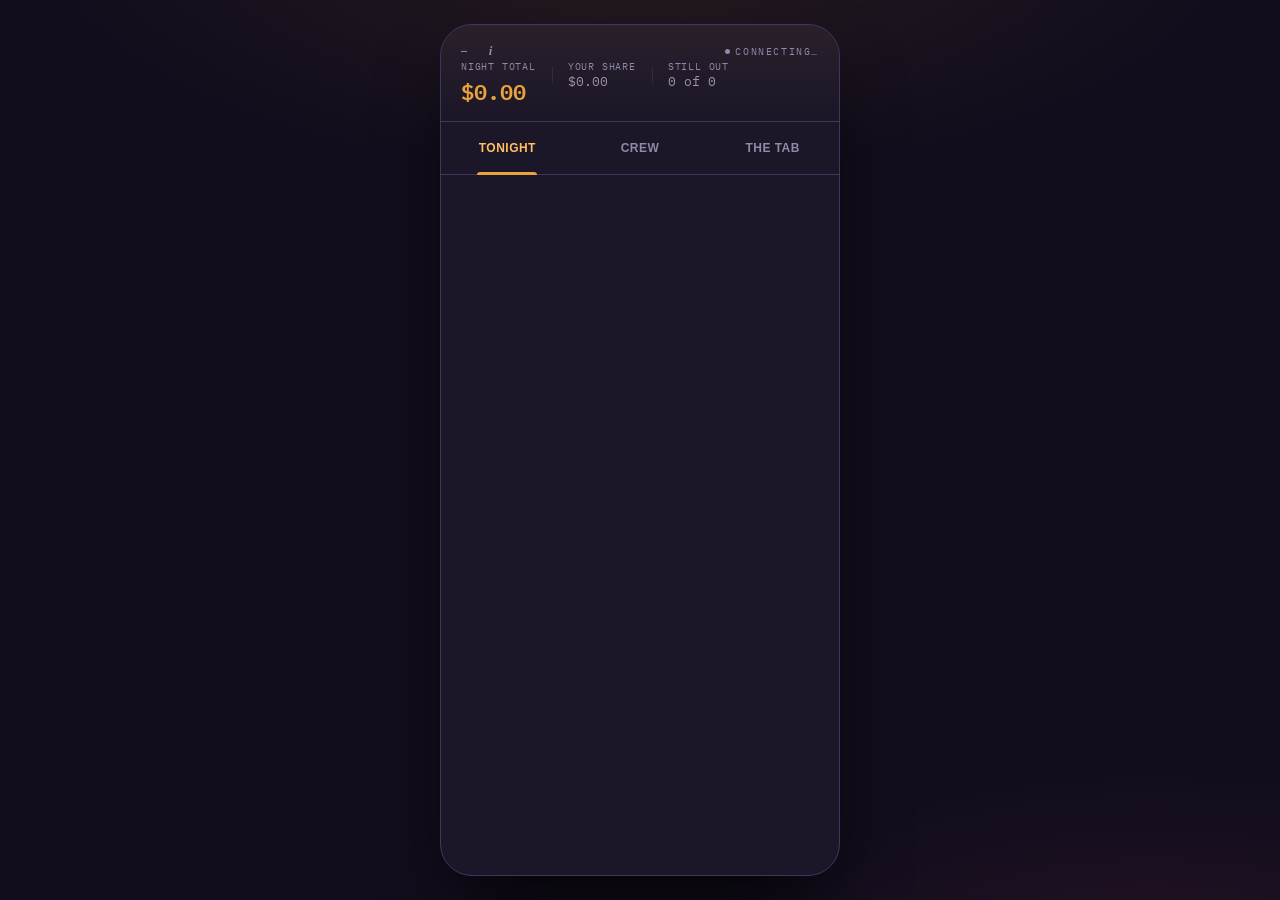
==== last-call-app.html @ 34883edf "Add Round: full IA restructuring, receipt file support, two-state header Everything since the last c" ====
<!DOCTYPE html>
<html lang="en">
<head>
<meta charset="utf-8">
<meta name="viewport" content="width=device-width, initial-scale=1">
<meta name="theme-color" content="#120D1C">
<meta name="apple-mobile-web-app-capable" content="yes">
<meta name="apple-mobile-web-app-status-bar-style" content="black-translucent">
<link rel="manifest" href="manifest.json">
<link rel="icon" type="image/svg+xml" href="icons/icon.svg">
<link rel="icon" type="image/png" sizes="32x32" href="icons/icon-32.png">
<link rel="icon" type="image/png" sizes="16x16" href="icons/icon-16.png">
<link rel="apple-touch-icon" sizes="180x180" href="icons/icon-180.png">
<title>Last Call</title>
<link rel="preconnect" href="https://fonts.googleapis.com">
<link rel="preconnect" href="https://fonts.gstatic.com" crossorigin>
<link href="https://fonts.googleapis.com/css2?family=Anton&family=Archivo:wght@400;500;600;700&family=IBM+Plex+Mono:wght@400;500;600&family=Playfair+Display:wght@700;900&display=swap" rel="stylesheet">
<style>
:root{
  --ink:#1B1628; --ink2:#241D38; --ink3:#2A2142; --line:#41355F;
  --amber:#E8A33D; --amber-hot:#FFC061; --magenta:#FF4D8D;
  --teal:#3DD9B0; --violet:#8B7BFF; --paper:#F5EFE6;
  /* Text hierarchy — 3 tiers. dim2 was #6E6484 (2.7–3.4:1, fails WCAG AA's
     4.5:1 for normal text at every size it's used). Raised to clear AA
     against every card background in use (ink/ink2/ink3), while staying
     visually distinct from --dim via size/case/tracking, not just lightness. */
  --dim:#9C92AE;   /* secondary — supporting text, instructions: 5.1–6.4:1 */
  --dim2:#9088A8;  /* muted metadata — times, small status: 4.5–5.6:1 (was 2.7–3.4:1) */
  /* Standardized radius scale — was 13 distinct values (2–32px) from
     iterative one-off edits. Existing components keep their exact radius
     where changing it would alter established shape (pills, the receipt's
     clip-path); this scale is for anything genuinely inconsistent. */
  --r-sm:8px; --r-md:12px; --r-lg:16px; --r-full:999px;
  --tap-min:44px; /* minimum height for primary tappable controls */
}
*{box-sizing:border-box;margin:0;padding:0;-webkit-tap-highlight-color:transparent;touch-action:manipulation}
html,body{height:100%}
body{background:#120D1C;font-family:'Archivo',system-ui,sans-serif;color:var(--paper);
  display:flex;align-items:center;justify-content:center;padding:24px 12px;
  background-image:radial-gradient(ellipse 80% 50% at 50% -10%, rgba(232,163,61,.10), transparent 60%),
                   radial-gradient(ellipse 60% 40% at 90% 110%, rgba(255,77,141,.08), transparent 60%)}
.phone{width:100%;max-width:400px;height:min(880px,calc(100vh - 48px));height:min(880px,calc(100dvh - 48px));background:var(--ink);
  border:1px solid var(--line);border-radius:32px;overflow:hidden;display:flex;flex-direction:column;
  position:relative;box-shadow:0 40px 80px -20px rgba(0,0,0,.8)}

/* On an actual phone, the floating rounded card was wasting real screen
   space — dark padding and a visible border around the edges that a real
   installed app (or even just Safari) doesn't need. The card mockup now
   only shows on wider viewports (desktop preview); real phone widths get
   the full screen. safe-area-inset-top is handled here specifically
   because the card treatment never touched the real screen edge before,
   so it never needed to account for a notch/Dynamic Island — going
   edge-to-edge means the header now can. */
@media (max-width:480px){
  body{padding:0}
  .phone{max-width:100%;height:100dvh;border-radius:0;border:none;box-shadow:none}
  header{padding-top:calc(20px + env(safe-area-inset-top))}
}

header{border-bottom:1px solid var(--line);
  background:linear-gradient(180deg, rgba(232,163,61,.07), transparent);flex-shrink:0}
.hdr-expanded{padding:17px 20px 12px;max-height:400px;opacity:1;overflow:hidden;
  transition:max-height .2s ease-out,opacity .15s ease-out}
header.compact .hdr-expanded{max-height:0;opacity:0;padding-top:0;padding-bottom:0}
.eyebrow{font-family:'IBM Plex Mono',monospace;font-size:10px;letter-spacing:.16em;
  text-transform:uppercase;color:var(--dim2);display:flex;justify-content:space-between;align-items:center}
.eyebrow-left{display:flex;align-items:center;gap:8px;min-width:0}
.eyebrow-left #hdrTitle{overflow:hidden;text-overflow:ellipsis;white-space:nowrap}
.info-btn{flex-shrink:0;width:44px;height:44px;margin:-13px -13px -13px -8px;padding:0;
  border-radius:50%;border:none;background:none;color:var(--dim2);
  font-family:'Georgia',serif;font-style:italic;font-size:13px;font-weight:700;
  cursor:pointer;display:flex;align-items:center;justify-content:center;
  text-transform:none;letter-spacing:0;transition:color .15s}
.info-btn:hover{color:var(--amber-hot)}
.info-btn:focus-visible{outline:2px solid var(--amber-hot);outline-offset:1px}
.info-btn:active{color:var(--amber)}
.live{color:var(--magenta);display:flex;align-items:center;gap:5px;flex-shrink:0}
.live.closed{color:var(--dim2)}
.live.offline{color:var(--dim2)}
.dot{width:5px;height:5px;border-radius:50%;background:currentColor;animation:pulse 2.4s ease-in-out infinite}
.live.closed .dot{animation:none}
@keyframes pulse{0%,100%{opacity:1}50%{opacity:.5}}
/* Persistent header brand — real logo mark + wordmark, no tagline (that
   stays exclusive to the landing overlay and the info guide, so it isn't
   diluted by appearing on every screen). Sized down from the landing
   version via .lc-mark-sm; the wordmark is still the page's one <h1>. */
.hdr-brand{display:flex;align-items:center;gap:13px;margin:9px 0 8px}
.lc-mark-sm{width:26px;height:26px;flex-shrink:0}
.hdr-brand-word{font-family:'Playfair Display',serif;font-weight:900;font-size:25px;
  letter-spacing:.01em;line-height:1;text-transform:uppercase;color:var(--paper)}
.totals{display:flex;align-items:baseline}
.tot-block{position:relative;padding:0 16px}
.tot-block:first-child{padding-left:0}
.tot-block+.tot-block::before{content:'';position:absolute;left:0;top:24%;bottom:24%;
  width:1px;background:var(--line);opacity:.6}
.tot-big{font-family:'IBM Plex Mono',monospace;font-size:22px;font-weight:600;color:var(--amber);
  font-variant-numeric:tabular-nums;white-space:nowrap}
.tot-lbl{font-family:'IBM Plex Mono',monospace;font-size:10px;letter-spacing:.08em;text-transform:uppercase;color:var(--dim2)}
.tot-sub{font-family:'IBM Plex Mono',monospace;font-size:13px;color:var(--dim);
  font-variant-numeric:tabular-nums;white-space:nowrap}
.hdr-context{font-family:'IBM Plex Mono',monospace;font-size:10.5px;letter-spacing:.06em;
  text-transform:uppercase;color:var(--dim2);margin:-6px 0 10px}
@media (max-width:350px){
  .tot-block+.tot-block::before{display:none}
  .tot-block{padding:0 10px}
  .tot-block:first-child{padding-left:0}
}

nav{display:flex;border-bottom:1px solid var(--line);flex-shrink:0;background:var(--ink)}
nav button{flex:1;position:relative;background:none;border:none;cursor:pointer;
  min-height:52px;padding:0 4px;display:flex;align-items:center;justify-content:center;
  font-size:12px;font-weight:600;letter-spacing:.04em;text-transform:uppercase;
  color:var(--dim2);transition:color .18s}
nav button::after{content:'';position:absolute;left:50%;bottom:-1px;transform:translateX(-50%);
  width:60px;height:3px;border-radius:3px 3px 0 0;background:transparent;transition:background .18s}
nav button[aria-selected="true"]{color:var(--amber-hot);font-weight:700}
nav button[aria-selected="true"]::after{background:var(--amber)}

main{flex:1;overflow-y:auto;overscroll-behavior:contain;position:relative}
main::-webkit-scrollbar{width:0}
/* Compact header row — the header's second state, toggled by adding/
   removing .compact on the outer <header> (see the scroll-state logic
   in app.js). Max-height + opacity transition, not display:none, so the
   180-220ms fade actually animates rather than cutting instantly; this
   is a one-time transition on state change, not a continuous per-scroll
   animation. Never coexists with .hdr-expanded — exactly one is visible. */
.hdr-compact-row{display:flex;align-items:center;gap:8px;padding:0 20px;
  max-height:0;opacity:0;overflow:hidden;
  transition:max-height .2s ease-out,opacity .15s ease-out .05s}
header.compact .hdr-compact-row{max-height:56px;opacity:1;padding-top:14px;padding-bottom:14px}
.hdr-compact-mark{flex-shrink:0;width:18px;height:18px;display:flex}
.hdr-compact-mark svg{width:100%;height:100%}
.hdr-compact-title{font-family:'IBM Plex Mono',monospace;font-size:11px;letter-spacing:.05em;
  text-transform:uppercase;color:var(--dim);flex-shrink:1;min-width:0;
  overflow:hidden;text-overflow:ellipsis;white-space:nowrap}
.hdr-compact-total{margin-left:auto;flex-shrink:0;font-family:'IBM Plex Mono',monospace;font-size:13px;
  font-weight:600;color:var(--amber);font-variant-numeric:tabular-nums;white-space:nowrap}
.hdr-compact-live{flex-shrink:0;display:flex;align-items:center;gap:4px;font-family:'IBM Plex Mono',monospace;
  font-size:9px;letter-spacing:.1em;text-transform:uppercase;color:var(--magenta)}
.hdr-compact-live.closed{color:var(--dim2)}
.hdr-compact-live .dot{width:5px;height:5px;border-radius:50%;background:currentColor;
  animation:pulse 2.4s ease-in-out infinite}
.hdr-compact-live.closed .dot{animation:none}
.pane{display:none;padding:18px 20px 120px}
.pane.on{display:block}

.stop{margin-bottom:26px}
.stop-head{display:flex;align-items:center;gap:10px;margin-bottom:12px}
.stop-idx{font-family:'IBM Plex Mono',monospace;font-size:10px;color:var(--ink);background:var(--amber);
  width:20px;height:20px;border-radius:50%;display:grid;place-items:center;font-weight:600;flex-shrink:0}
.stop-name{flex:1;font-family:'Anton',sans-serif;font-size:17px;letter-spacing:.02em;text-transform:uppercase;min-width:0;overflow:hidden;text-overflow:ellipsis;white-space:nowrap}
.stop-time{font-family:'IBM Plex Mono',monospace;font-size:10px;color:var(--dim2);margin-left:auto;white-space:nowrap;flex-shrink:0}

.exp{background:var(--ink2);border:1px solid var(--ink3);border-radius:var(--r-md);padding:12px 13px;
  margin-bottom:8px;display:flex;gap:10px;align-items:center;
  animation:slidein .3s ease both;transition:border-color .15s}
/* Only tappable (and only looks tappable) when there's actually somewhere
   to go — openEdit() itself refuses once the night is closed, so the
   affordance here mirrors that instead of promising an edit that won't
   happen. data-edit is the single source of truth for both. */
.exp[data-edit]{cursor:pointer}
.exp[data-edit]:hover{border-color:var(--line)}
.exp[data-edit]:focus-visible{outline:2px solid var(--amber-hot);outline-offset:2px}
@keyframes slidein{from{opacity:0;transform:translateY(-6px)}to{opacity:1;transform:none}}
.av{width:32px;height:32px;border-radius:50%;display:grid;place-items:center;flex-shrink:0;
  font-family:'IBM Plex Mono',monospace;font-size:10px;font-weight:600;color:var(--ink)}
.exp-mid{flex:1;min-width:0}
.exp-head{display:flex;align-items:center;gap:6px}
.exp-note{font-size:13px;font-weight:700;letter-spacing:.03em;text-transform:uppercase;line-height:1.3}
.exp-flagtag{font-family:'IBM Plex Mono',monospace;font-size:8.5px;font-weight:700;letter-spacing:.07em;
  text-transform:uppercase;color:var(--magenta);border:1px solid rgba(255,77,141,.4);
  border-radius:4px;padding:1px 5px;flex-shrink:0}
/* Tier 2 — who paid + plain-English participant count. "N-way"/"shares"
   jargon moved out of the primary line entirely (see exp-sub for the
   uneven-split qualifier, kept minimal). */
.exp-meta{font-size:12px;color:var(--dim);margin-top:3px;line-height:1.3}
.exp-desc{font-size:11.5px;color:var(--dim);font-style:italic;margin-top:2px;
  overflow-wrap:anywhere;line-height:1.35}
/* Tier 3 — secondary metadata: time, stop, tip. Smallest, dimmest. */
.exp-sub{font-family:'IBM Plex Mono',monospace;font-size:10px;color:var(--dim2);margin-top:2px;
  white-space:nowrap;overflow:hidden;text-overflow:ellipsis}
.exp-amt-col{flex-shrink:0;text-align:right}
.exp-amt{font-family:'IBM Plex Mono',monospace;font-size:19px;font-weight:700;color:var(--paper);
  white-space:nowrap}
.receipt-btn{margin-top:4px;background:none;border:none;padding:4px;min-width:28px;min-height:28px;
  display:flex;align-items:center;justify-content:center;margin-left:auto;
  font-size:14px;line-height:1;color:var(--dim2);cursor:pointer;opacity:.55}
.receipt-btn.on{color:var(--paper);opacity:1}
.receipt-btn:hover{opacity:1}
.exp-chev{color:var(--dim2);font-size:16px;flex-shrink:0}

.flag{background:none;border:none;cursor:pointer;color:var(--dim2);padding:3px 2px;
  display:flex;flex-direction:column;align-items:center;justify-content:center;gap:2px;
  flex-shrink:0;min-width:36px;min-height:36px}
.flag-ico{font-size:13px;line-height:1}
.flag-lbl{font-family:'IBM Plex Mono',monospace;font-size:7.5px;font-weight:600;letter-spacing:.04em;text-transform:uppercase}
.flag:hover,.flag.on{color:var(--magenta)}
.exp.disputed{border-color:rgba(255,77,141,.45);background:rgba(255,77,141,.06)}

.empty-tonight{text-align:center;padding:56px 22px 36px}
.empty-tonight .empty-title{font-family:'Anton',sans-serif;font-size:19px;letter-spacing:.03em;
  text-transform:uppercase;color:var(--paper)}
.empty-tonight .empty-sub{font-size:13px;color:var(--dim);line-height:1.6;margin:9px auto 20px;max-width:230px}
.empty-tonight .empty-cta{border:none;border-radius:var(--r-lg);padding:14px 22px;min-height:var(--tap-min);
  cursor:pointer;background:var(--amber);color:var(--ink);font-family:'Anton',sans-serif;
  font-size:14px;letter-spacing:.05em;text-transform:uppercase}

.tapline{display:flex;align-items:center;gap:8px;padding:7px 0 15px;
  font-family:'IBM Plex Mono',monospace;font-size:10px;color:var(--dim2)}
.tapline .bar{flex:1;height:1px;background:var(--line)}
.tapline.out{color:var(--magenta)} .tapline.in{color:var(--teal)}

.lastcall{width:100%;margin-top:8px;border:none;border-radius:14px;padding:13px;cursor:pointer;
  background:linear-gradient(135deg,var(--magenta),#D6336C);color:#fff;font-family:'Anton',sans-serif;
  font-size:15px;letter-spacing:.07em;text-transform:uppercase;
  box-shadow:0 8px 22px -8px rgba(255,77,141,.5);transition:transform .12s}
.lastcall:active{transform:scale(.98)}
.lastcall:disabled{background:var(--ink3);color:var(--dim2);box-shadow:none;cursor:not-allowed}
.lastcall small{display:block;font-family:'IBM Plex Mono',monospace;font-size:9.5px;
  letter-spacing:.1em;opacity:.85;margin-top:5px;font-weight:400}

.prow{padding:14px 0;border-bottom:1px solid var(--ink3)}
.prow:last-child{border:none}
.ptop{display:flex;align-items:center;gap:12px}
.pname{flex:1;min-width:0;overflow-wrap:anywhere;font-size:14px;font-weight:600}
.ptag{font-size:10px;font-weight:600;letter-spacing:.04em;text-transform:uppercase;
  border-radius:var(--r-sm);padding:2px 6px;margin-left:6px}
.tag-dry{color:var(--teal);border:1px solid rgba(61,217,176,.4)}
.tag-gone{color:var(--magenta);border:1px solid rgba(255,77,141,.4)}
.tag-host{color:var(--amber);border:1px solid rgba(232,163,61,.4)}
.pspend{font-family:'IBM Plex Mono',monospace;font-size:14px;font-weight:600;text-align:right}
.pnet{font-family:'IBM Plex Mono',monospace;font-size:10px;text-align:right;margin-top:2px}
.pos{color:var(--teal)}.neg{color:var(--magenta)}
/* Current presence state, in words — "Still out since..." / "Left at...".
   Sits right under the name so it reads before anything else on the row. */
.pstate{font-size:12px;color:var(--dim);margin:3px 0 0;line-height:1.4}
.pstate .qual{color:var(--dim2)}
/* Paid / Current share / Net — three genuinely different numbers from
   night_balance (paid_cents, owed_cents, net_cents). Net is the "bottom
   line" so it gets the strongest treatment; the other two are supporting. */
.pnums{margin-top:8px;display:grid;grid-template-columns:1fr auto;row-gap:3px;column-gap:12px}
.pnums .lbl{font-size:11.5px;color:var(--dim2)}
.pnums .val{font-family:'IBM Plex Mono',monospace;font-size:12px;color:var(--dim);text-align:right}
.pnums .val.strong{font-size:13.5px;font-weight:700;color:var(--paper)}
.pnums .val.pos{color:var(--teal)}
.pnums .val.neg{color:var(--magenta)}
.track{height:6px;background:var(--ink3);border-radius:3px;margin:11px 0 8px;position:relative;overflow:hidden}
.track .span{position:absolute;top:0;bottom:0;border-radius:3px;opacity:.85;border:1px solid rgba(0,0,0,.25)}
.pmeta{display:flex;justify-content:space-between;font-family:'IBM Plex Mono',monospace;font-size:9.5px;color:var(--dim2)}
.pbtns{display:flex;gap:6px;margin-top:9px}
.mini-btn{background:none;border:1px solid var(--line);color:var(--dim2);border-radius:var(--r-sm);
  font-size:11px;font-weight:600;letter-spacing:.02em;padding:7px 10px;min-height:var(--tap-min);
  display:inline-flex;align-items:center;justify-content:center;
  cursor:pointer;transition:.15s;text-transform:uppercase}
.mini-btn.on{border-color:var(--teal);color:var(--teal);background:rgba(61,217,176,.1)}
.mini-btn.warn.on{border-color:var(--magenta);color:var(--magenta);background:rgba(255,77,141,.1)}

.section-lbl{font-family:'IBM Plex Mono',monospace;font-size:10px;letter-spacing:.16em;
  text-transform:uppercase;color:var(--dim2);margin:6px 0 6px}
.note-box{background:var(--ink2);border:1px solid var(--ink3);border-radius:var(--r-md);padding:13px;
  font-size:11.5px;line-height:1.55;color:var(--dim);margin-bottom:16px}
.code-chip{font-family:'IBM Plex Mono',monospace;background:var(--ink3);border:1px solid var(--line);
  border-radius:6px;padding:3px 8px;color:var(--amber-hot);letter-spacing:.14em;font-size:12px}

/* Crew intro card — collapsed by default. <summary> is the whole tap
   target (native keyboard/screen-reader disclosure semantics for free);
   the default marker is replaced with a rotating chevron so the "closed
   vs open" state doesn't rely on a browser-default triangle alone. */
.crew-intro{background:var(--ink2);border:1px solid var(--ink3);border-radius:var(--r-md);
  margin-bottom:16px;overflow:hidden}
.crew-intro-summary{list-style:none;cursor:pointer;padding:13px;min-height:56px;
  display:flex;align-items:center;justify-content:space-between;gap:10px}
.crew-intro-summary::-webkit-details-marker{display:none}
.crew-intro-summary::after{content:'⌄';font-size:16px;color:var(--dim2);flex-shrink:0;
  transition:transform .15s}
.crew-intro[open] .crew-intro-summary::after{transform:rotate(180deg)}
.crew-intro-head{flex:1;min-width:0;font-family:'Anton',sans-serif;font-size:15px;letter-spacing:.03em;
  text-transform:uppercase;color:var(--paper)}
.crew-intro-hint{font-size:10.5px;color:var(--dim2);letter-spacing:.02em;
  flex-shrink:1;min-width:0;overflow:hidden;text-overflow:ellipsis;white-space:nowrap}
.crew-intro-body{padding:0 13px 13px;font-size:11.5px;line-height:1.55;color:var(--dim)}
@media (max-width:340px){
  .crew-intro-hint{display:none}
}
.crew-code-row{display:flex;align-items:center;gap:8px;flex-wrap:wrap;margin-top:13px}
.crew-code-label{font-size:11px;color:var(--dim2)}
.crew-btn{border:none;border-radius:var(--r-sm);min-height:var(--tap-min);padding:0 13px;
  display:inline-flex;align-items:center;justify-content:center;
  font-size:11px;font-weight:700;letter-spacing:.03em;text-transform:uppercase;cursor:pointer}
.crew-btn.primary{background:var(--amber);color:var(--ink)}
.crew-btn.ghost{background:none;border:1px solid var(--line);color:var(--paper)}
.crew-btn.copied{background:var(--teal);color:var(--ink)}
.crew-host-actions{margin-top:14px;padding-top:12px;border-top:1px solid var(--ink3);
  display:flex;flex-direction:column;align-items:flex-start;gap:10px}
.crew-link{background:none;border:none;padding:0;cursor:pointer;min-height:var(--tap-min);
  display:flex;align-items:center;
  font-size:12.5px;font-weight:600;color:var(--dim)}
.crew-link.danger{color:var(--magenta)}
.crew-hint{font-size:10.5px;color:var(--dim2);letter-spacing:.02em}

.receipt{background:var(--paper);color:#1A1520;font-family:'IBM Plex Mono',monospace;font-size:12px;
  line-height:1.7;padding:22px 20px 26px;position:relative;filter:drop-shadow(0 14px 26px rgba(0,0,0,.5));
  animation:print .7s cubic-bezier(.2,.8,.2,1) both;width:100%;max-width:100%;box-sizing:border-box;
  font-variant-numeric:tabular-nums;
  clip-path:polygon(0 8px,4% 0,8% 8px,12% 0,16% 8px,20% 0,24% 8px,28% 0,32% 8px,36% 0,40% 8px,44% 0,48% 8px,52% 0,56% 8px,60% 0,64% 8px,68% 0,72% 8px,76% 0,80% 8px,84% 0,88% 8px,92% 0,96% 8px,100% 0,100% calc(100% - 8px),96% 100%,92% calc(100% - 8px),88% 100%,84% calc(100% - 8px),80% 100%,76% calc(100% - 8px),72% 100%,68% calc(100% - 8px),64% 100%,60% calc(100% - 8px),56% 100%,52% calc(100% - 8px),48% 100%,44% calc(100% - 8px),40% 100%,36% calc(100% - 8px),32% 100%,28% calc(100% - 8px),24% 100%,20% calc(100% - 8px),16% 100%,12% calc(100% - 8px),8% 100%,4% calc(100% - 8px),0 100%)}
@keyframes print{from{opacity:0;transform:translateY(-24px) scaleY(.9);transform-origin:top}to{opacity:1;transform:none}}
.r-center{text-align:center}
.r-title{font-family:'Anton',sans-serif;font-size:22px;letter-spacing:.06em;margin:4px 0 2px}
/* Running vs. final status — wording carries the distinction, not just
   color (a running/final label reads the same to a screen reader or
   under forced-colors as it does visually). */
.r-status{font-family:'Anton',sans-serif;font-size:13px;letter-spacing:.09em;margin-top:3px}
.r-status.running{color:#8A5A12}
.r-status.final{color:#1A1520}
.r-status-sub{font-size:10.5px;opacity:.65;margin-top:1px}
.r-preview-note{font-size:10px;opacity:.62;text-align:center;font-style:italic;
  margin:8px 0 2px;line-height:1.5}
.r-rule{border-top:1px dashed #1A1520;opacity:.45;margin:14px 0}
.r-line{display:flex;justify-content:space-between;gap:10px;padding:2px 0}
.r-muted{opacity:.65}
.r-name{min-width:0;overflow:hidden;text-overflow:ellipsis;white-space:nowrap}
/* Who-pays-who — one payment per block: names+verb, amount, status, then
   at most one action button. Stacked rather than the old single-line
   arrow layout so long names truncate instead of squeezing the amount. */
.r-pay{padding:9px 0;border-bottom:1px dotted rgba(26,21,32,.3);animation:stamp .4s ease both}
@keyframes stamp{from{opacity:0;transform:translateX(-8px)}to{opacity:1;transform:none}}
.r-pay-top{display:flex;justify-content:space-between;align-items:baseline;gap:10px}
.r-pay-line{min-width:0;overflow:hidden;text-overflow:ellipsis;white-space:nowrap;font-size:11.5px}
.r-pay-amt{font-weight:700;font-size:13px;flex-shrink:0}
.r-pay-status{font-size:9.5px;letter-spacing:.06em;text-transform:uppercase;opacity:.65;margin-top:2px}
.r-big{font-family:'Anton',sans-serif;font-size:15px;letter-spacing:.03em}
.r-stat{display:flex;justify-content:space-between;gap:10px;font-size:10.5px;opacity:.75;padding:2px 0}
.r-stat span:last-child{min-width:0;overflow:hidden;text-overflow:ellipsis;white-space:nowrap;flex-shrink:1}
.r-dust{font-size:10.5px;opacity:.7;font-style:italic;padding:6px 0 2px}
.venmo{width:100%;margin-top:8px;background:#1A1520;color:var(--paper);border:none;
  border-radius:var(--r-sm);padding:9px;min-height:var(--tap-min);display:flex;align-items:center;justify-content:center;
  cursor:pointer;font-size:13px;font-weight:600;letter-spacing:.02em;text-align:center;text-decoration:none}
.settled{opacity:.65}

/* Action row beneath the receipt card, plus the Details panel it can
   reveal. Kept entirely outside .receipt so the signature receipt stays
   uncluttered — "reveal without cluttering the main receipt" means out,
   not just collapsed-in-place. */
.tab-actions{display:flex;gap:8px;margin-top:14px;flex-wrap:wrap}
.tab-action-btn{flex:1 1 0;min-width:90px;border-radius:var(--r-md);min-height:var(--tap-min);
  padding:0 10px;cursor:pointer;font-family:'Anton',sans-serif;font-size:11.5px;letter-spacing:.03em;
  text-transform:uppercase;background:var(--ink2);color:var(--paper);border:1px solid var(--line)}
.tab-action-btn.primary{background:var(--amber);color:var(--ink);border:none}
.tab-details{background:var(--ink2);border:1px solid var(--ink3);border-radius:var(--r-md);
  padding:4px 13px;margin-top:10px;display:none}
.tab-details.on{display:block}
.tab-details-row{display:flex;justify-content:space-between;align-items:center;gap:10px;
  font-size:12px;padding:8px 0;border-bottom:1px solid var(--ink3);color:var(--dim)}
.tab-details-row:last-child{border-bottom:none}
.tab-details-row .nm{font-weight:600;color:var(--paper);min-width:0;overflow:hidden;
  text-overflow:ellipsis;white-space:nowrap}
.tab-details-nums{display:flex;gap:12px;flex-shrink:0;font-family:'IBM Plex Mono',monospace;font-size:11px}

.fab{position:absolute;left:16px;right:16px;bottom:calc(13px + env(safe-area-inset-bottom));
  z-index:20;display:flex;gap:8px;align-items:stretch}
.fab button{border:none;cursor:pointer;border-radius:var(--r-lg);min-height:54px;padding:5px 8px;
  display:flex;align-items:center;justify-content:center;gap:6px;
  font-family:'Anton',sans-serif;letter-spacing:.04em;text-transform:uppercase;line-height:1.15;
  transition:transform .12s,opacity .12s}
.fab button:active{transform:scale(.97)}
.fab button:disabled{cursor:not-allowed}
/* Primary — largest, easiest reach, most visual weight */
.fab-main{flex:1.6;font-size:15px;background:var(--amber);color:var(--ink);
  box-shadow:0 8px 24px -6px rgba(232,163,61,.5)}
/* Secondary — labeled, not icon-only; quieter neutral fill */
.fab-alt{flex:1;font-size:12px;background:var(--ink2);color:var(--paper);border:1px solid var(--line)}
.fab-alt .ico{font-size:14px;line-height:1}
/* Destructive/final — distinct (magenta = the app's existing warning color)
   but outlined rather than solid-filled, so it reads as deliberate and
   final without out-competing the solid-fill primary action for attention. */
.fab-last{flex:1;font-size:12px;background:transparent;color:var(--magenta);
  border:1.5px solid var(--magenta)}
.fab-last:disabled{border-color:var(--ink3);color:var(--dim2)}

.scrim{position:absolute;inset:0;background:rgba(6,4,12,.75);backdrop-filter:blur(3px);z-index:30;display:none}
.scrim.on{display:block;animation:fade .2s both}
@keyframes fade{from{opacity:0}to{opacity:1}}
.sheet{position:absolute;left:0;right:0;bottom:0;background:var(--ink2);
  border-top:1px solid var(--line);border-radius:22px 22px 0 0;
  transform:translateY(102%);transition:transform .3s cubic-bezier(.2,.8,.2,1)}
.sheet.on{transform:none}

/* Small sheets — Add Stop, Last Call confirmation. Unchanged from before:
   size-to-content, capped at 90% of the phone. */
.sheet.sheet-compact{z-index:40;max-height:90%;padding:18px 20px 22px;overflow-y:auto}

/* Big sheets — Add Round, Edit Split, Round Details. Fixed near-full-
   screen height (not size-to-content, which is what left a gap above the
   old sheet), real 3-row grid so the footer occupies its own reserved
   space instead of being a scroll-away child or an absolutely-positioned
   overlay. Stacked child sheets get a higher z-index than the parent —
   the parent stays rendered underneath, not hidden, so its state (typed
   digits, selections) is never lost while a child is open. */
.sheet.sheet-full{height:92dvh;max-height:92dvh;padding:0;
  display:grid;grid-template-rows:auto minmax(0,1fr) auto}
.sheet.sheet-full.z2{z-index:50}
.sheet.sheet-full:not(.z2){z-index:40}

.sheet-topbar{display:flex;align-items:center;justify-content:space-between;gap:10px;
  padding:calc(12px + env(safe-area-inset-top)) 20px 12px;border-bottom:1px solid var(--ink3)}
.sheet-topbar h2{font-family:'Anton',sans-serif;font-size:18px;letter-spacing:.03em;
  text-transform:uppercase;margin:0;flex:1;min-width:0;overflow:hidden;text-overflow:ellipsis;white-space:nowrap}
.sheet-close{flex-shrink:0;width:44px;height:44px;margin:-10px -10px -10px 0;background:none;border:none;
  color:var(--dim2);font-size:26px;line-height:1;cursor:pointer;display:flex;align-items:center;justify-content:center}
.sheet-close:hover{color:var(--paper)}

.sheet-full .sheet-scroll{overflow-y:auto;min-height:0;padding:16px 20px}
.sheet-full .sheet-footer{flex-shrink:0;padding:12px 20px calc(14px + env(safe-area-inset-bottom));
  border-top:1px solid var(--ink3)}
.grab{width:36px;height:4px;background:var(--line);border-radius:2px;margin:0 auto 16px}
.sheet-handle{touch-action:none;margin:-4px -4px 4px;padding:4px 4px 10px;cursor:grab}
.sheet h2{font-family:'Anton',sans-serif;font-size:18px;letter-spacing:.03em;text-transform:uppercase;margin-bottom:3px}
.sheet .hint{font-size:11px;color:var(--dim2);margin-bottom:16px;line-height:1.5}

.amount-display{font-family:'IBM Plex Mono',monospace;font-size:36px;font-weight:600;
  text-align:center;color:var(--amber);padding:6px 0 4px;font-variant-numeric:tabular-nums}

/* Paid-by + expense-type — one compact row now, not two stacked full-
   width elements. Payer stays the same tappable pill (same underlying
   selection logic); "Other expense" becomes a quiet ghost action next
   to it instead of a full-width outlined card. */
.row-combo{display:flex;align-items:center;justify-content:space-between;gap:10px;margin-bottom:10px}
.payer-pill{display:inline-flex;align-items:center;gap:8px;background:var(--ink3);
  border:1px solid var(--line);border-radius:var(--r-full);min-height:40px;padding:4px 14px 4px 6px;
  color:var(--paper);cursor:pointer;font-size:13px;font-weight:600;flex-shrink:0}
.payer-pill .chev{opacity:.6}
.kind-switch-compact{flex-shrink:0;background:none;border:none;color:var(--dim);cursor:pointer;
  font-size:12.5px;font-weight:600;min-height:40px;padding:0 4px;max-width:45%;
  overflow:hidden;text-overflow:ellipsis;white-space:nowrap}

.tip-row{display:flex;gap:6px;margin-bottom:10px}
.chip{flex:1;background:var(--ink3);border:1px solid transparent;color:var(--dim);cursor:pointer;
  border-radius:var(--r-md);min-height:44px;padding:8px 6px;font-size:13px;font-weight:600;transition:.15s}
.chip.on{background:rgba(232,163,61,.16);border-color:var(--amber);color:var(--amber-hot)}
.tip-custom-input{width:100%;background:var(--ink3);border:1px solid var(--amber);border-radius:10px;
  padding:10px 12px;color:var(--paper);font-family:'Archivo',sans-serif;font-size:16px;
  min-height:44px;margin-bottom:10px}

.desc-field{width:100%;background:var(--ink3);border:1px solid var(--line);border-radius:10px;
  padding:12px;color:var(--paper);font-family:'Archivo',sans-serif;font-size:16px;
  min-height:var(--tap-min);margin-bottom:16px;transition:border-color .15s}
.desc-field::placeholder{color:var(--dim2)}
.desc-field:focus{outline:none;border-color:var(--amber);box-shadow:0 0 0 3px rgba(232,163,61,.28)}

/* Split summary + Details — the two rows that replace everything that
   used to permanently occupy the main screen (full participant grid,
   separate Note row, separate Receipt row). Both tappable, both open a
   child sheet; both show a real completed-state summary instead of
   staying empty/generic. */
.split-summary-row{width:100%;background:var(--ink3);border:1px solid var(--line);
  border-radius:var(--r-md);padding:11px 14px;margin-bottom:8px;cursor:pointer;text-align:left}
.split-summary-main{display:flex;align-items:center;justify-content:space-between;gap:10px}
.split-summary-main span:first-child{font-size:13px;font-weight:600;color:var(--paper);
  min-width:0;overflow:hidden;text-overflow:ellipsis;white-space:nowrap}
.split-summary-row .chev{flex-shrink:0;opacity:.6}
.split-summary-names{font-size:11.5px;color:var(--dim2);margin-top:3px;
  overflow:hidden;text-overflow:ellipsis;white-space:nowrap;display:-webkit-box;
  -webkit-line-clamp:1;-webkit-box-orient:vertical}

.details-row{width:100%;display:flex;align-items:center;gap:10px;background:none;
  border:1px solid var(--line);border-radius:var(--r-md);min-height:var(--tap-min);
  padding:0 12px;margin-bottom:8px;color:var(--dim);cursor:pointer;text-align:left}
.details-row .ico{flex-shrink:0}
.details-row-label{flex:1;font-size:13px;font-weight:600;min-width:0;overflow:hidden;text-overflow:ellipsis;white-space:nowrap}
.details-row .chev{flex-shrink:0;opacity:.6}
.details-row.filled{border-color:var(--teal);color:var(--teal)}

.receipt-attach-btn{width:100%;background:var(--ink3);border:1px solid var(--line);border-radius:10px;
  min-height:var(--tap-min);padding:0 14px;cursor:pointer;
  display:flex;align-items:center;justify-content:center;gap:8px;
  font-family:'Archivo',sans-serif;font-size:14px;font-weight:600;color:var(--dim)}
.receipt-attach-btn.on{border-color:var(--teal);color:var(--teal);background:rgba(61,217,176,.08)}
.receipt-attach-btn:disabled{cursor:wait;opacity:.7}
.receipt-view-img{max-width:100%;max-height:60vh;border-radius:var(--r-md);display:block}

/* Keypad — 48-52px keys per spec (was 54px in the prior pass) */
.pad{display:grid;grid-template-columns:repeat(3,1fr);gap:9px;margin-bottom:16px}
.pad button{background:var(--ink3);border:none;color:var(--paper);border-radius:13px;
  min-height:50px;font-family:'IBM Plex Mono',monospace;font-size:20px;cursor:pointer;
  font-variant-numeric:tabular-nums}
.pad button:active{background:var(--line)}

.split-header{display:flex;align-items:baseline;justify-content:space-between;gap:10px;margin-bottom:2px}
.split-summary{font-family:'IBM Plex Mono',monospace;font-size:12px;color:var(--dim);
  white-space:nowrap;flex-shrink:0}
.split-warning{font-size:12px;color:var(--amber-hot);line-height:1.5;margin:2px 0 10px;
  padding:8px 10px;background:rgba(232,163,61,.08);border-radius:var(--r-sm)}
.split-warning.error{color:var(--magenta);background:rgba(255,77,141,.08)}

/* Participant/payer cards — avatar above name (not inline), a border ring
   marks "selected" in addition to the color change, so state isn't
   color-only. */
.who{display:flex;flex-wrap:wrap;gap:8px;margin-bottom:10px}
.who button{border:1.5px solid var(--line);background:var(--ink3);color:var(--dim2);cursor:pointer;
  border-radius:var(--r-md);padding:9px 8px 7px;display:flex;flex-direction:column;align-items:center;gap:5px;
  font-size:11px;font-weight:600;transition:.15s;min-width:56px}
.who button.on{background:rgba(245,239,230,.09);color:var(--paper);border-color:var(--paper)}
.who button.away{opacity:.35;border-style:dashed}
.who .mini{width:26px;height:26px;border-radius:50%;display:grid;place-items:center;
  font-family:'IBM Plex Mono',monospace;font-size:9px;font-weight:600;color:var(--ink);opacity:.55}
.who button.on .mini{opacity:1}
.who-actions{display:flex;gap:10px;margin-bottom:8px;flex-wrap:wrap}
.link{background:none;border:none;color:var(--amber);cursor:pointer;
  font-size:13px;font-weight:600;letter-spacing:.01em;padding:4px 0}
.link.quiet{color:var(--dim2);font-weight:500;font-size:12px}
.split-selected-summary{font-family:'IBM Plex Mono',monospace;font-size:13px;color:var(--dim);
  margin-bottom:14px}
.auto-note{font-size:12px;color:var(--dim2);line-height:1.5;margin-bottom:14px}

.shares{background:var(--ink);border:1px solid var(--ink3);border-radius:var(--r-md);padding:13px;margin-bottom:14px}
.shrow{display:flex;align-items:center;gap:10px;padding:6px 0}
.shrow .nm{flex:1;font-size:12px;font-weight:600}
.stepper{display:flex;align-items:center;gap:8px}
.stepper button{width:26px;height:26px;border-radius:7px;border:1px solid var(--line);background:var(--ink3);
  color:var(--paper);cursor:pointer;font-size:14px;line-height:1}
.stepper span{font-family:'IBM Plex Mono',monospace;font-size:12px;width:30px;text-align:center;color:var(--amber)}
.shrow .amt{font-family:'IBM Plex Mono',monospace;font-size:11px;color:var(--dim2);width:52px;text-align:right}

.confirm{width:100%;border:none;border-radius:var(--r-lg);padding:16px;min-height:var(--tap-min);cursor:pointer;background:var(--amber);
  color:var(--ink);font-family:'Anton',sans-serif;font-size:16px;letter-spacing:.06em;text-transform:uppercase}
.confirm:disabled{background:var(--ink3);color:var(--dim2);cursor:not-allowed}
.danger{width:100%;background:none;border:1px solid rgba(255,77,141,.4);color:var(--magenta);
  border-radius:var(--r-md);padding:12px;min-height:var(--tap-min);cursor:pointer;margin-top:9px;
  font-size:13px;font-weight:600}
.cancel{width:100%;background:none;border:none;color:var(--dim2);cursor:pointer;padding:12px;min-height:var(--tap-min);
  font-size:13px;font-weight:600}

/* Last Call confirmation sheet */
.lc-summary{background:var(--ink);border:1px solid var(--ink3);border-radius:var(--r-md);
  padding:4px 14px;margin-bottom:16px}
.lc-row{display:flex;justify-content:space-between;gap:10px;padding:10px 0;font-size:12.5px;
  color:var(--dim);border-bottom:1px solid var(--ink3)}
.lc-row:last-child{border-bottom:none}
.lc-row b{color:var(--paper);font-family:'IBM Plex Mono',monospace;font-weight:600;font-size:13px}
.keep-btn{width:100%;background:none;border:1px solid var(--line);color:var(--paper);
  border-radius:var(--r-lg);padding:14px;min-height:var(--tap-min);cursor:pointer;
  font-family:'Anton',sans-serif;font-size:14px;letter-spacing:.05em;text-transform:uppercase}
.end-btn{width:100%;border:none;border-radius:var(--r-lg);padding:15px;min-height:var(--tap-min);
  cursor:pointer;margin-top:9px;background:linear-gradient(135deg,var(--magenta),#D6336C);color:#fff;
  font-family:'Anton',sans-serif;font-size:14px;letter-spacing:.05em;text-transform:uppercase;
  box-shadow:0 8px 22px -8px rgba(255,77,141,.45)}

.toast{position:absolute;left:20px;right:20px;bottom:calc(96px + env(safe-area-inset-bottom));z-index:70;background:var(--teal);color:var(--ink);
  border-radius:11px;padding:11px 14px;font-size:12px;font-weight:600;opacity:0;transform:translateY(10px);
  display:flex;align-items:center;justify-content:space-between;gap:12px;
  transition:.25s;pointer-events:none}
.toast.on{opacity:1;transform:none}
.toast.err{background:var(--magenta);color:#fff}
.toast.actionable{pointer-events:auto}
.toast-action{background:rgba(0,0,0,.16);border:none;color:inherit;border-radius:7px;
  padding:6px 10px;min-height:36px;font-size:11px;font-weight:700;letter-spacing:.03em;
  text-transform:uppercase;cursor:pointer;flex-shrink:0}

.overlay{position:absolute;inset:0;z-index:60;background:var(--ink);display:none;
  flex-direction:column;align-items:center;justify-content:center;gap:10px;padding:24px;text-align:center;
  overflow-y:auto} /* was clipped by .phone's overflow:hidden once content+keyboard exceeded the viewport */
.overlay.on{display:flex;animation:fade .25s both}
.overlay .big{font-family:'Anton',sans-serif;font-size:26px;letter-spacing:.06em;text-transform:uppercase;color:var(--amber)}
.overlay .sub{font-size:14px;line-height:1.55;color:var(--dim);max-width:280px}
.overlay code{background:var(--ink2);border:1px solid var(--line);border-radius:6px;padding:2px 6px;
  color:var(--amber-hot);font-size:10.5px}
.field-label{display:block;width:100%;max-width:260px;text-align:left;font-size:12px;font-weight:600;color:var(--dim);
  margin:8px 0 -6px 2px}
.overlay input{width:100%;max-width:260px;background:var(--ink2);border:1px solid var(--line);
  border-radius:var(--r-md);padding:13px;color:var(--paper);min-height:var(--tap-min);
  font-size:16px;transition:border-color .15s}
.overlay input.code-field{font-family:'IBM Plex Mono',monospace;text-align:center;letter-spacing:.12em;font-weight:600}
.overlay input::placeholder{color:var(--dim2)}
.overlay input:focus{outline:none;border-color:var(--amber);box-shadow:0 0 0 3px rgba(232,163,61,.28)}
.overlay input.input-error{border-color:var(--magenta)}
.field-error{width:100%;max-width:260px;text-align:left;font-size:12px;color:var(--magenta);margin:-4px 0 0 2px}
.overlay button{background:var(--amber);color:var(--ink);border:none;border-radius:var(--r-md);
  width:100%;max-width:260px;padding:14px 26px;min-height:var(--tap-min);
  cursor:pointer;font-family:'Anton',sans-serif;font-size:15px;letter-spacing:.06em;text-transform:uppercase;
  transition:opacity .15s}
.overlay button.secondary{background:none;border:1px solid var(--line);color:var(--paper)}
.overlay button.copied{background:var(--teal);color:var(--ink)}
.overlay button:disabled{opacity:.55;cursor:not-allowed}
.overlay .divider{width:100%;max-width:260px;display:flex;align-items:center;gap:10px;margin:2px 0;
  font-size:11px;color:var(--dim2);letter-spacing:.04em}
.overlay .divider .bar{flex:1;height:1px;background:var(--line)}
.code-display{font-family:'IBM Plex Mono',monospace;font-size:26px;font-weight:600;letter-spacing:.12em;
  background:var(--ink3);border:1px solid var(--line);border-radius:var(--r-md);padding:14px 22px;color:var(--amber-hot)}

/* Brand block — logo mark + wordmark + tagline. Lives only on the
   join/start landing overlay (the one true "hero" moment); every other
   screen keeps the plain Anton .big title so the mark doesn't get diluted
   by repetition. Explicit text-transform:none on .brand-tag because it
   sits inside .overlay .big, which sets uppercase for the plain-title case. */
.brand{display:flex;align-items:center;gap:14px;margin-bottom:2px}
.lc-mark{width:50px;height:50px;flex-shrink:0}
.brand-word{font-family:'Playfair Display',serif;font-weight:900;font-size:28px;
  letter-spacing:.01em;color:var(--paper);line-height:1;text-transform:uppercase}
.brand-tag{font-family:'Archivo',sans-serif;font-size:12px;font-weight:500;color:var(--dim);
  text-transform:none;letter-spacing:.01em;margin-top:5px}

.guide-list{width:100%;max-width:280px;text-align:left;display:flex;flex-direction:column;
  gap:12px;margin:6px 0 18px}
.guide-item{font-size:13px;line-height:1.5;color:var(--dim)}
.guide-item b{color:var(--paper)}

.qr-wrap{background:var(--paper);border-radius:var(--r-md);padding:12px;
  display:inline-flex;align-self:center}
.qr-wrap canvas{display:block;width:150px;height:150px}

@media (prefers-reduced-motion:reduce){*{animation:none !important;transition:none !important}}
</style>

</head>
<body>
<div class="phone">
  <header id="siteHeader">
    <div class="hdr-expanded" id="hdrExpanded">
      <div class="eyebrow">
        <span class="eyebrow-left">
          <span id="hdrTitle">—</span>
          <button class="info-btn" id="btnInfo" aria-label="How this app works" title="How this app works">i</button>
        </span>
        <span class="live offline" id="liveTag"><span class="dot"></span>Connecting…</span>
      </div>
      <div id="hdrBrand"></div>
      <div class="hdr-context" id="hdrContext" style="display:none"></div>
      <div class="totals">
        <div class="tot-block"><div class="tot-lbl">Night total</div><div class="tot-big" id="hdrTotal">$0.00</div></div>
        <div class="tot-block"><div class="tot-lbl">Your share</div><div class="tot-sub" id="hdrYou">$0.00</div></div>
        <div class="tot-block"><div class="tot-lbl">Still out</div><div class="tot-sub" id="hdrOut">0 of 0</div></div>
      </div>
    </div>
    <div class="hdr-compact-row" id="hdrCompactRow" aria-hidden="true">
      <span class="hdr-compact-mark" id="hdrCompactMark"></span>
      <span class="hdr-compact-title" id="hdrCompactTitle"></span>
      <span class="hdr-compact-total" id="hdrCompactTotal">$0.00</span>
      <span class="hdr-compact-live" id="hdrCompactLive"><span class="dot"></span>Live</span>
    </div>
  </header>

  <nav role="tablist">
    <button role="tab" id="tab-tonight" aria-selected="true" aria-controls="pane-tonight" data-tab="tonight">Tonight</button>
    <button role="tab" id="tab-crew" aria-selected="false" aria-controls="pane-crew" data-tab="crew">Crew</button>
    <button role="tab" id="tab-tab" aria-selected="false" aria-controls="pane-tab" data-tab="tab">The Tab</button>
  </nav>

  <main>
    <section class="pane on" id="pane-tonight" role="tabpanel" aria-labelledby="tab-tonight"></section>
    <section class="pane" id="pane-crew" role="tabpanel" aria-labelledby="tab-crew"></section>
    <section class="pane" id="pane-tab" role="tabpanel" aria-labelledby="tab-tab"></section>
  </main>

  <div class="fab" id="fab" style="display:none">
    <button class="fab-main" id="btnRound">+ Add Round</button>
    <button class="fab-alt" id="btnStop"><span class="ico" aria-hidden="true">📍</span>Add Stop</button>
    <button class="fab-last" id="btnLastCallFab">Last Call</button>
  </div>

  <div class="toast" id="toast" role="status" aria-live="polite" aria-atomic="true"></div>
  <div class="scrim" id="scrim"></div>

  <div class="sheet sheet-full" id="sheet">
    <div class="sheet-topbar">
      <h2 id="shTitle"></h2>
      <button class="sheet-close" id="sheetCloseBtn" aria-label="Close">×</button>
    </div>
    <div class="sheet-scroll">
      <p class="hint" id="shHint" style="display:none"></p>

      <div class="row-combo">
        <span class="field-label" style="max-width:none;margin:0">Paid by</span>
        <button class="payer-pill" id="payerPill" type="button" aria-expanded="false" style="margin-left:-4px;margin-right:auto">
          <span class="mini" id="payerPillAvatar"></span>
          <span id="payerPillName"></span>
          <svg class="chev" viewBox="0 0 24 24" width="14" height="14" fill="none" stroke="currentColor" stroke-width="2" aria-hidden="true"><path d="M6 9l6 6 6-6"/></svg>
        </button>
        <button class="kind-switch-compact" id="toggleKind" type="button"></button>
      </div>
      <div class="who" id="payerRow" style="display:none"></div>

      <div class="amount-display" id="amtDisp" aria-live="polite"></div>
      <div class="tip-row" id="tipRow">
        <button class="chip" data-tip="18">18%</button>
        <button class="chip" data-tip="20">20%</button>
        <button class="chip" id="tipCustomBtn" type="button">Custom</button>
      </div>
      <input type="number" inputmode="decimal" id="tipCustomInput" class="tip-custom-input"
        placeholder="Custom tip %" style="display:none">
      <div class="pad" id="pad"></div>

      <button class="split-summary-row" id="splitSummaryRow" type="button">
        <div class="split-summary-main">
          <span id="splitSummaryHeadline"></span>
          <svg class="chev" viewBox="0 0 24 24" width="14" height="14" fill="none" stroke="currentColor" stroke-width="2" aria-hidden="true"><path d="M9 6l6 6-6 6"/></svg>
        </div>
        <div class="split-summary-names" id="splitSummaryNames"></div>
      </button>
      <div class="split-warning" id="splitWarning" aria-live="polite" style="display:none"></div>

      <button class="details-row" id="detailsRow" type="button">
        <svg class="ico" viewBox="0 0 24 24" width="16" height="16" fill="none" stroke="currentColor" stroke-width="2" aria-hidden="true"><path d="M4 4h16v16H4z"/><path d="M8 9h8M8 13h8M8 17h4"/></svg>
        <span class="details-row-label" id="detailsRowLabel">Add note or receipt</span>
        <svg class="chev" viewBox="0 0 24 24" width="14" height="14" fill="none" stroke="currentColor" stroke-width="2" aria-hidden="true"><path d="M9 6l6 6-6 6"/></svg>
      </button>
    </div>

    <div class="sheet-footer">
      <button class="confirm" id="confirmBtn"></button>
      <button class="danger" id="voidBtn" style="display:none">Void this expense</button>
      <button class="cancel" id="cancelBtn">Cancel</button>
    </div>
  </div>

  <!-- Edit Split — child sheet. Reuses the exact same draft.alloc /
       eligible() / uneven-share logic as before; only the container
       moved. Mutations are still immediate (tapping a person toggles
       them right away, same as pre-restructure) — "Apply Split" just
       closes the sheet, it doesn't commit anything that wasn't already
       committed, since immediate mutation was already the existing,
       safe behavior. -->
  <div class="sheet sheet-full z2" id="editSplitSheet">
    <div class="sheet-topbar">
      <h2>Edit Split</h2>
      <button class="sheet-close" id="editSplitCloseBtn" aria-label="Close">×</button>
    </div>
    <div class="sheet-scroll">
      <div class="split-selected-summary" id="editSplitSummary"></div>
      <div class="who" id="editSplitRow"></div>
      <div class="auto-note" id="editSplitAutoNote"></div>
      <div class="who-actions">
        <button class="link" id="selCurrentCrew">Current Crew</button>
        <button class="link" id="selAll">Everyone</button>
        <button class="link quiet" id="selNone">Clear</button>
      </div>
      <button class="link" id="tglShares" style="display:block;margin-top:8px">Uneven shares</button>
      <div class="shares" id="sharesPanel" style="display:none;margin-top:10px"></div>
    </div>
    <div class="sheet-footer">
      <button class="confirm" id="applySplitBtn">Apply Split</button>
    </div>
  </div>

  <!-- Round Details — child sheet combining Note + Receipt. Same
       draft.description / draft.receiptUrl state as before; "Save
       Details" just closes, same reasoning as Apply Split above. -->
  <div class="sheet sheet-full z2" id="detailsSheet">
    <div class="sheet-topbar">
      <h2>Round Details</h2>
      <button class="sheet-close" id="detailsCloseBtn" aria-label="Close">×</button>
    </div>
    <div class="sheet-scroll">
      <label class="field-label" for="expDesc" style="max-width:none;margin:0 0 6px">Note</label>
      <input id="expDesc" class="desc-field" placeholder="e.g. Margaritas at Marlowe's" maxlength="80">

      <div class="section-lbl">Receipt</div>
      <input type="file" id="receiptFile" accept="image/*,application/pdf" style="display:none">
      <button class="receipt-attach-btn" id="receiptAttachBtn" type="button" style="margin-top:8px"></button>
      <button class="link" id="receiptRemoveBtn" style="display:none;margin-top:8px">Remove receipt</button>
      <p class="split-warning error" id="receiptError" role="alert" style="display:none;margin-top:8px"></p>
    </div>
    <div class="sheet-footer">
      <button class="confirm" id="saveDetailsBtn">Save Details</button>
    </div>
  </div>

  <div class="sheet sheet-compact" id="stopSheet">
    <div class="sheet-handle">
      <div class="grab"></div>
      <h2>We moved</h2>
      <p class="hint">Name it if you know it — you can rename later. Leave it blank and it'll just be "Stop N".</p>
    </div>
    <input id="stopName" aria-label="Stop name" placeholder="e.g. Marlowe's" maxlength="60"
      style="width:100%;background:var(--ink3);border:1px solid var(--line);border-radius:10px;
        padding:12px;color:var(--paper);font-family:'Archivo';font-size:16px;margin-bottom:14px">
    <button class="confirm" id="stopGo">Log the move</button>
    <button class="cancel" id="stopCancel">Cancel</button>
  </div>

  <div class="sheet sheet-compact" id="lastCallSheet">
    <div class="sheet-handle">
      <div class="grab"></div>
      <h2>Last Call?</h2>
      <p class="hint">This closes the night and prepares the final tab.</p>
    </div>
    <div class="lc-summary" id="lcSummary"></div>
    <button class="keep-btn" id="lcKeepBtn">Keep Night Open</button>
    <button class="end-btn" id="lcEndBtn">End Night</button>
  </div>

  <div class="overlay" id="overlay">
    <div class="big" id="ovTitle">Connecting</div>
    <div class="sub" id="ovSub">Signing you in…</div>
    <div id="ovBody"></div>
  </div>
</div>

<script type="module">
import { createClient } from 'https://esm.sh/@supabase/supabase-js@2';
import QRCode from 'https://esm.sh/qrcode@1.5.3';

/* ============================================================
   CONFIG
   ============================================================ */
const SUPABASE_URL  = 'https://rkxmpvkhrchgkqocguwt.supabase.co';
const PUBLISHABLE   = 'sb_publishable_vF8xIr2yzxZRk_ozdHT-bQ_kcOiAEel';
const DUST_CENTS    = 200;           // $2 materiality threshold

// No settings framework exists in this app yet — this is the single flag
// that gates the receipt's personality lines (Rounds bought / Most
// generous / Cheapest date). Flip to false to drop them without touching
// renderTab()'s structure. Does NOT gate the closing tagline ("THAT'S LAST
// CALL, FOLKS") — that's signature receipt chrome, not a "stat."
const PLAYFUL_SUMMARIES = true;

const sb = createClient(SUPABASE_URL, PUBLISHABLE);

/* ============================================================
   UTILS — pure helpers only. Nothing in this file reads or writes
   app state (me/night/members/...); everything here takes its
   inputs as arguments. That's what makes it safe to import from
   anywhere without circular-dependency risk.
   ============================================================ */
const $  = s => document.querySelector(s);
const money  = c => (c/100).toLocaleString('en-US', { style:'currency', currency:'USD' });
const money0 = c => '$' + Math.round(c/100).toLocaleString();
const clock  = ts => new Date(ts).toLocaleTimeString([], {hour:'numeric', minute:'2-digit'});
const initials = n => (n||'?').slice(0,2).toUpperCase();

// Display-only grouping — "LASTCALL" → "LAST CALL". Purely cosmetic:
// the actual night.join_code, the input's submitted value, and the
// server-side match are all untouched. Never feed this back into a form.
const groupCode = code => (code || '').replace(/(.{4})(?=.)/g, '$1 ');

// Web Share API first (native share sheet — Messages, WhatsApp, etc. on
// both iOS and Android), falling back to the existing sms: deep link
// where Share isn't available (most desktop browsers).
async function shareInvite(code, title){
  const url = `${location.origin}${location.pathname}?code=${code}`;
  const text = `Join "${title}" on Last Call — code ${code}`;
  if(navigator.share){
    try{ await navigator.share({ title: 'Last Call', text, url }); return 'shared'; }
    catch(e){ if(e.name === 'AbortError') return 'cancelled'; }
  }
  const isIOS = /iPad|iPhone|iPod/.test(navigator.userAgent);
  location.href = (isIOS ? 'sms:&body=' : 'sms:?body=') + encodeURIComponent(`${text}\n${url}`);
  return 'sms-fallback';
}

const PALETTE = ['#E8A33D','#FF4D8D','#3DD9B0','#8B7BFF','#FF8A5B','#6D9EEB','#F2C960'];
const colorFor = id => PALETTE[[...id].reduce((a,c)=>a+c.charCodeAt(0),0) % PALETTE.length];

// Escapes free-typed user text before it goes into an innerHTML template.
// display_name/note/stop-name elsewhere in the app are short, server- or
// UI-constrained strings; the round description is the first genuinely
// open-ended, arbitrary-length field a person can type, so it gets this
// treatment specifically.
const escapeHtml = s => (s ?? '').replace(/[&<>"']/g, c => ({
  '&':'&amp;', '<':'&lt;', '>':'&gt;', '"':'&quot;', "'":'&#39;'
}[c]));

/* ============================================================
   BRAND — logo mark, wordmark, tagline.
   - brandBlock(): logo + wordmark + tagline. Used on the join/start
     landing overlay (the one "hero" moment) and the info guide.
   - headerBrand(): logo + wordmark only, sized down, wrapped in the
     page's one <h1> — used in the persistent app header.
   ============================================================ */

// Logo mark — circular arrows (the "session recirculates" motif) around an
// L/C monogram. Inline SVG rather than an asset file, so it inherits the
// palette without an extra request. Same markup everywhere it appears;
// only the wrapper class changes so CSS can size it per context.
// Hex values hardcoded rather than var(--...) — presentation attributes on
// <stop>/<text> don't reliably resolve custom properties across browsers
// when the SVG is injected as an innerHTML string.
const lcMark = (cls) => `<svg viewBox="0 0 100 100" class="${cls}" aria-hidden="true">
  <defs>
    <linearGradient id="lcGrad" x1="0%" y1="0%" x2="100%" y2="100%">
      <stop offset="0%" stop-color="#E8A33D"/>
      <stop offset="100%" stop-color="#FFC061"/>
    </linearGradient>
    <marker id="lcArrow" markerWidth="7" markerHeight="7" refX="3.5" refY="3.5" orient="auto-start-reverse">
      <path d="M0,0 L7,3.5 L0,7 Z" fill="#FFC061"/>
    </marker>
  </defs>
  <path d="M50,9 A41,41 0 0 1 89,50" fill="none" stroke="url(#lcGrad)" stroke-width="5" stroke-linecap="round" marker-end="url(#lcArrow)"/>
  <path d="M50,91 A41,41 0 0 1 11,50" fill="none" stroke="url(#lcGrad)" stroke-width="5" stroke-linecap="round" marker-end="url(#lcArrow)"/>
  <line x1="80" y1="20" x2="20" y2="80" stroke="#F5EFE6" stroke-width="3"/>
  <text x="25" y="46" font-family="Georgia, 'Playfair Display', serif" font-weight="700" font-size="32" fill="#F5EFE6">L</text>
  <text x="46" y="79" font-family="Georgia, 'Playfair Display', serif" font-weight="700" font-size="32" fill="#F5EFE6">C</text>
</svg>`;

const brandBlock = () => `
  <div class="brand">
    ${lcMark('lc-mark')}
    <div>
      <div class="brand-word">Last Call</div>
      <div class="brand-tag">One night out&nbsp; · &nbsp;Zero confusion.</div>
    </div>
  </div>`;

// Bare mark only, for the compact scroll-reminder bar — sizing is handled
// entirely by that bar's own CSS container, not a dedicated class here.
const compactMark = () => lcMark('');

// Compact version for the persistent app header — logo + wordmark, no
// tagline (repeating the tagline on every screen would dilute it; it
// stays on the landing overlay and the info guide). Keeps the page's
// single <h1> for document structure instead of a plain <div>.
const headerBrand = () => `
  <div class="hdr-brand">
    ${lcMark('lc-mark-sm')}
    <h1 class="hdr-brand-word">Last Call</h1>
  </div>`;


/* ============================================================
   QR — invite-code QR rendering, isolated so the qrcode dependency
   has exactly one point of contact with the rest of the app.
   Dark-on-light regardless of app theme — QR scanability needs real
   contrast, not palette-matching. Not yet confirmed against a live
   phone camera (see KNOWLEDGE.md open gaps).
   ============================================================ */
function renderInviteQR(canvas, url){
  return QRCode.toCanvas(canvas, url, {
    width: 150, margin: 1, color: { dark: '#1A1520', light: '#F5EFE6' }
  });
}

/* ============================================================
   STATE
   ============================================================ */
let me = null;              // person row
let night = null;
let members = [];           // night_member joined to person
let stops = [];
let expenses = [];          // with allocations attached
let balances = [];
let plan = [];              // settle_night rows
let crewIntroOpen = false;  // Crew intro card starts collapsed; <details> loses
                             // its own open state whenever we rebuild the pane's
                             // innerHTML, so this is the real source of truth.


const M   = id => members.find(m => m.person_id === id);
const nameOf = id => M(id)?.person?.display_name ?? '???';
const isHost = () => night && me && night.host_id === me.id;
const isOpen = () => night && night.status !== 'closed';
const presentAt = (m, at) =>
  new Date(m.joined_at) <= at && (m.left_at === null || new Date(m.left_at) > at);
const totalOf = e => e.base_cents + e.tip_cents;
const sumW = e => e.allocation.reduce((s,a)=>s+Number(a.weight),0);

/* ============================================================
   BOOT
   ============================================================ */
async function signInFresh(){
  const { data, error } = await sb.auth.signInAnonymously();
  if(error){
    overlay('Not connected',
      error.message.match(/disabled|not enabled/i)
        ? 'Anonymous sign-ins are turned off.<br><br>Enable them in the dashboard:<br><code>Auth → Providers → Anonymous Sign-ins</code>'
        : 'Sign-in failed: ' + error.message);
    return null;
  }
  return data.session;
}

// Fetch this session's person row. If it's missing — a stale cached
// session from before the row existed, or from before anon auth was
// even switched on — sign out, mint a fresh anonymous session, and
// try once more rather than crash three lines later on a null.
async function fetchOrHealPerson(session, alreadyRetried){
  const { data: person, error } = await sb.from('person')
    .select('*').eq('id', session.user.id).maybeSingle();

  if(error) throw new Error('Could not load your profile: ' + error.message);
  if(person) return person;

  if(alreadyRetried){
    throw new Error('Signed in, but no matching profile exists, and a fresh session didn\'t fix it. ' +
      'The handle_new_user trigger may be missing.');
  }

  overlay('Repairing session','Found a stale sign-in — starting fresh…');
  await sb.auth.signOut();
  const fresh = await signInFresh();
  if(!fresh) throw new Error('Could not create a fresh session.');
  return fetchOrHealPerson(fresh, true);
}

async function boot(){
  overlay('Connecting','Signing you in…');
  let { data: { session } } = await sb.auth.getSession();

  if(!session){
    session = await signInFresh();
    if(!session) return;   // signInFresh already showed the error overlay
  }

  me = await fetchOrHealPerson(session, false);

  // Keep is_permanent in sync with the JWT. This is what makes the
  // "click the email link, land back here" path just work — no
  // special-casing needed for the return trip.
  const { data: nowPermanent } = await sb.rpc('sync_permanence');
  if(typeof nowPermanent === 'boolean') me.is_permanent = nowPermanent;

  const code = new URLSearchParams(location.search).get('code') || '';
  const { data: existing, error: exErr } = await sb.from('night_member')
    .select('night_id').eq('person_id', me.id)
    .order('joined_at', { ascending: false }).limit(1);
  if(exErr) throw new Error('Could not check night membership: ' + exErr.message);

  if(existing?.length){
    await load(existing[0].night_id);
  } else {
    await promptJoin(code);
  }
}

function promptJoin(code){
  overlay('', 'Join a night already in progress.');
  $('#ovTitle').innerHTML = brandBlock();
  $('#ovBody').innerHTML = `
    <div style="display:flex;flex-direction:column;align-items:center;gap:10px;margin-top:6px;width:100%">
      <label class="field-label" for="joinCode">Invite code</label>
      <input id="joinCode" class="code-field" value="${code}" placeholder="e.g. LASTCALL" maxlength="12" autocapitalize="characters" autocomplete="off" autocorrect="off" spellcheck="false">
      <label class="field-label" for="joinName">Your name</label>
      <input id="joinName" placeholder="e.g. Sam" maxlength="24" autocomplete="name">
      <div class="field-error" id="joinErr" style="display:none"></div>
      <button id="joinGo" style="margin-top:4px">Join Night</button>

      <div class="divider" style="margin-top:10px"><span class="bar"></span>or<span class="bar"></span></div>

      <div style="font-size:13px;color:var(--dim);margin-top:2px">Hosting tonight?</div>
      <button class="secondary" id="goStart">Start a Night</button>

      <div style="font-size:13px;color:var(--dim);margin-top:6px">Already hosted before?</div>
      <button class="secondary" id="goSignIn">Sign In</button>
    </div>`;

  // Live-format as you type: uppercase, no spaces. The server already
  // does upper(trim(...)) on submit — this is purely so what you see
  // matches what will actually be checked, nothing more.
  $('#joinCode').oninput = e => {
    const pos = e.target.selectionStart;
    const before = e.target.value.length;
    e.target.value = e.target.value.toUpperCase().replace(/\s+/g, '');
    const after = e.target.value.length;
    e.target.setSelectionRange(pos - (before - after), pos - (before - after));
    e.target.classList.remove('input-error');
  };

  $('#joinGo').onclick = async () => {
    const c = $('#joinCode').value.trim();
    const n = $('#joinName').value.trim() || 'Guest';
    const err = $('#joinErr');
    err.style.display = 'none';
    $('#joinCode').classList.remove('input-error');

    if(!c){ $('#joinCode').classList.add('input-error'); err.textContent = 'Enter the invite code.'; err.style.display='block'; return; }

    $('#joinGo').disabled = true;
    $('#joinGo').textContent = 'Joining…';
    const { data, error } = await sb.rpc('join_night', { p_code: c, p_display_name: n });
    if(error){
      err.textContent = error.message; err.style.display = 'block';
      $('#joinGo').disabled = false; $('#joinGo').textContent = 'Join Night';
      return;
    }
    const { data: person, error: pErr } = await sb.from('person').select('*').eq('id', me.id).single();
    if(pErr || !person){
      err.textContent = 'Joined, but could not reload your profile: ' + (pErr?.message ?? 'not found');
      err.style.display = 'block';
      $('#joinGo').disabled = false; $('#joinGo').textContent = 'Join Night';
      return;
    }
    me = person;
    await load(data);
  };
  $('#goStart').onclick = () => promptStart();
  $('#goSignIn').onclick = () => promptSignIn();
}

function promptSignIn(){
  overlay('Sign in', 'Get back into an account you\'ve already linked an email to.');
  $('#ovBody').innerHTML = `
    <div style="display:flex;flex-direction:column;align-items:center;gap:10px;margin-top:6px;width:100%">
      <label class="field-label" for="signInEmail">Email</label>
      <input id="signInEmail" type="email" placeholder="you@example.com" autocomplete="email">
      <div class="field-error" id="signInErr" style="display:none"></div>
      <button id="sendSignIn" style="margin-top:4px">Send Sign-In Link</button>
      <button class="secondary" id="backToJoin3">Back</button>
    </div>`;
  $('#sendSignIn').onclick = async () => {
    const email = $('#signInEmail').value.trim();
    const err = $('#signInErr');
    err.style.display = 'none';
    $('#signInEmail').classList.remove('input-error');
    if(!email){ $('#signInEmail').classList.add('input-error'); err.textContent = 'Enter your email.'; err.style.display='block'; return; }

    $('#sendSignIn').disabled = true;
    $('#sendSignIn').textContent = 'Sending…';
    const redirectTo = location.href.split('?')[0].split('#')[0];
    // shouldCreateUser:false — this is for someone getting back into an
    // account they already have, not creating a new one. If the email
    // isn't registered yet, error out and point them at Start instead.
    const { error } = await sb.auth.signInWithOtp({
      email, options: { emailRedirectTo: redirectTo, shouldCreateUser: false }
    });
    if(error){
      err.textContent = error.message.match(/signup|not allowed|not found/i)
        ? 'No account found for that email — use "Start a Night" to create one.'
        : error.message;
      err.style.display = 'block';
      $('#sendSignIn').disabled = false; $('#sendSignIn').textContent = 'Send Sign-In Link';
      return;
    }
    overlay('Check your email', `Sent a sign-in link to <code>${email}</code>.<br><br>Tap it — you'll land back here signed in, on any device.`);
  };
  $('#backToJoin3').onclick = () => promptJoin(new URLSearchParams(location.search).get('code') || '');
}

function promptStart(){
  overlay('Start a Night Out', 'Give it a name — or skip and we\'ll date-stamp it.');
  $('#ovBody').innerHTML = `
    <div style="display:flex;flex-direction:column;align-items:center;gap:10px;margin-top:6px;width:100%">
      <label class="field-label" for="hostName">Your name</label>
      <input id="hostName" placeholder="e.g. Rick" maxlength="24" autocomplete="name"
        value="${me.display_name && me.display_name !== 'Guest' ? me.display_name : ''}">
      <label class="field-label" for="nightTitle">Night name (optional)</label>
      <input id="nightTitle" placeholder="e.g. Dave's Birthday" maxlength="60">
      <label class="field-label" for="startStopName">Where does the night begin? (optional)</label>
      <input id="startStopName" placeholder="e.g. Marlowe's" maxlength="60">
      <button id="createGo" style="margin-top:4px">Create Night</button>
      <button class="secondary" id="backToJoin">Back</button>
    </div>`;
  $('#createGo').onclick = async () => {
    $('#createGo').disabled = true;
    $('#createGo').textContent = 'Creating…';
    const { data, error } = await sb.rpc('create_night', {
      p_title: $('#nightTitle').value.trim() || null,
      p_display_name: $('#hostName').value.trim() || null
    });
    if(error){
      $('#ovSub').textContent = error.message;
      $('#createGo').disabled = false; $('#createGo').textContent = 'Create Night';
      return;
    }
    const row = Array.isArray(data) ? data[0] : data;
    const { data: person } = await sb.from('person').select('*').eq('id', me.id).single();
    if(person) me = person;

    // create_night() already auto-creates Stop 1 (unnamed) server-side —
    // this just names it, same table/RLS path "We moved" already uses to
    // create later stops. Not fatal if it fails: the night's already
    // created either way, this is a nice-to-have, not a blocker.
    const stopName = $('#startStopName').value.trim();
    if(stopName){
      const { error: stopErr } = await sb.from('stop')
        .update({ name: stopName }).eq('night_id', row.night_id).eq('seq', 1);
      if(stopErr) console.error('Could not name the first stop:', stopErr);
    }

    showNightCreated(row.night_id, row.join_code);
  };
  $('#backToJoin').onclick = () => promptJoin(new URLSearchParams(location.search).get('code') || '');
}

function showNightCreated(nightId, code){
  overlay('Night Out Started', 'Share this code, or let them scan in.');
  const inviteUrl = `${location.origin}${location.pathname}?code=${code}`;
  $('#ovBody').innerHTML = `
    <div style="display:flex;flex-direction:column;align-items:center;gap:10px;margin-top:6px;width:100%">
      <div class="code-display">${groupCode(code)}</div>
      <div class="qr-wrap"><canvas id="qrCanvas"></canvas></div>
      <button id="shareInviteBtn" style="margin-top:4px">Share Invite</button>
      <button class="secondary" id="copyCode">Copy Code</button>
      <button id="goInside" style="margin-top:8px">Open the Night</button>
    </div>`;
  // Dark-on-light regardless of app theme — QR scanability needs real
  // contrast, not palette-matching. Not yet confirmed against a live phone
  // camera (see handoff open gaps); encodes the exact same invite URL that
  // Share/Copy use, nothing derived separately.
  renderInviteQR($('#qrCanvas'), inviteUrl).catch(e => console.error('QR render failed:', e));
  $('#shareInviteBtn').onclick = async () => {
    const result = await shareInvite(code, 'your night');
    if(result === 'shared') toast('Shared');
  };
  $('#copyCode').onclick = async () => {
    try{
      await navigator.clipboard.writeText(code);
      const btn = $('#copyCode');
      btn.classList.add('copied'); btn.textContent = 'Copied ✓';
      setTimeout(() => { btn.classList.remove('copied'); btn.textContent = 'Copy Code'; }, 1800);
      toast('Copied');
    } catch { toast('Copy failed — code is ' + code, true); }
  };
  $('#goInside').onclick = () => load(nightId);
}

async function load(nightId){
  overlay('Loading','Pulling the tab…');

  const [n, mem, st, exp, bal] = await Promise.all([
    sb.from('night').select('*').eq('id', nightId).single(),
    sb.from('night_member').select('*, person(*)').eq('night_id', nightId),
    sb.from('stop').select('*').eq('night_id', nightId).order('seq'),
    sb.from('expense').select('*, allocation(*)').eq('night_id', nightId).order('occurred_at'),
    sb.from('night_balance').select('*').eq('night_id', nightId),
  ]);

  night    = n.data;
  members  = (mem.data || []).sort((a,b)=> new Date(a.joined_at) - new Date(b.joined_at));
  stops    = st.data || [];
  expenses = exp.data || [];
  balances = bal.data || [];

  await refreshPlan();
  hideOverlay();
  subscribe(nightId);
  renderAll();
}

async function refreshPlan(){
  if(!night) return;

  if(night.status === 'closed'){
    // Once closed, the settlement is a fact of record — read the
    // snapshot written at close time, not a live recomputation. A live
    // recompute is exactly what broke: if anyone with financial
    // history leaves afterward, the ledger can no longer balance and
    // this silently returned nothing instead of the real numbers.
    const { data, error } = await sb.from('settlement').select('*').eq('night_id', night.id);
    if(error){ console.error(error); plan = []; return; }
    plan = (data || []).map(s => ({
      id: s.id, from_person: s.from_person, to_person: s.to_person,
      amount_cents: s.amount_cents, is_dust: false, status: s.status
    }));
    return;
  }

  const { data, error } = await sb.rpc('settle_night',
    { p_night_id: night.id, p_dust_cents: DUST_CENTS });
  if(error) console.error('settle_night failed:', error);
  plan = error ? [] : (data || []);
}

/* live sync — any write by anyone reloads the affected slices */
let currentChannel = null;
function subscribe(nightId){
  if(currentChannel) sb.removeChannel(currentChannel);
  currentChannel = sb.channel('night:' + nightId)
    .on('postgres_changes', { event:'*', schema:'public', table:'expense',      filter:`night_id=eq.${nightId}` }, refresh)
    .on('postgres_changes', { event:'*', schema:'public', table:'allocation'    }, refresh)
    .on('postgres_changes', { event:'*', schema:'public', table:'night_member', filter:`night_id=eq.${nightId}` }, refresh)
    .on('postgres_changes', { event:'*', schema:'public', table:'night',        filter:`id=eq.${nightId}` }, refresh)
    .on('postgres_changes', { event:'*', schema:'public', table:'stop',         filter:`night_id=eq.${nightId}` }, refresh)
    .subscribe(status => {
      const t = $('#liveTag');
      if(status === 'SUBSCRIBED'){
        t.className = 'live' + (isOpen() ? '' : ' closed');
        t.innerHTML = `<span class="dot"></span>${isOpen() ? 'Live' : 'Closed'}`;
      }
    });
}

let refreshT;
function refresh(){
  clearTimeout(refreshT);
  refreshT = setTimeout(async () => {
    const [n, mem, st, exp, bal] = await Promise.all([
      sb.from('night').select('*').eq('id', night.id).single(),
      sb.from('night_member').select('*, person(*)').eq('night_id', night.id),
      sb.from('stop').select('*').eq('night_id', night.id).order('seq'),
      sb.from('expense').select('*, allocation(*)').eq('night_id', night.id).order('occurred_at'),
      sb.from('night_balance').select('*').eq('night_id', night.id),
    ]);
    night    = n.data ?? night;
    members  = (mem.data || members).sort((a,b)=> new Date(a.joined_at) - new Date(b.joined_at));
    stops    = st.data || stops;
    expenses = exp.data || expenses;
    balances = bal.data || balances;
    await refreshPlan();
    renderAll();
  }, 220);
}

/* ============================================================
   RENDER
   ============================================================ */
const avatar = id => `<div class="av" style="background:${colorFor(id)}">${initials(nameOf(id))}</div>`;

let currentTab = 'tonight';

function renderHeader(){
  if(!night) return;
  const now = new Date();
  const live = expenses.filter(e => e.status !== 'disputed' && e.status !== 'void');
  const grand = live.reduce((s,e)=> s + totalOf(e), 0);
  const mine = balances.find(b => b.person_id === me.id);
  const activeCount = members.filter(m => presentAt(m, now)).length;
  $('#hdrTitle').textContent = night.title;
  // money() — the exact same cents-precise formatter used for every
  // expense/settlement amount elsewhere — not the separate money0()
  // rounder. The header must never disagree with the numbers below it.
  $('#hdrTotal').textContent = money(grand);
  $('#hdrYou').textContent   = money(mine?.owed_cents ?? 0);
  $('#hdrOut').textContent   = `${activeCount} of ${members.length}`;
  updateFabVisibility();

  // Compact row — same grand/isOpen(), no second source of truth. Text
  // content only; visibility is driven purely by scroll state (see the
  // header-state logic near boot(), below).
  $('#hdrCompactTotal').textContent = money(grand);
  const compactLive = $('#hdrCompactLive');
  compactLive.className = 'hdr-compact-live' + (isOpen() ? '' : ' closed');
  compactLive.innerHTML = `<span class="dot"></span>${isOpen() ? 'Live' : 'Closed'}`;
  updateCompactTitle();

  // Optional one-line orientation ("STOP 2 · 3 ROUNDS") — only shown once
  // a stop genuinely exists, using data already fetched for the Tonight
  // tab (no separate query). Never a placeholder: hidden entirely if
  // there's nothing to say yet.
  const hc = $('#hdrContext');
  if(stops.length){
    const latest = stops[stops.length - 1];
    const roundsHere = expenses.filter(e =>
      e.stop_id === latest.id && e.kind === 'round' && e.status !== 'disputed').length;
    hc.textContent = `Stop ${stops.length} · ${roundsHere} round${roundsHere===1?'':'s'}`;
    hc.style.display = 'block';
  } else {
    hc.style.display = 'none';
  }

  const lcFab = $('#btnLastCallFab');
  if(lcFab){
    lcFab.disabled = !isHost();
    lcFab.title = isHost() ? 'Close the night' : `Only ${nameOf(night.host_id)} can close the night`;
  }
}

function renderTonight(){
  const events = [];
  expenses.forEach(e => events.push({ t: new Date(e.occurred_at), type:'exp', e }));
  members.forEach(m => {
    const first = members[0] && new Date(members[0].joined_at);
    if(first && new Date(m.joined_at) - first > 60000) events.push({ t:new Date(m.joined_at), type:'in', m });
    if(m.left_at) events.push({ t:new Date(m.left_at), type:'out', m });
  });

  const buckets = stops.map((s,i) => {
    const from = new Date(s.arrived_at);
    const to   = stops[i+1] ? new Date(stops[i+1].arrived_at) : new Date(8640000000000000);
    return { s, i, rows: events.filter(v => v.t >= from && v.t < to).sort((a,b)=>a.t-b.t) };
  }).filter(b => b.rows.length);

  const html = buckets.map(({s,i,rows}) => {
    const sub = rows.filter(v => v.type==='exp' && v.e.status!=='disputed').reduce((a,v)=>a+totalOf(v.e),0);
    return `<div class="stop">
      <div class="stop-head">
        <div class="stop-idx">${i+1}</div>
        <div class="stop-name">${s.name ?? 'Stop ' + (i+1)}</div>
        <div class="stop-time">${clock(s.arrived_at)} · ${money0(sub)}</div>
      </div>
      ${rows.map(v => {
        if(v.type !== 'exp'){
          return `<div class="tapline ${v.type}"><span class="bar"></span>
            ${nameOf(v.m.person_id)} ${v.type==='in'?'tapped in':'tapped out'} · ${clock(v.t)}
            <span class="bar"></span></div>`;
        }
        const e = v.e, uneven = e.allocation.some(a => Number(a.weight) !== 1);
        const participants = e.allocation.length;
        // "N-way"/"shares" was internal bill-splitting jargon on the card
        // itself; plain participant count now, uneven split still called
        // out in words. The exact per-person weight math is untouched and
        // still lives in the edit sheet where it's actually adjusted.
        const participantPhrase = participants === 1 ? '1 participant'
          : uneven ? `${participants} participants · uneven split`
          : `${participants} participants`;
        const stopLabel = s.name ?? 'Stop ' + (i+1);
        return `<div class="exp ${e.status}" ${isOpen() ? `data-edit="${e.id}" role="button" tabindex="0"` : ''}>
          ${avatar(e.payer_id)}
          <div class="exp-mid">
            <div class="exp-head">
              <div class="exp-note">${e.note ?? 'Expense'}</div>
              ${e.status==='disputed' ? '<span class="exp-flagtag">Flagged</span>' : ''}
            </div>
            <div class="exp-meta">${nameOf(e.payer_id)} paid · ${participantPhrase}</div>
            ${e.description ? `<div class="exp-desc">${escapeHtml(e.description)}</div>` : ''}
            <div class="exp-sub">${clock(e.occurred_at)} · ${stopLabel}${e.tip_cents ? ` · ${money(e.tip_cents)} tip` : ''}</div>
          </div>
          <div class="exp-amt-col">
            <div class="exp-amt">${money(totalOf(e))}</div>
            <button class="receipt-btn ${e.receipt_url?'on':''}" data-receipt="${e.receipt_url?e.id:''}"
              aria-label="${e.receipt_url ? 'View attached receipt' : 'No receipt attached'}"
              title="${e.receipt_url ? 'View receipt' : 'No receipt attached'}">
              <svg width="14" height="14" viewBox="0 0 24 24" fill="none" stroke="currentColor" stroke-width="2" aria-hidden="true"><path d="M21.44 11.05l-9.19 9.19a6 6 0 01-8.49-8.49l9.19-9.19a4 4 0 015.66 5.66l-9.2 9.19a2 2 0 01-2.83-2.83l8.49-8.48"/></svg>
            </button>
          </div>
          <button class="flag ${e.status==='disputed'?'on':''}" data-flag="${e.id}"
            aria-label="${e.status==='disputed' ? 'Remove dispute flag — include this back in the tab' : 'Flag as disputed — hold this out of the tab'}"
            title="${e.status==='disputed' ? 'Unflag' : 'Flag as disputed'}">
            <span class="flag-ico" aria-hidden="true">⚑</span><span class="flag-lbl">${e.status==='disputed'?'Flagged':'Flag'}</span>
          </button>
          ${isOpen() ? '<span class="exp-chev" aria-hidden="true">›</span>' : ''}
        </div>`;
      }).join('')}
    </div>`;
  }).join('');

  $('#pane-tonight').innerHTML = html || `<div class="empty-tonight">
      <div class="empty-title">No rounds yet</div>
      <p class="empty-sub">Add the first round and choose who was included.</p>
      <button class="empty-cta" id="emptyAddRound">+ Add First Round</button>
    </div>`;

  if($('#emptyAddRound')) $('#emptyAddRound').onclick = () => openAdd('round');

  $('#pane-tonight').querySelectorAll('[data-flag]').forEach(b => b.onclick = async ev => {
    ev.stopPropagation();
    const e = expenses.find(x => x.id === b.dataset.flag);
    const next = e.status === 'disputed' ? 'confirmed' : 'disputed';
    const { error } = await sb.from('expense').update({ status: next }).eq('id', e.id);
    if(error) return toast(error.message, true);
    toast(next === 'disputed' ? 'Flagged — held out of the tab' : 'Unflagged');
  });
  // Only wired when a receipt actually exists (data-receipt is empty
  // otherwise) — with nothing attached, the tap just bubbles up to the
  // card's own edit handler, which is exactly where attaching happens.
  $('#pane-tonight').querySelectorAll('[data-receipt]:not([data-receipt=""])').forEach(b => b.onclick = ev => {
    ev.stopPropagation();
    const e = expenses.find(x => x.id === b.dataset.receipt);
    if(e?.receipt_url) viewReceipt(e.receipt_url);
  });
  $('#pane-tonight').querySelectorAll('[data-edit]').forEach(b => {
    b.onclick = () => openEdit(b.dataset.edit);
    b.onkeydown = ev => {
      if(ev.key === 'Enter' || ev.key === ' '){ ev.preventDefault(); openEdit(b.dataset.edit); }
    };
  });
}

// Full-size receipt view — reuses the existing overlay() mechanism (same
// one used for Connecting/Join/the info guide), no new modal machinery.
function viewReceipt(url){
  overlay('Receipt', '');
  const isImage = /\.(jpe?g|png|gif|webp|heic|heif)(\?|$)/i.test(url);
  $('#ovBody').innerHTML = isImage
    ? `<img src="${url}" alt="Receipt photo" class="receipt-view-img">
       <button id="receiptViewClose" style="margin-top:14px">Close</button>`
    : `<p class="hint" style="margin-bottom:14px">This receipt is a file, not a photo — open it to view it.</p>
       <a class="confirm" href="${url}" target="_blank" rel="noopener" style="display:block;text-decoration:none;text-align:center">Open Receipt</a>
       <button id="receiptViewClose" style="margin-top:10px">Close</button>`;
  $('#receiptViewClose').onclick = hideOverlay;
}

function renderCrew(){
  const now = new Date();
  const t0 = members.length ? new Date(members[0].joined_at) : now;
  const span = Math.max(now - t0, 1);

  const canLeave = !isHost() || !isOpen();

  $('#pane-crew').innerHTML =
    `<details class="crew-intro" id="crewIntro" ${crewIntroOpen ? 'open' : ''}>
      <summary class="crew-intro-summary">
        <span class="crew-intro-head">Only pay for what you were there for</span>
        <span class="crew-intro-hint">Join code, share &amp; exit</span>
      </summary>
      <div class="crew-intro-body">
        <p style="margin:0">People only split expenses logged while they're out.<br>Tap someone out when they leave.</p>
        ${isHost() ? `<div class="crew-code-row">
            <span class="crew-code-label">Join code:</span>
            <span class="code-chip">${night.join_code}</span>
            <button class="crew-btn primary" id="btnShareInvite">Share Invite</button>
            <button class="crew-btn ghost" id="btnCopyCode">Copy Code</button>
          </div>` : ''}
        <div class="crew-host-actions">
          <button class="crew-link" id="btnSwitchNight">Not this night? Switch</button>
          ${canLeave
            ? `<button class="crew-link danger" id="btnLeaveNight">Leave this night entirely</button>`
            : `<button class="crew-link danger" id="btnCloseNight">Close the night</button>`}
        </div>
      </div>
    </details>` +
    `<div class="section-lbl">Who was out</div>` +
    members.map(m => {
      const b = balances.find(x => x.person_id === m.person_id) ?? {paid_cents:0,owed_cents:0,net_cents:0};
      const jt = new Date(m.joined_at), lt = m.left_at ? new Date(m.left_at) : now;
      const start = ((jt - t0)/span)*100, end = ((lt - t0)/span)*100;
      const here = presentAt(m, now);
      const isMe = m.person_id === me.id;
      const canEdit = isMe || isHost();

      // Presence state in one sentence — the two things eligible() actually
      // checks (presentAt, and is_dry for round-kind only), nothing more.
      const stateLine = here
        ? `Still out since ${clock(m.joined_at)}${m.is_dry ? ' <span class="qual">· off rounds</span>' : ''}`
        : `Left at ${clock(m.left_at)}`;

      const netLabel = b.net_cents >= 0 ? 'Is owed' : 'Owes';
      const netClass = b.net_cents >= 0 ? 'pos' : 'neg';

      const timelineAria = here
        ? `Present from ${clock(m.joined_at)} to now`
        : `Present from ${clock(m.joined_at)} to ${clock(m.left_at)}`;

      // The rounds toggle only ever excludes someone from round-kind
      // expenses (see eligible() — the is_dry check is gated on
      // kind==='round'). It has no effect on food/other expenses, so the
      // explanation says that explicitly rather than leaving it implied.
      const dryExplain = 'Excludes them from drink-round expenses only — food and other expenses still include them while present.';

      return `<div class="prow">
        <div class="ptop">
          ${avatar(m.person_id)}
          <div class="pname">${m.person.display_name}${isMe?' (you)':''}
            ${m.role==='host'?'<span class="ptag tag-host">Host</span>':''}</div>
        </div>
        <div class="pstate">${stateLine}</div>
        <div class="pnums">
          <span class="lbl">Paid</span><span class="val">${money(b.paid_cents)}</span>
          <span class="lbl">Current share</span><span class="val">${money(b.owed_cents)}</span>
          <span class="lbl">${netLabel}</span><span class="val strong ${netClass}">${money(Math.abs(b.net_cents))}</span>
        </div>
        <div class="track" role="img" aria-label="${timelineAria}">
          <div class="span" style="left:${start}%;width:${Math.max(end-start,2)}%;background:${colorFor(m.person_id)}"></div>
        </div>
        <div class="pmeta"><span>Arrived ${clock(m.joined_at)}</span>
          <span>${m.left_at ? 'Left ' + clock(m.left_at) : 'Present now'}</span></div>
        ${canEdit && isOpen() ? `<div class="pbtns">
          <button class="mini-btn warn ${!here?'on':''}" data-tap="${m.person_id}">${here?'Tap Out':'Tap Back In'}</button>
          <button class="mini-btn ${m.is_dry?'on':''}" data-dry="${m.person_id}"
            title="${dryExplain}" aria-label="${m.is_dry ? 'Include back in rounds. ' : 'Skip rounds. '}${dryExplain}">${m.is_dry?'Include in Rounds':'Skip Rounds'}</button>
        </div>` : ''}
      </div>`;
    }).join('');

  $('#pane-crew').querySelectorAll('[data-tap]').forEach(b => b.onclick = async () => {
    const m = M(b.dataset.tap), now = new Date();
    const patch = presentAt(m, now) ? { left_at: now.toISOString() } : { left_at: null };
    const { error } = await sb.from('night_member').update(patch)
      .eq('night_id', night.id).eq('person_id', m.person_id);
    if(error) return toast(error.message, true);
    toast(patch.left_at ? `${nameOf(m.person_id)} tapped out` : `${nameOf(m.person_id)} is back in`);
  });
  $('#pane-crew').querySelectorAll('[data-dry]').forEach(b => b.onclick = async () => {
    const m = M(b.dataset.dry);
    const { error } = await sb.from('night_member').update({ is_dry: !m.is_dry })
      .eq('night_id', night.id).eq('person_id', m.person_id);
    if(error) return toast(error.message, true);
  });

  const si = $('#btnShareInvite');
  if(si) si.onclick = async () => {
    const result = await shareInvite(night.join_code, night.title);
    if(result === 'shared') toast('Shared');
  };
  // Same clipboard pattern already used on the "Night Out Started" screen —
  // not a new copy mechanism, just available here too, ongoing.
  const cc = $('#btnCopyCode');
  if(cc) cc.onclick = async () => {
    try{
      await navigator.clipboard.writeText(night.join_code);
      cc.classList.add('copied'); cc.textContent = 'Copied ✓';
      setTimeout(() => { cc.classList.remove('copied'); cc.textContent = 'Copy Code'; }, 1800);
      toast('Copied');
    } catch { toast('Copy failed — code is ' + night.join_code, true); }
  };

  const sw = $('#btnSwitchNight');
  if(sw) sw.onclick = confirmSwitchNight;

  const lv = $('#btnLeaveNight');
  if(lv) lv.onclick = confirmLeaveNight;

  // Same Last Call confirmation sheet as the fab — not a second close flow.
  const cn = $('#btnCloseNight');
  if(cn) cn.onclick = () => { if(isHost()) confirmLastCall(); };

  const ci = $('#crewIntro');
  ci.ontoggle = () => { crewIntroOpen = ci.open; };
}

function confirmSwitchNight(){
  overlay('Switch away from this night?', 'You\'re not leaving — you\'ll still be a member here. This just takes you to the chooser so you can join or start another.');
  $('#ovBody').innerHTML = `
    <div style="display:flex;gap:10px;width:100%;max-width:260px;margin-top:6px">
      <button id="switchCancel" style="flex:1;background:none;border:1px solid var(--line);color:var(--paper)">Stay here</button>
      <button id="switchConfirm" style="flex:1;background:var(--amber);color:var(--ink)">Switch</button>
    </div>`;
  $('#switchCancel').onclick = hideOverlay;
  $('#switchConfirm').onclick = () => {
    // Doesn't delete or leave anything — you're still a member of this
    // night. Just re-opens the chooser so you can join or start another.
    // Whichever one you enter next becomes the resume target on reload,
    // since boot() picks the most recently joined membership.
    promptJoin(new URLSearchParams(location.search).get('code') || '');
  };
}

function confirmLeaveNight(){
  overlay('Leave this night?', 'You\'ll stop seeing it entirely — anyone still in it keeps their tab as-is.');
  $('#ovBody').innerHTML = `
    <div style="display:flex;gap:10px;width:100%;max-width:260px;margin-top:6px">
      <button id="leaveCancel" style="flex:1;background:none;border:1px solid var(--line);color:var(--paper)">Stay</button>
      <button id="leaveConfirm" style="flex:1;background:var(--magenta)">Leave</button>
    </div>`;
  $('#leaveCancel').onclick = hideOverlay;
  $('#leaveConfirm').onclick = async () => {
    $('#leaveConfirm').textContent = 'Leaving…';
    const { error } = await sb.rpc('leave_night', { p_night_id: night.id });
    if(error){ $('#ovSub').textContent = error.message; $('#leaveConfirm').textContent = 'Leave'; return; }
    if(currentChannel){ sb.removeChannel(currentChannel); currentChannel = null; }
    night = null; members = []; stops = []; expenses = []; balances = []; plan = [];
    promptJoin('');
  };
}

function renderTab(){
  const live = expenses.filter(e => e.status !== 'disputed' && e.status !== 'void');
  const grand = live.reduce((s,e)=>s+totalOf(e),0);
  const tips  = live.reduce((s,e)=>s+e.tip_cents,0);
  const flagged = expenses.filter(e => e.status === 'disputed');
  const collect = plan.filter(p => !p.is_dust);
  const dust    = plan.filter(p =>  p.is_dust);
  const dustTot = dust.reduce((s,p)=>s+p.amount_cents,0);
  const naive = expenses.filter(e=>e.status!=='disputed')
    .reduce((n,e)=> n + e.allocation.filter(a=>a.person_id!==e.payer_id).length, 0);

  const final = !isOpen();
  const stopsLine = stops.map(s=>s.name).filter(Boolean).join(' → ');
  // Real per-payment status only exists once closed — while running, plan
  // rows come straight from the live settle_night() preview and have no
  // stable id to act on yet. Same reasoning for gating Pay-in-Venmo below:
  // encouraging real money against a total that's still moving is how
  // someone overpays a stale preview.
  const showSettle = final && collect.some(p => p.status !== 'marked_paid');

  $('#pane-tab').innerHTML =
    `<div class="receipt">
      <div class="r-center">
        <div class="r-title">LAST CALL</div>
        ${final
          ? `<div class="r-status final">FINAL TAB</div>
             <div class="r-status-sub">Night closed${night.closed_at ? ' at ' + clock(night.closed_at) : ''}</div>`
          : `<div class="r-status running">RUNNING TAB</div>
             <div class="r-status-sub">Night still open</div>`}
        <div class="r-muted" style="margin-top:6px">${night.title}</div>
        ${stopsLine ? `<div class="r-muted r-name" style="max-width:100%;margin:0 auto">${stopsLine}</div>` : ''}
      </div>
      ${!final ? `<div class="r-preview-note">These numbers update as people log rounds and leave the night.</div>` : ''}
      <div class="r-rule"></div>
      <div class="r-line"><span>Subtotal</span><span>${money(grand-tips)}</span></div>
      <div class="r-line"><span>Tips</span><span>${money(tips)}</span></div>
      <div class="r-line"><b>NIGHT TOTAL</b><b>${money(grand)}</b></div>
      <div class="r-rule"></div>
      <div class="r-center r-big" id="whoPaysWhoHeading">WHO PAYS WHO</div>
      <div class="r-center r-muted" style="margin-bottom:8px">${naive} debts → ${collect.length} payment${collect.length===1?'':'s'}</div>
      ${collect.length ? collect.map((p,i) => {
        const marked = p.status === 'marked_paid';
        const canAct = final && p.id;
        const iAmOwer = p.from_person === me.id;
        const handle = M(p.to_person)?.person?.venmo_handle;
        return `<div class="r-pay ${marked?'settled':''}" style="animation-delay:${i*.08}s">
          <div class="r-pay-top">
            <span class="r-pay-line"><b>${nameOf(p.from_person)}</b> pays <b>${nameOf(p.to_person)}</b></span>
            <span class="r-pay-amt">${money(p.amount_cents)}</span>
          </div>
          <div class="r-pay-status">${marked ? 'Marked paid' : 'Unpaid'}</div>
          ${(canAct && !marked) ? (iAmOwer
            ? `<a class="venmo" target="_blank" rel="noopener"
                 href="https://venmo.com/?txn=pay${handle?'&audience=private&recipients='+encodeURIComponent(handle):''}&amount=${(p.amount_cents/100).toFixed(2)}&note=${encodeURIComponent(night.title)}">Pay in Venmo</a>`
            : `<button class="venmo" data-pay="${p.id}">Mark received</button>`) : ''}
        </div>`;
      }).join('') : `<div class="r-center" style="padding:10px 0">
          <div class="r-big">ALL SQUARE</div><div class="r-muted">No payments needed.</div></div>`}
      ${dustTot ? `<div class="r-dust">Written off under $${(DUST_CENTS/100).toFixed(2)}: ${money(dustTot)}
        (${dust.map(p=>nameOf(p.from_person)).join(', ')})</div>` : ''}
      ${flagged.length ? `<div class="r-rule"></div>
        <div class="r-muted r-center"><span aria-hidden="true">⚑</span> ${flagged.length} flagged &amp; excluded</div>
        ${flagged.map(e=>`<div class="r-line r-muted"><span class="r-name">${e.note}</span><span>${money(totalOf(e))}</span></div>`).join('')}`:''}
      ${playfulStatsHtml()}
      <div class="r-rule"></div>
      <div class="r-center r-muted">*** THAT'S LAST CALL, FOLKS ***</div>
    </div>` +
    `<div class="tab-actions">
      <button class="tab-action-btn" id="btnShareSummary">Share Summary</button>
      ${showSettle ? `<button class="tab-action-btn primary" id="btnSettleUp">Settle Up</button>` : ''}
      <button class="tab-action-btn" id="btnToggleDetails">Details</button>
    </div>` +
    `<div class="tab-details" id="tabDetails">
      ${balances.map(b => `<div class="tab-details-row">
          <span class="nm">${nameOf(b.person_id)}</span>
          <span class="tab-details-nums"><span>Paid ${money(b.paid_cents)}</span><span>Share ${money(b.owed_cents)}</span></span>
        </div>`).join('') || `<div class="tab-details-row"><span class="nm">No one on the tab yet.</span></div>`}
    </div>` +
    (final && isHost()
      ? `<button class="lastcall" id="btnReopen" style="margin-top:14px;background:linear-gradient(135deg,var(--teal),#1d9e7a)">
           Reopen this night<small>ADD MORE · RE-SETTLE LATER</small></button>`
      : '');

  $('#pane-tab').querySelectorAll('[data-pay]').forEach(b => b.onclick = async () => {
    b.disabled = true;
    const { error } = await sb.from('settlement')
      .update({ status: 'marked_paid', marked_paid_at: new Date().toISOString() })
      .eq('id', b.dataset.pay);
    if(error){ b.disabled = false; return toast(error.message, true); }
    await refreshPlan();
    toast('Marked received — we never move the money');
    renderTab();
  });

  $('#btnShareSummary').onclick = () => shareTabSummary(grand, collect, final);

  const su = $('#btnSettleUp');
  if(su) su.onclick = () => {
    const mine = collect.find(p => p.from_person === me.id && p.status !== 'marked_paid');
    if(mine){
      const handle = M(mine.to_person)?.person?.venmo_handle;
      const url = `https://venmo.com/?txn=pay${handle?'&audience=private&recipients='+encodeURIComponent(handle):''}&amount=${(mine.amount_cents/100).toFixed(2)}&note=${encodeURIComponent(night.title)}`;
      window.open(url, '_blank', 'noopener');
    } else {
      $('#whoPaysWhoHeading')?.scrollIntoView({ behavior: prefersReducedMotion() ? 'auto' : 'smooth', block: 'start' });
    }
  };

  $('#btnToggleDetails').onclick = () => $('#tabDetails').classList.toggle('on');

  const rp = $('#btnReopen');
  if(rp) rp.onclick = async () => {
    const { error } = await sb.rpc('reopen_night', { p_night_id: night.id });
    if(error) return toast(error.message, true);
    toast('Reopened — back to logging rounds');
    goTab('tonight');
  };
}

// Gates the receipt's personality stats only — see PLAYFUL_SUMMARIES in
// config.js. The closing tagline below is signature chrome, not gated.
function playfulStatsHtml(){
  if(!PLAYFUL_SUMMARIES) return '';
  return `<div class="r-rule"></div>
    <div class="r-stat"><span>Rounds bought</span><span>${expenses.filter(e=>e.kind==='round').length}</span></div>
    <div class="r-stat"><span>Most generous</span><span>${extreme(1)}</span></div>
    <div class="r-stat"><span>Cheapest date</span><span>${extreme(-1)}</span></div>`;
}
function extreme(dir){
  const s = [...balances].sort((a,b)=> dir*(b.paid_cents - a.paid_cents))[0];
  // money(), not money0() — every other figure on this receipt is cents-
  // precise; this was the one place still rounding to whole dollars.
  return s ? `${nameOf(s.person_id)} (${money(s.paid_cents)})` : '—';
}
const prefersReducedMotion = () =>
  window.matchMedia && window.matchMedia('(prefers-reduced-motion: reduce)').matches;

// Deliberately minimal — names and net payment amounts only, the same
// figures already visible to the whole group in the receipt. No Venmo
// handles, no per-person paid/share breakdown, no join code.
async function shareTabSummary(grand, collect, final){
  const lines = [`${night.title} — ${final ? 'final tab' : 'running tab'}: ${money(grand)}`];
  if(collect.length){
    collect.forEach(p => lines.push(`${nameOf(p.from_person)} pays ${nameOf(p.to_person)}: ${money(p.amount_cents)}`));
  } else {
    lines.push('All square — no payments needed.');
  }
  const text = lines.join('\n');
  if(navigator.share){
    try{ await navigator.share({ title: 'Last Call', text }); return; }
    catch(e){ if(e.name === 'AbortError') return; }
  }
  try{ await navigator.clipboard.writeText(text); toast('Summary copied'); }
  catch{ toast('Could not share — try again', true); }
}

function renderAll(){ if(!night) return; renderHeader(); renderTonight(); renderCrew(); renderTab(); }

/* ---------- tabs ---------- */
function updateFabVisibility(){
  $('#fab').style.display = (currentTab === 'tab' || !isOpen() || (currentTab === 'tonight' && !expenses.length))
    ? 'none' : 'flex';
}

document.querySelectorAll('nav button').forEach(b => b.onclick = () => {
  document.querySelectorAll('nav button').forEach(x => x.setAttribute('aria-selected', x === b));
  document.querySelectorAll('.pane').forEach(p => p.classList.toggle('on', p.id === 'pane-' + b.dataset.tab));
  currentTab = b.dataset.tab;
  updateFabVisibility();
  $('main').scrollTop = 0;
  // scrollTop = 0 is a no-op (fires no 'scroll' event) if already at 0 —
  // switching tabs must always land on the expanded state regardless,
  // so this is set directly rather than relying on the scroll listener.
  setHeaderCompact(false);
  updateCompactTitle();
});
const goTab = n => document.querySelector(`nav button[data-tab="${n}"]`).click();

/* ---------- last call ---------- */
function confirmLastCall(){
  // Reuses the exact same figures the rest of the dashboard already
  // computes — grand total via totalOf() (same as the header), presence
  // via presentAt() (same as the header's Active count), and the live
  // settle_night plan (same rows the Tab pane renders) — nothing here is
  // a separate calculation invented for this sheet.
  const now = new Date();
  const live = expenses.filter(e => e.status !== 'disputed' && e.status !== 'void');
  const grand = live.reduce((s,e)=> s + totalOf(e), 0);
  const stillOut = members.filter(m => presentAt(m, now)).length;
  const unresolved = plan.filter(p => !p.is_dust).length;

  $('#lcSummary').innerHTML = `
    <div class="lc-row"><span>Current total</span><b>${money(grand)}</b></div>
    <div class="lc-row"><span>People still out</span><b>${stillOut} of ${members.length}</b></div>
    <div class="lc-row"><span>Unresolved balances</span><b>${unresolved}</b></div>`;

  $('#scrim').classList.add('on');
  $('#lastCallSheet').classList.add('on');
}
function closeLastCallSheet(){
  $('#lastCallSheet').classList.remove('on');
  $('#scrim').classList.remove('on');
}
$('#lcKeepBtn').onclick = closeLastCallSheet;
$('#lcEndBtn').onclick  = () => { closeLastCallSheet(); doLastCall(); };

async function doLastCall(){
  overlay('Closing out','NETTING THE LEDGER…');
  const { error } = await sb.rpc('close_night', { p_night_id: night.id, p_dust_cents: DUST_CENTS });
  if(error){ hideOverlay(); return toast(error.message, true); }
  await refresh();
  setTimeout(() => { hideOverlay(); goTab('tab'); toast('Tab closed.'); }, 900);
}

/* ============================================================
   ADD / EDIT SHEET
   ============================================================ */
let draft = null;
const baseOf = () => draft.editing ? draft.base : parseInt(draft.digits || '0', 10);
const tipOf  = () => {
  if(draft.editing) return draft.fixedTip;
  return draft.tip ? Math.round(baseOf() * draft.tip / 100) : 0;
};
const wSum = () => draft.alloc.reduce((s,a)=>s+a.w, 0);

function eligible(kind, at){
  return members.filter(m => presentAt(m, at) && !(kind === 'round' && m.is_dry)).map(m => m.person_id);
}

function applyKindLabels(){
  $('#shTitle').textContent = draft.kind === 'round' ? 'Add Round' : 'Add Expense';
  // No permanent helper paragraph — "Split a round to keep things fair"
  // was exactly the boilerplate this pass asked to remove from a
  // repeated action. Hidden entirely for add-mode; openEdit() below
  // still uses #shHint for one-time context about the specific expense
  // being edited, which is genuinely per-instance info, not boilerplate.
  $('#shHint').style.display = 'none';
  $('#toggleKind').textContent = draft.kind === 'round' ? 'Other expense' : 'Log a round instead';
}

function openAdd(kind){
  const at = new Date();
  draft = { editing:null, kind, payer: me.id, digits:'', tip: 0, description:'',
            receiptUrl: null, receiptFileName: null, receiptUploading: false, receiptError: null,
            payerOpen: false, tipCustomOpen: false,
            showShares:false, at, alloc: eligible(kind, at).map(p => ({p, w:1})) };
  applyKindLabels();
  $('#toggleKind').style.display = 'inline-block';
  $('#pad').style.display = 'grid';
  $('#voidBtn').style.display = 'none';
  show();
}
function openEdit(id){
  if(!isOpen()) return toast('Tab is closed', true);
  const e = expenses.find(x => x.id === id);
  draft = { editing:id, kind:e.kind, payer:e.payer_id, base:e.base_cents, fixedTip:e.tip_cents,
            description: e.description || '', receiptUrl: e.receipt_url || null, receiptFileName: null,
            receiptUploading: false, receiptError: null, payerOpen: false, tipCustomOpen: false,
            showShares: e.allocation.some(a => Number(a.weight) !== 1), at: new Date(e.occurred_at),
            alloc: e.allocation.map(a => ({ p:a.person_id, w:Number(a.weight) })) };
  $('#shTitle').textContent = 'Edit expense';
  // Editing is a one-off action on a specific, already-existing expense —
  // this context line is genuinely new information each time, not a
  // repeated boilerplate explanation, so it stays visible here.
  $('#shHint').textContent = `${e.note ?? 'Expense'}${e.description ? ' — ' + e.description : ''} · logged ${clock(e.occurred_at)}. Drop someone out or give them a bigger share.`;
  $('#shHint').style.display = 'block';
  $('#toggleKind').style.display = 'none';
  $('#pad').style.display = 'none';
  $('#voidBtn').style.display = 'block';
  show();
}
$('#toggleKind').onclick = () => {
  draft.kind = draft.kind === 'round' ? 'other' : 'round';
  draft.alloc = eligible(draft.kind, draft.at).map(p => ({ p, w:1 }));
  applyKindLabels();
  renderSheet();
};
function show(){ renderSheet(); $('#scrim').classList.add('on'); $('#sheet').classList.add('on'); }
function close(){
  $('#scrim').classList.remove('on'); $('#sheet').classList.remove('on');
  // Abandoning the whole flow closes any child sheet left open too.
  $('#editSplitSheet').classList.remove('on');
  $('#detailsSheet').classList.remove('on');
}

// Drag-to-dismiss, from the header zone (handle/title/hint) only —
// not the interactive body — so it doesn't hijack typing or tapping
// the keypad. Pulling past the threshold closes it; short of that,
// it springs back. touch-action:none on the handle + setPointerCapture
// stop the browser's own scroll/bounce gesture from competing with
// the drag on a real touchscreen — without both, this "works" with a
// mouse and does nothing reliable on an actual phone.
function makeSwipeToClose(sheetEl, closeFn){
  const DISMISS_PX = 90;
  const handle = sheetEl.querySelector('.sheet-handle');
  let startY = null, dragging = false;

  handle.addEventListener('pointerdown', e => {
    startY = e.clientY;
    dragging = true;
    handle.setPointerCapture(e.pointerId);
    sheetEl.style.transition = 'none';
  });
  handle.addEventListener('pointermove', e => {
    if(!dragging) return;
    e.preventDefault();
    const dy = e.clientY - startY;
    if(dy > 0) sheetEl.style.transform = `translateY(${dy}px)`;
  });
  const release = e => {
    if(!dragging) return;
    dragging = false;
    sheetEl.style.transition = '';
    const dy = e.clientY - startY;
    sheetEl.style.transform = '';
    if(dy > DISMISS_PX) closeFn();
  };
  handle.addEventListener('pointerup', release);
  handle.addEventListener('pointercancel', release);
}
makeSwipeToClose($('#stopSheet'), closeStopSheet);
// Big sheets (Add Round + its two children) use an explicit × close
// button instead of swipe-to-dismiss, matching the near-full-screen
// header pattern — no makeSwipeToClose() call for these three.

function renderSheet(){
  const at = draft.at;

  // Paid-by — collapsed pill showing the current payer; tapping it
  // reveals the same selection row used before (unchanged click logic),
  // and picking someone auto-collapses it back down.
  const payer = M(draft.payer);
  $('#payerPillAvatar').style.background = colorFor(draft.payer);
  $('#payerPillAvatar').textContent = initials(payer?.person?.display_name);
  $('#payerPillName').textContent = payer?.person?.display_name ?? '—';
  $('#payerPill').setAttribute('aria-expanded', String(draft.payerOpen));
  $('#payerPill').onclick = () => {
    draft.payerOpen = !draft.payerOpen;
    renderSheet();
    if(draft.payerOpen) requestAnimationFrame(() =>
      ($('#payerRow').querySelector('[data-payer].on') || $('#payerRow').querySelector('[data-payer]'))?.focus());
  };
  $('#payerRow').style.display = draft.payerOpen ? 'flex' : 'none';
  $('#payerRow').innerHTML = members.map(m => `
    <button class="${draft.payer===m.person_id?'on':''} ${presentAt(m,at)?'':'away'}" data-payer="${m.person_id}"
      aria-pressed="${draft.payer===m.person_id}">
      <span class="mini" style="background:${colorFor(m.person_id)}">${initials(m.person.display_name)}</span>${m.person.display_name}</button>`).join('');
  $('#payerRow').querySelectorAll('[data-payer]').forEach(b => b.onclick = () => {
    draft.payer = b.dataset.payer;
    draft.payerOpen = false;
    renderSheet();
  });

  // Amount — tip presets are always visible now (not opt-in). draft.tip
  // is 0 until a preset or custom % is actively chosen; nothing is
  // pre-selected. Same base*tip%/100 math as before either way.
  const tot = baseOf() + tipOf(), W = wSum() || 1;
  const sub = draft.tip
    ? `${money(baseOf())} + ${money(tipOf())} tip · ${money(tot)} total`
    : (draft.alloc.length ? `${money(Math.round(tot/W))}/person` : '');
  // No "tap the keypad" helper at $0 anymore — the keypad being right
  // there already makes the interaction obvious.
  $('#amtDisp').innerHTML = tot
    ? `${money(baseOf())}${sub ? `<span style="font-size:12px;color:var(--dim2);display:block;margin-top:2px">${sub}</span>` : ''}`
    : `$0.00`;

  $('#tipRow').style.display = draft.editing ? 'none' : 'flex';
  $('#tipRow').querySelectorAll('.chip[data-tip]').forEach(c => {
    const on = String(draft.tip) === c.dataset.tip;
    c.classList.toggle('on', on);
    c.setAttribute('aria-pressed', String(on));
    c.onclick = () => {
      draft.tip = (String(draft.tip) === c.dataset.tip) ? 0 : +c.dataset.tip;
      draft.tipCustomOpen = false;
      renderSheet();
    };
  });
  const customActive = draft.tip && ![18,20].includes(draft.tip);
  $('#tipCustomBtn').classList.toggle('on', customActive || draft.tipCustomOpen);
  $('#tipCustomBtn').setAttribute('aria-pressed', String(customActive || draft.tipCustomOpen));
  $('#tipCustomBtn').onclick = () => { draft.tipCustomOpen = !draft.tipCustomOpen; renderSheet(); };
  $('#tipCustomInput').style.display = (!draft.editing && draft.tipCustomOpen) ? 'block' : 'none';
  if(draft.tipCustomOpen && document.activeElement !== $('#tipCustomInput')){
    $('#tipCustomInput').value = customActive ? draft.tip : '';
  }
  $('#tipCustomInput').oninput = e => {
    draft.tip = Math.max(0, Math.min(100, +e.target.value || 0));
    const t2 = baseOf() + tipOf();
    const s2 = draft.tip ? `${money(baseOf())} + ${money(tipOf())} tip · ${money(t2)} total`
                          : (draft.alloc.length ? `${money(Math.round(t2/(wSum()||1)))}/person` : '');
    const subEl = $('#amtDisp').querySelector('span');
    if(subEl) subEl.textContent = s2;
    updateSplitSummary();
    updateConfirmAndWarnings();
  };

  updateSplitSummary();

  // Details row — one line summarizing both note and receipt state.
  // Neither field is ever shown expanded on the main screen anymore;
  // both live in the Round Details child sheet.
  const hasNote = !!draft.description, hasReceipt = !!draft.receiptUrl;
  $('#detailsRow').classList.toggle('filled', hasNote || hasReceipt);
  $('#detailsRowLabel').textContent =
    hasNote && hasReceipt ? 'Note + receipt added'
    : hasNote ? 'Note added'
    : hasReceipt ? 'Receipt attached'
    : 'Add note or receipt';
  $('#detailsRow').onclick = showDetails;

  $('#splitSummaryRow').onclick = showEditSplit;

  updateConfirmAndWarnings();
}

// Split summary — shown on the main screen and recomputed on every
// amount/tip/participant change. Reused verbatim by the Edit Split
// sheet's own header line.
function splitSummaryText(){
  const tot = baseOf() + tipOf(), W = wSum() || 1;
  const uneven = draft.alloc.some(a => a.w !== 1);
  const names = draft.alloc.map(a => nameOf(a.p));
  let namesLine = '';
  if(names.length > 4){
    namesLine = `${names.slice(0,3).join(', ')} +${names.length-3} more`;
  } else if(names.length === 2){
    namesLine = names.join(' and ');
  } else if(names.length > 2){
    namesLine = `${names.slice(0,-1).join(', ')} and ${names[names.length-1]}`;
  } else {
    namesLine = names.join('');
  }

  if(!draft.alloc.length) return { headline: 'No one selected yet', names: '' };
  if(uneven) return { headline: `Uneven split · ${draft.alloc.length} people`, names: namesLine };
  if(!tot) return { headline: `${draft.alloc.length} people selected`, names: namesLine };
  if(draft.alloc.length === 1) return { headline: `${names[0]} covers ${money(tot)}`, names: '' };
  return { headline: `Split ${draft.alloc.length} ways · ${money(Math.round(tot/W))} each`, names: namesLine };
}
function updateSplitSummary(){
  const { headline, names } = splitSummaryText();
  $('#splitSummaryHeadline').textContent = headline;
  $('#splitSummaryNames').textContent = names;
}

// Split out so the tip-custom-input's live update (which deliberately
// skips a full renderSheet() to avoid resetting its own cursor) can
// still keep the confirm button and warnings in sync.
function updateConfirmAndWarnings(){
  const tot = baseOf() + tipOf(), W = wSum() || 1;
  const ok = draft.alloc.length > 0 && (draft.editing || baseOf() > 0);
  $('#confirmBtn').disabled = !ok || draft.receiptUploading;
  $('#confirmBtn').textContent = !draft.alloc.length ? "Pick who it's for"
    : draft.editing ? 'Save Changes'
    : `${draft.kind === 'round' ? 'Log Round' : 'Log Expense'} · ${money(tot)}`;

  // Inline warnings, close to the split — real rules only (no invented
  // "shares don't reconcile" check: uneven shares are weight-based, so
  // they always sum correctly by construction, there's no mismatch
  // state to detect).
  const warn = $('#splitWarning');
  const payerIncluded = draft.alloc.some(a => a.p === draft.payer);
  let msg = '';
  if(!draft.alloc.length){
    msg = 'Choose at least one person.';
  } else if(!payerIncluded){
    msg = `${nameOf(draft.payer)} paid but isn't included in this split.`;
  } else if(draft.alloc.length === 1 && tot > 0){
    msg = `${nameOf(draft.alloc[0].p)} will cover the full ${money(tot)}.`;
  } else if(draft.receiptUploading){
    msg = 'Receipt is still uploading. You can log the round without it.';
  }
  warn.textContent = msg;
  warn.style.display = msg ? 'block' : 'none';
}

$('#pad').innerHTML = ['1','2','3','4','5','6','7','8','9','·','0','⌫']
  .map(k => {
    const label = k === '·' ? 'double zero' : k === '⌫' ? 'Delete last digit' : k;
    return `<button data-k="${k}" aria-label="${label}">${k}</button>`;
  }).join('');
$('#pad').querySelectorAll('button').forEach(b => b.onclick = () => {
  const k = b.dataset.k;
  if(k === '⌫') draft.digits = draft.digits.slice(0,-1);
  else if(k === '·') draft.digits += '00';
  else if(draft.digits.length < 7) draft.digits += k;
  renderSheet();
});

// ---------- Edit Split (child sheet) ----------
// Same draft.alloc mutations as before the restructure — only the
// container moved. "Current Crew" is the renamed, reintroduced
// presence-default reset (eligible()); "Everyone" and "Clear" are
// unchanged; "Clear" is styled quiet (.link.quiet) per spec, since an
// accidental full clear is the one genuinely dangerous action here.
function showEditSplit(){
  renderEditSplitSheet();
  $('#editSplitSheet').classList.add('on');
}
function closeEditSplit(){ $('#editSplitSheet').classList.remove('on'); renderSheet(); }
function renderEditSplitSheet(){
  const at = draft.at;
  const { headline } = splitSummaryText();
  $('#editSplitSummary').textContent = headline;

  const inSplit = id => draft.alloc.some(a => a.p === id);
  $('#editSplitRow').innerHTML = members.map(m => `
    <button class="${inSplit(m.person_id)?'on':''} ${presentAt(m,at)?'':'away'}" data-split="${m.person_id}"
      aria-pressed="${inSplit(m.person_id)}">
      <span class="mini" style="background:${colorFor(m.person_id)}">${initials(m.person.display_name)}</span>${m.person.display_name}</button>`).join('');
  $('#editSplitRow').querySelectorAll('[data-split]').forEach(b => b.onclick = () => {
    const id = b.dataset.split;
    draft.alloc = inSplit(id) ? draft.alloc.filter(a => a.p !== id) : [...draft.alloc, {p:id, w:1}];
    renderEditSplitSheet();
  });

  const away = members.filter(m => !presentAt(m, at));
  const dry  = members.filter(m => m.is_dry && presentAt(m, at));
  const bits = [];
  if(away.length) bits.push(`${away.map(m=>m.person.display_name).join(', ')} not here — excluded automatically.`);
  if(dry.length && draft.kind === 'round') bits.push(`${dry.map(m=>m.person.display_name).join(', ')} off rounds — skipped automatically.`);
  $('#editSplitAutoNote').textContent = bits.join(' ');

  $('#tglShares').textContent = draft.showShares ? 'Even split' : 'Uneven shares';
  const tot = baseOf() + tipOf(), W = wSum() || 1;
  const sp = $('#sharesPanel');
  sp.style.display = draft.showShares ? 'block' : 'none';
  if(draft.showShares){
    sp.innerHTML = draft.alloc.map(a => `
      <div class="shrow">
        <span class="mini" style="background:${colorFor(a.p)};width:20px;height:20px;border-radius:50%;
          display:grid;place-items:center;font-family:'IBM Plex Mono';font-size:8px;color:var(--ink);font-weight:600">${initials(nameOf(a.p))}</span>
        <span class="nm">${nameOf(a.p)}</span>
        <span class="stepper"><button data-w="${a.p}" data-d="-1">−</button><span>${a.w}×</span><button data-w="${a.p}" data-d="1">+</button></span>
        <span class="amt">${money(Math.round(tot*a.w/W))}</span></div>`).join('')
      || `<div style="font-size:11px;color:var(--dim2);padding:4px 0">Nobody on this expense yet.</div>`;
    sp.querySelectorAll('[data-w]').forEach(b => b.onclick = () => {
      const a = draft.alloc.find(x => x.p === b.dataset.w);
      a.w = Math.max(1, Math.min(6, a.w + (+b.dataset.d)));
      renderEditSplitSheet();
    });
  }
}
$('#editSplitCloseBtn').onclick = closeEditSplit;
$('#applySplitBtn').onclick = closeEditSplit; // mutations are already immediate/committed — Apply just returns
$('#selCurrentCrew').onclick = () => { draft.alloc = eligible(draft.kind, draft.at).map(p=>({p,w:1})); renderEditSplitSheet(); };
$('#selAll').onclick    = () => { draft.alloc = members.map(m=>({p:m.person_id,w:1})); renderEditSplitSheet(); };
$('#selNone').onclick   = () => { draft.alloc = []; renderEditSplitSheet(); };
$('#tglShares').onclick = () => { if(draft.showShares) draft.alloc.forEach(a=>a.w=1); draft.showShares=!draft.showShares; renderEditSplitSheet(); };

// ---------- Round Details (child sheet: Note + Receipt) ----------
// Same draft.description / draft.receiptUrl mutations as before — only
// the container moved. "Save Details" just closes, same reasoning as
// Apply Split above.
function showDetails(){
  renderDetailsSheet();
  $('#detailsSheet').classList.add('on');
  requestAnimationFrame(() => $('#expDesc').focus());
}
function closeDetails(){ $('#detailsSheet').classList.remove('on'); renderSheet(); }
function renderDetailsSheet(){
  $('#expDesc').value = draft.description || '';
  $('#expDesc').oninput = e => { draft.description = e.target.value; };

  const rBtn = $('#receiptAttachBtn');
  rBtn.classList.toggle('on', !!draft.receiptUrl);
  rBtn.disabled = draft.receiptUploading;
  rBtn.innerHTML = `<svg width="16" height="16" viewBox="0 0 24 24" fill="none" stroke="currentColor" stroke-width="2" aria-hidden="true"><path d="M21.44 11.05l-9.19 9.19a6 6 0 01-8.49-8.49l9.19-9.19a4 4 0 015.66 5.66l-9.2 9.19a2 2 0 01-2.83-2.83l8.49-8.48"/></svg>
    <span>${draft.receiptUploading ? 'Uploading…' : draft.receiptUrl ? 'Replace Receipt' : 'Attach Receipt'}</span>`;
  $('#receiptRemoveBtn').style.display = (draft.receiptUrl && !draft.receiptUploading) ? 'block' : 'none';
  $('#receiptError').textContent = draft.receiptError || '';
  $('#receiptError').style.display = draft.receiptError ? 'block' : 'none';
}
$('#detailsCloseBtn').onclick = closeDetails;
$('#saveDetailsBtn').onclick = closeDetails;
$('#expDesc').addEventListener('focus', () => {
  setTimeout(() => $('#expDesc').scrollIntoView({
    block: 'center', behavior: prefersReducedMotion() ? 'auto' : 'smooth'
  }), 300); // after the keyboard animates in, not before
});

$('#receiptAttachBtn').onclick = () => $('#receiptFile').click();
$('#receiptRemoveBtn').onclick = () => {
  draft.receiptUrl = null;
  draft.receiptFileName = null;
  draft.receiptError = null;
  renderDetailsSheet();
  renderSheet();
};
$('#receiptFile').onchange = async e => {
  const file = e.target.files[0];
  e.target.value = ''; // allow re-selecting the same file later (e.g. after removing)
  if(!file) return;
  if(file.size > 10 * 1024 * 1024){
    draft.receiptError = 'That file is too large (10MB max).';
    renderDetailsSheet();
    return toast(draft.receiptError, true);
  }

  draft.receiptUploading = true;
  draft.receiptFileName = file.name;
  draft.receiptError = null;
  renderDetailsSheet();

  // Path is namespaced by night, not by expense — for a brand-new
  // expense we don't have an expense id yet at upload time. A random
  // filename is enough; the bucket is public (see KNOWLEDGE.md), so the
  // path itself isn't relied on for access control.
  const ext = (file.name.split('.').pop() || 'jpg').toLowerCase().slice(0, 5);
  const path = `${night.id}/${crypto.randomUUID()}.${ext}`;
  const { error: upErr } = await sb.storage.from('receipts').upload(path, file);
  draft.receiptUploading = false;
  if(upErr){
    draft.receiptFileName = null;
    draft.receiptError = upErr.message;
    renderDetailsSheet();
    return toast(upErr.message, true);
  }
  const { data: pub } = sb.storage.from('receipts').getPublicUrl(path);
  draft.receiptUrl = pub.publicUrl;
  renderDetailsSheet();
  renderSheet();
  toast('Receipt attached');
};
$('#btnRound').onclick   = () => openAdd('round');
$('#btnLastCallFab').onclick = () => { if(isHost()) confirmLastCall(); };
$('#btnStop').onclick    = () => openNewStop();
$('#cancelBtn').onclick  = close;
$('#sheetCloseBtn').onclick = close;
$('#scrim').onclick      = () => {
  if($('#editSplitSheet').classList.contains('on')) return closeEditSplit();
  if($('#detailsSheet').classList.contains('on')) return closeDetails();
  close(); closeStopSheet(); closeLastCallSheet();
};

function openNewStop(){
  $('#stopName').value = '';
  $('#scrim').classList.add('on');
  $('#stopSheet').classList.add('on');
}
function closeStopSheet(){ $('#stopSheet').classList.remove('on'); $('#scrim').classList.remove('on'); }
$('#stopCancel').onclick = closeStopSheet;
$('#stopGo').onclick = async () => {
  $('#stopGo').disabled = true;
  const { error } = await sb.rpc('add_stop', { p_night_id: night.id, p_name: $('#stopName').value.trim() || null });
  closeStopSheet();
  $('#stopGo').disabled = false;
  toast(error ? error.message : 'Logged the move', !!error);
};

$('#voidBtn').onclick = async () => {
  const { error } = await sb.from('expense').delete().eq('id', draft.editing);
  close();
  toast(error ? error.message : 'Voided', !!error);
};

$('#confirmBtn').onclick = async () => {
  const prevLabel = $('#confirmBtn').textContent;
  $('#confirmBtn').disabled = true;
  $('#confirmBtn').textContent = draft.editing ? 'Saving…' : 'Logging…';

  if(draft.editing){
    const { error: e1 } = await sb.from('expense')
      .update({ payer_id: draft.payer, description: draft.description?.trim() || null,
                 receipt_url: draft.receiptUrl || null })
      .eq('id', draft.editing);
    if(e1){ $('#confirmBtn').disabled = false; $('#confirmBtn').textContent = prevLabel; return toast(e1.message, true); }
    await sb.from('allocation').delete().eq('expense_id', draft.editing);
    const { error: e2 } = await sb.from('allocation').insert(
      draft.alloc.map(a => ({ expense_id: draft.editing, person_id: a.p, weight: a.w })));
    close();
    return toast(e2 ? e2.message : 'Updated — balances recalculated', !!e2);
  }

  const stop = stops[stops.length - 1];
  const n = expenses.filter(e => e.kind === 'round').length + 1;
  const { data, error } = await sb.from('expense').insert({
    night_id: night.id, stop_id: stop?.id ?? null, payer_id: draft.payer,
    base_cents: baseOf(), tip_cents: tipOf(), kind: draft.kind,
    note: draft.kind === 'round' ? `Round ${n}` : 'Expense',
    description: draft.description?.trim() || null,
    receipt_url: draft.receiptUrl || null,
    created_by: me.id
  }).select().single();

  if(error){ $('#confirmBtn').disabled = false; $('#confirmBtn').textContent = prevLabel; return toast(error.message, true); }

  const { error: aerr } = await sb.from('allocation').insert(
    draft.alloc.map(a => ({ expense_id: data.id, person_id: a.p, weight: a.w })));
  close();
  if(aerr) return toast(aerr.message, true);
  // Undo reuses the exact delete-by-id already proven out by voidBtn —
  // no new deletion path, just the same one triggered from a toast
  // instead of the edit sheet, while the row is still fresh.
  toast(`Logged · ${money(baseOf()+tipOf())} across ${draft.alloc.length}`, false, {
    label: 'Undo',
    onAction: async () => {
      const { error: uerr } = await sb.from('expense').delete().eq('id', data.id);
      toast(uerr ? uerr.message : 'Round removed', !!uerr);
    }
  });
};

/* ---------- chrome ---------- */
let tT;
function toast(msg, isErr = false, action = null){
  const t = $('#toast');
  t.textContent = '';
  if(action){
    const span = document.createElement('span');
    span.textContent = msg;
    const btn = document.createElement('button');
    btn.className = 'toast-action';
    btn.textContent = action.label;
    btn.onclick = () => { t.className = 'toast'; clearTimeout(tT); action.onAction(); };
    t.append(span, btn);
  } else {
    t.textContent = msg;
  }
  t.className = 'toast on' + (isErr ? ' err' : '') + (action ? ' actionable' : '');
  t.setAttribute('aria-live', isErr ? 'assertive' : 'polite');
  clearTimeout(tT);
  tT = setTimeout(() => t.className = 'toast', action ? 4200 : 3200);
}
function overlay(title, sub){
  $('#ovTitle').textContent = title;
  $('#ovSub').innerHTML = sub;
  $('#ovBody').innerHTML = '';
  $('#overlay').classList.add('on');
}
function hideOverlay(){ $('#overlay').classList.remove('on'); }

// Quick guide — reuses the same overlay used for Connecting/Join/etc.
// Just shows/hides on top of whatever's already rendered underneath;
// doesn't touch night/members/expenses state, so it's safe to open
// mid-session and dismiss back into exactly where you were.
function showGuide(){
  overlay('', 'A quick guide to how this works.');
  $('#ovTitle').innerHTML = brandBlock();
  $('#ovBody').innerHTML = `
    <div class="guide-list">
      <div class="guide-item"><b>Presence drives the split.</b> Tap someone out when they leave — new rounds skip them automatically.</div>
      <div class="guide-item"><b>Add Round</b> when someone buys. The split defaults to whoever's here.</div>
      <div class="guide-item"><b>Add Stop</b> when the group moves to a new place.</div>
      <div class="guide-item"><b>Last Call</b> closes the night and works out who pays who.</div>
      <div class="guide-item">Everything updates live for the whole group.</div>
    </div>
    <button id="guideClose" style="margin-top:6px">Got it</button>`;
  $('#guideClose').onclick = hideOverlay;
}
$('#btnInfo').onclick = showGuide;

$('#hdrBrand').innerHTML = headerBrand();
$('#hdrCompactMark').innerHTML = compactMark();

function setHeaderCompact(isCompact){
  $('#siteHeader').classList.toggle('compact', isCompact);
  $('#hdrExpanded').setAttribute('aria-hidden', String(isCompact));
  $('#hdrCompactRow').setAttribute('aria-hidden', String(!isCompact));
}

// Tab-aware compact title — same live data as the expanded header,
// never a placeholder. No logo mark on The Tab: the receipt already
// carries the LAST CALL branding, so repeating it here is exactly the
// duplication this pass exists to remove.
function updateCompactTitle(){
  const mark = $('#hdrCompactMark'), title = $('#hdrCompactTitle');
  if(currentTab === 'tab'){
    mark.style.display = 'none';
    title.textContent = 'The Tab';
  } else if(currentTab === 'crew'){
    mark.style.display = 'flex';
    const stillOut = $('#hdrOut').textContent.split(' ')[0] || '0';
    title.textContent = `${stillOut} Still Out`;
  } else {
    mark.style.display = 'flex';
    title.textContent = $('#hdrContext').style.display !== 'none'
      ? $('#hdrContext').textContent : (night?.title ?? 'Tonight');
  }
}

// Two-state scroll behavior — expanded while at/near the top, compact
// once scrolled in. One listener, one shared state, hysteresis so the
// threshold doesn't flicker. Only main scrolls (single shared container
// across all three tabs), so this one listener covers every tab.
{
  const mainEl = $('main');
  let compact = false;
  mainEl.addEventListener('scroll', () => {
    const y = mainEl.scrollTop;
    if(!compact && y > 80){ compact = true; setHeaderCompact(true); }
    // Restore only near the actual top, not on any small upward scroll —
    // per spec, this is deliberately not "scroll up a little and it pops
    // back open."
    else if(compact && y <= 10){ compact = false; setHeaderCompact(false); }
  }, { passive: true });
}

boot().catch(e => overlay('Something broke', e.message));

</script>
</body>
</html>
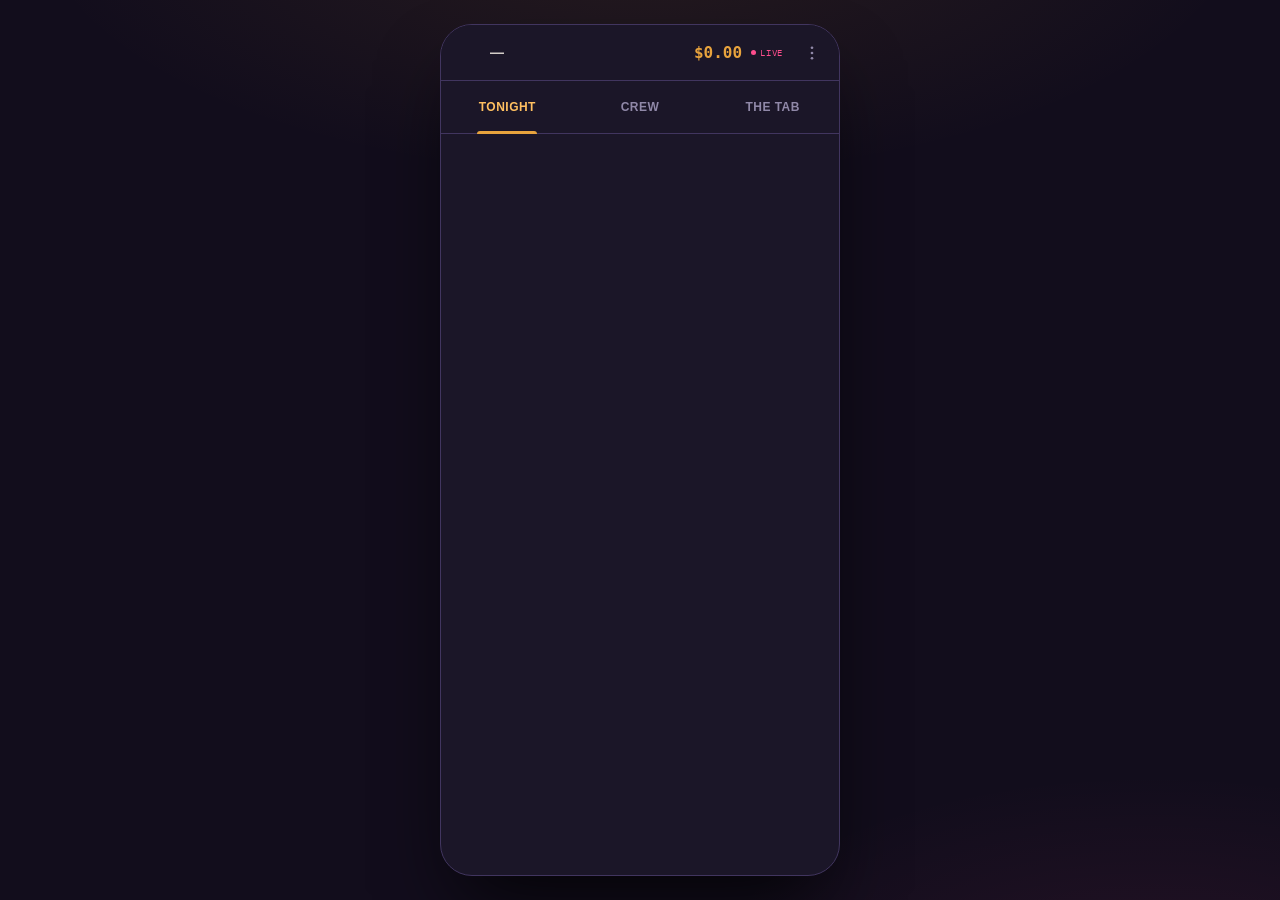
==== commit 9e83cf39: "Replace two-state expand/collapse with one permanent compact bar Product decision (Prompt 0 of 6): r" ====
--- a/last-call-app.html
+++ b/last-call-app.html
@@ -57,53 +57,51 @@
   header{padding-top:calc(20px + env(safe-area-inset-top))}
 }
 
-header{border-bottom:1px solid var(--line);
-  background:linear-gradient(180deg, rgba(232,163,61,.07), transparent);flex-shrink:0}
-.hdr-expanded{padding:17px 20px 12px;max-height:400px;opacity:1;overflow:hidden;
-  transition:max-height .2s ease-out,opacity .15s ease-out}
-header.compact .hdr-expanded{max-height:0;opacity:0;padding-top:0;padding-bottom:0}
-.eyebrow{font-family:'IBM Plex Mono',monospace;font-size:10px;letter-spacing:.16em;
-  text-transform:uppercase;color:var(--dim2);display:flex;justify-content:space-between;align-items:center}
-.eyebrow-left{display:flex;align-items:center;gap:8px;min-width:0}
-.eyebrow-left #hdrTitle{overflow:hidden;text-overflow:ellipsis;white-space:nowrap}
-.info-btn{flex-shrink:0;width:44px;height:44px;margin:-13px -13px -13px -8px;padding:0;
-  border-radius:50%;border:none;background:none;color:var(--dim2);
-  font-family:'Georgia',serif;font-style:italic;font-size:13px;font-weight:700;
-  cursor:pointer;display:flex;align-items:center;justify-content:center;
-  text-transform:none;letter-spacing:0;transition:color .15s}
-.info-btn:hover{color:var(--amber-hot)}
-.info-btn:focus-visible{outline:2px solid var(--amber-hot);outline-offset:1px}
-.info-btn:active{color:var(--amber)}
-.live{color:var(--magenta);display:flex;align-items:center;gap:5px;flex-shrink:0}
-.live.closed{color:var(--dim2)}
-.live.offline{color:var(--dim2)}
-.dot{width:5px;height:5px;border-radius:50%;background:currentColor;animation:pulse 2.4s ease-in-out infinite}
-.live.closed .dot{animation:none}
+/* Permanent compact header — one state, always. No expand/collapse, no
+   scroll listener, no height change. Product decision: removes the
+   previous two-state system and the full wordmark from the active-night
+   screens entirely; the wordmark still lives on the landing/join
+   screens, just not here. */
+header{display:flex;align-items:center;gap:9px;flex-shrink:0;
+  min-height:56px;padding:calc(9px + env(safe-area-inset-top)) 14px 9px;
+  border-bottom:1px solid var(--line);background:var(--ink)}
+.ht-mark{flex-shrink:0;width:26px;height:26px;display:flex}
+.ht-mark svg{width:100%;height:100%}
+.ht-name-block{flex:1;min-width:0;display:flex;flex-direction:column;justify-content:center;gap:1px}
+.ht-name{font-family:'Archivo',sans-serif;font-weight:600;font-size:14px;color:var(--paper);
+  overflow:hidden;text-overflow:ellipsis;white-space:nowrap}
+.ht-status{font-family:'IBM Plex Mono',monospace;font-size:10px;color:var(--dim);
+  letter-spacing:.02em;overflow:hidden;text-overflow:ellipsis;white-space:nowrap}
+.ht-total{flex-shrink:0;font-family:'IBM Plex Mono',monospace;font-size:16px;font-weight:700;
+  color:var(--amber);font-variant-numeric:tabular-nums;white-space:nowrap}
+.ht-live{flex-shrink:0;display:flex;align-items:center;gap:4px;font-family:'IBM Plex Mono',monospace;
+  font-size:9px;letter-spacing:.08em;text-transform:uppercase;color:var(--magenta)}
+.ht-live.closed{color:var(--dim2)}
+.ht-live .dot{width:5px;height:5px;border-radius:50%;background:currentColor}
+@media (prefers-reduced-motion:no-preference){
+  .ht-live:not(.closed) .dot{animation:pulse 2.4s ease-in-out infinite}
+}
 @keyframes pulse{0%,100%{opacity:1}50%{opacity:.5}}
-/* Persistent header brand — real logo mark + wordmark, no tagline (that
-   stays exclusive to the landing overlay and the info guide, so it isn't
-   diluted by appearing on every screen). Sized down from the landing
-   version via .lc-mark-sm; the wordmark is still the page's one <h1>. */
-.hdr-brand{display:flex;align-items:center;gap:13px;margin:9px 0 8px}
-.lc-mark-sm{width:26px;height:26px;flex-shrink:0}
-.hdr-brand-word{font-family:'Playfair Display',serif;font-weight:900;font-size:25px;
-  letter-spacing:.01em;line-height:1;text-transform:uppercase;color:var(--paper)}
-.totals{display:flex;align-items:baseline}
-.tot-block{position:relative;padding:0 16px}
-.tot-block:first-child{padding-left:0}
-.tot-block+.tot-block::before{content:'';position:absolute;left:0;top:24%;bottom:24%;
-  width:1px;background:var(--line);opacity:.6}
-.tot-big{font-family:'IBM Plex Mono',monospace;font-size:22px;font-weight:600;color:var(--amber);
-  font-variant-numeric:tabular-nums;white-space:nowrap}
-.tot-lbl{font-family:'IBM Plex Mono',monospace;font-size:10px;letter-spacing:.08em;text-transform:uppercase;color:var(--dim2)}
-.tot-sub{font-family:'IBM Plex Mono',monospace;font-size:13px;color:var(--dim);
-  font-variant-numeric:tabular-nums;white-space:nowrap}
-.hdr-context{font-family:'IBM Plex Mono',monospace;font-size:10.5px;letter-spacing:.06em;
-  text-transform:uppercase;color:var(--dim2);margin:-6px 0 10px}
-@media (max-width:350px){
-  .tot-block+.tot-block::before{display:none}
-  .tot-block{padding:0 10px}
-  .tot-block:first-child{padding-left:0}
+.ht-menu-btn{flex-shrink:0;width:44px;height:44px;margin:-9px -9px -9px -2px;padding:0;
+  background:none;border:none;color:var(--dim2);cursor:pointer;
+  display:flex;align-items:center;justify-content:center;border-radius:50%;transition:color .15s}
+.ht-menu-btn:hover,.ht-menu-btn[aria-expanded="true"]{color:var(--paper)}
+.ht-menu-btn:focus-visible{outline:2px solid var(--amber-hot);outline-offset:1px}
+
+/* Overflow menu — shared integration point. Populated here only with
+   already-working actions (see js/app.js); future prompts add to this
+   same menu rather than creating a second one. */
+.ht-menu{position:absolute;top:calc(56px + env(safe-area-inset-top) + 4px);right:14px;z-index:60;
+  min-width:210px;background:var(--ink2);border:1px solid var(--line);border-radius:var(--r-md);
+  padding:6px;box-shadow:0 16px 40px -10px rgba(0,0,0,.65)}
+.ht-menu-item{display:block;width:100%;text-align:left;background:none;border:none;cursor:pointer;
+  min-height:44px;padding:11px 14px;border-radius:var(--r-sm);
+  font-family:'Archivo',sans-serif;font-size:14px;font-weight:500;color:var(--paper)}
+.ht-menu-item:hover{background:var(--ink3)}
+.ht-menu-item.danger{color:var(--magenta)}
+@media (max-width:340px){
+  .ht-status{display:none}
+  header{gap:6px;padding-left:10px;padding-right:10px}
 }
 
 nav{display:flex;border-bottom:1px solid var(--line);flex-shrink:0;background:var(--ink)}
@@ -118,29 +116,6 @@
 
 main{flex:1;overflow-y:auto;overscroll-behavior:contain;position:relative}
 main::-webkit-scrollbar{width:0}
-/* Compact header row — the header's second state, toggled by adding/
-   removing .compact on the outer <header> (see the scroll-state logic
-   in app.js). Max-height + opacity transition, not display:none, so the
-   180-220ms fade actually animates rather than cutting instantly; this
-   is a one-time transition on state change, not a continuous per-scroll
-   animation. Never coexists with .hdr-expanded — exactly one is visible. */
-.hdr-compact-row{display:flex;align-items:center;gap:8px;padding:0 20px;
-  max-height:0;opacity:0;overflow:hidden;
-  transition:max-height .2s ease-out,opacity .15s ease-out .05s}
-header.compact .hdr-compact-row{max-height:56px;opacity:1;padding-top:14px;padding-bottom:14px}
-.hdr-compact-mark{flex-shrink:0;width:18px;height:18px;display:flex}
-.hdr-compact-mark svg{width:100%;height:100%}
-.hdr-compact-title{font-family:'IBM Plex Mono',monospace;font-size:11px;letter-spacing:.05em;
-  text-transform:uppercase;color:var(--dim);flex-shrink:1;min-width:0;
-  overflow:hidden;text-overflow:ellipsis;white-space:nowrap}
-.hdr-compact-total{margin-left:auto;flex-shrink:0;font-family:'IBM Plex Mono',monospace;font-size:13px;
-  font-weight:600;color:var(--amber);font-variant-numeric:tabular-nums;white-space:nowrap}
-.hdr-compact-live{flex-shrink:0;display:flex;align-items:center;gap:4px;font-family:'IBM Plex Mono',monospace;
-  font-size:9px;letter-spacing:.1em;text-transform:uppercase;color:var(--magenta)}
-.hdr-compact-live.closed{color:var(--dim2)}
-.hdr-compact-live .dot{width:5px;height:5px;border-radius:50%;background:currentColor;
-  animation:pulse 2.4s ease-in-out infinite}
-.hdr-compact-live.closed .dot{animation:none}
 .pane{display:none;padding:18px 20px 120px}
 .pane.on{display:block}
 
@@ -615,29 +590,25 @@
 <body>
 <div class="phone">
   <header id="siteHeader">
-    <div class="hdr-expanded" id="hdrExpanded">
-      <div class="eyebrow">
-        <span class="eyebrow-left">
-          <span id="hdrTitle">—</span>
-          <button class="info-btn" id="btnInfo" aria-label="How this app works" title="How this app works">i</button>
-        </span>
-        <span class="live offline" id="liveTag"><span class="dot"></span>Connecting…</span>
-      </div>
-      <div id="hdrBrand"></div>
-      <div class="hdr-context" id="hdrContext" style="display:none"></div>
-      <div class="totals">
-        <div class="tot-block"><div class="tot-lbl">Night total</div><div class="tot-big" id="hdrTotal">$0.00</div></div>
-        <div class="tot-block"><div class="tot-lbl">Your share</div><div class="tot-sub" id="hdrYou">$0.00</div></div>
-        <div class="tot-block"><div class="tot-lbl">Still out</div><div class="tot-sub" id="hdrOut">0 of 0</div></div>
-      </div>
+    <span class="ht-mark" aria-hidden="true" id="htMark"></span>
+    <div class="ht-name-block">
+      <span class="ht-name" id="htName">—</span>
+      <span class="ht-status" id="htStatus"></span>
     </div>
-    <div class="hdr-compact-row" id="hdrCompactRow" aria-hidden="true">
-      <span class="hdr-compact-mark" id="hdrCompactMark"></span>
-      <span class="hdr-compact-title" id="hdrCompactTitle"></span>
-      <span class="hdr-compact-total" id="hdrCompactTotal">$0.00</span>
-      <span class="hdr-compact-live" id="hdrCompactLive"><span class="dot"></span>Live</span>
-    </div>
+    <span class="ht-total" id="htTotal">$0.00</span>
+    <span class="ht-live" id="htLive"><span class="dot"></span>Live</span>
+    <button class="ht-menu-btn" id="htMenuBtn" aria-haspopup="true" aria-expanded="false" aria-label="Night options">
+      <svg viewBox="0 0 24 24" width="18" height="18" fill="currentColor" aria-hidden="true">
+        <circle cx="12" cy="5" r="1.8"/><circle cx="12" cy="12" r="1.8"/><circle cx="12" cy="19" r="1.8"/>
+      </svg>
+    </button>
   </header>
+  <div class="ht-menu" id="htMenu" role="menu" aria-label="Night options" style="display:none">
+    <button class="ht-menu-item" id="htGuide" role="menuitem">How this works</button>
+    <button class="ht-menu-item" id="htSwitchNight" role="menuitem">Switch night</button>
+    <button class="ht-menu-item danger" id="htLeaveNight" role="menuitem" style="display:none">Leave this night entirely</button>
+    <button class="ht-menu-item danger" id="htCloseNight" role="menuitem" style="display:none">Close the night</button>
+  </div>
 
   <nav role="tablist">
     <button role="tab" id="tab-tonight" aria-selected="true" aria-controls="pane-tonight" data-tab="tonight">Tonight</button>
@@ -1259,10 +1230,10 @@
     .on('postgres_changes', { event:'*', schema:'public', table:'night',        filter:`id=eq.${nightId}` }, refresh)
     .on('postgres_changes', { event:'*', schema:'public', table:'stop',         filter:`night_id=eq.${nightId}` }, refresh)
     .subscribe(status => {
-      const t = $('#liveTag');
-      if(status === 'SUBSCRIBED'){
-        t.className = 'live' + (isOpen() ? '' : ' closed');
-        t.innerHTML = `<span class="dot"></span>${isOpen() ? 'Live' : 'Closed'}`;
+      if(status === 'SUBSCRIBED' && night){
+        const t = $('#htLive');
+        t.className = 'ht-live' + (isOpen() ? '' : ' closed');
+        t.innerHTML = `<span class="dot"></span>${isOpen() ? 'Live' : 'Ended'}`;
       }
     });
 }
@@ -1300,40 +1271,23 @@
   const now = new Date();
   const live = expenses.filter(e => e.status !== 'disputed' && e.status !== 'void');
   const grand = live.reduce((s,e)=> s + totalOf(e), 0);
-  const mine = balances.find(b => b.person_id === me.id);
+  $('#htName').textContent = night.title;
+  // money() — the exact same cents-precise formatter used for every
+  // expense/settlement amount elsewhere — not a second rounding path.
+  $('#htTotal').textContent = money(grand);
+
   const activeCount = members.filter(m => presentAt(m, now)).length;
-  $('#hdrTitle').textContent = night.title;
-  // money() — the exact same cents-precise formatter used for every
-  // expense/settlement amount elsewhere — not the separate money0()
-  // rounder. The header must never disagree with the numbers below it.
-  $('#hdrTotal').textContent = money(grand);
-  $('#hdrYou').textContent   = money(mine?.owed_cents ?? 0);
-  $('#hdrOut').textContent   = `${activeCount} of ${members.length}`;
+  $('#htStatus').textContent = !isOpen() ? 'Night ended'
+    : activeCount === 0 ? 'Everyone left'
+    : `${activeCount} out`;
+
+  const liveEl = $('#htLive');
+  liveEl.className = 'ht-live' + (isOpen() ? '' : ' closed');
+  liveEl.innerHTML = `<span class="dot"></span>${isOpen() ? 'Live' : 'Ended'}`;
+  liveEl.setAttribute('aria-label', isOpen() ? 'Night is live' : 'Night has ended');
+
   updateFabVisibility();
-
-  // Compact row — same grand/isOpen(), no second source of truth. Text
-  // content only; visibility is driven purely by scroll state (see the
-  // header-state logic near boot(), below).
-  $('#hdrCompactTotal').textContent = money(grand);
-  const compactLive = $('#hdrCompactLive');
-  compactLive.className = 'hdr-compact-live' + (isOpen() ? '' : ' closed');
-  compactLive.innerHTML = `<span class="dot"></span>${isOpen() ? 'Live' : 'Closed'}`;
-  updateCompactTitle();
-
-  // Optional one-line orientation ("STOP 2 · 3 ROUNDS") — only shown once
-  // a stop genuinely exists, using data already fetched for the Tonight
-  // tab (no separate query). Never a placeholder: hidden entirely if
-  // there's nothing to say yet.
-  const hc = $('#hdrContext');
-  if(stops.length){
-    const latest = stops[stops.length - 1];
-    const roundsHere = expenses.filter(e =>
-      e.stop_id === latest.id && e.kind === 'round' && e.status !== 'disputed').length;
-    hc.textContent = `Stop ${stops.length} · ${roundsHere} round${roundsHere===1?'':'s'}`;
-    hc.style.display = 'block';
-  } else {
-    hc.style.display = 'none';
-  }
+  updateNightMenu();
 
   const lcFab = $('#btnLastCallFab');
   if(lcFab){
@@ -1462,13 +1416,11 @@
   const t0 = members.length ? new Date(members[0].joined_at) : now;
   const span = Math.max(now - t0, 1);
 
-  const canLeave = !isHost() || !isOpen();
-
   $('#pane-crew').innerHTML =
     `<details class="crew-intro" id="crewIntro" ${crewIntroOpen ? 'open' : ''}>
       <summary class="crew-intro-summary">
         <span class="crew-intro-head">Only pay for what you were there for</span>
-        <span class="crew-intro-hint">Join code, share &amp; exit</span>
+        <span class="crew-intro-hint">Join code &amp; share</span>
       </summary>
       <div class="crew-intro-body">
         <p style="margin:0">People only split expenses logged while they're out.<br>Tap someone out when they leave.</p>
@@ -1478,12 +1430,6 @@
             <button class="crew-btn primary" id="btnShareInvite">Share Invite</button>
             <button class="crew-btn ghost" id="btnCopyCode">Copy Code</button>
           </div>` : ''}
-        <div class="crew-host-actions">
-          <button class="crew-link" id="btnSwitchNight">Not this night? Switch</button>
-          ${canLeave
-            ? `<button class="crew-link danger" id="btnLeaveNight">Leave this night entirely</button>`
-            : `<button class="crew-link danger" id="btnCloseNight">Close the night</button>`}
-        </div>
       </div>
     </details>` +
     `<div class="section-lbl">Who was out</div>` +
@@ -1570,16 +1516,6 @@
       toast('Copied');
     } catch { toast('Copy failed — code is ' + night.join_code, true); }
   };
-
-  const sw = $('#btnSwitchNight');
-  if(sw) sw.onclick = confirmSwitchNight;
-
-  const lv = $('#btnLeaveNight');
-  if(lv) lv.onclick = confirmLeaveNight;
-
-  // Same Last Call confirmation sheet as the fab — not a second close flow.
-  const cn = $('#btnCloseNight');
-  if(cn) cn.onclick = () => { if(isHost()) confirmLastCall(); };
 
   const ci = $('#crewIntro');
   ci.ontoggle = () => { crewIntroOpen = ci.open; };
@@ -1790,11 +1726,7 @@
   currentTab = b.dataset.tab;
   updateFabVisibility();
   $('main').scrollTop = 0;
-  // scrollTop = 0 is a no-op (fires no 'scroll' event) if already at 0 —
-  // switching tabs must always land on the expanded state regardless,
-  // so this is set directly rather than relying on the scroll listener.
-  setHeaderCompact(false);
-  updateCompactTitle();
+  closeNightMenu();
 });
 const goTab = n => document.querySelector(`nav button[data-tab="${n}"]`).click();
 
@@ -2370,53 +2302,38 @@
     <button id="guideClose" style="margin-top:6px">Got it</button>`;
   $('#guideClose').onclick = hideOverlay;
 }
-$('#btnInfo').onclick = showGuide;
-
-$('#hdrBrand').innerHTML = headerBrand();
-$('#hdrCompactMark').innerHTML = compactMark();
-
-function setHeaderCompact(isCompact){
-  $('#siteHeader').classList.toggle('compact', isCompact);
-  $('#hdrExpanded').setAttribute('aria-hidden', String(isCompact));
-  $('#hdrCompactRow').setAttribute('aria-hidden', String(!isCompact));
-}
-
-// Tab-aware compact title — same live data as the expanded header,
-// never a placeholder. No logo mark on The Tab: the receipt already
-// carries the LAST CALL branding, so repeating it here is exactly the
-// duplication this pass exists to remove.
-function updateCompactTitle(){
-  const mark = $('#hdrCompactMark'), title = $('#hdrCompactTitle');
-  if(currentTab === 'tab'){
-    mark.style.display = 'none';
-    title.textContent = 'The Tab';
-  } else if(currentTab === 'crew'){
-    mark.style.display = 'flex';
-    const stillOut = $('#hdrOut').textContent.split(' ')[0] || '0';
-    title.textContent = `${stillOut} Still Out`;
-  } else {
-    mark.style.display = 'flex';
-    title.textContent = $('#hdrContext').style.display !== 'none'
-      ? $('#hdrContext').textContent : (night?.title ?? 'Tonight');
+
+$('#htMark').innerHTML = compactMark();
+
+// Overflow menu — the shared integration point for this and future
+// prompts. Populated only with actions that already had real, working
+// handlers elsewhere (Crew's former intro-card buttons, the old info
+// guide button) — no empty/disabled placeholders for Join Code or
+// Share, which are explicitly deferred to a later prompt.
+function updateNightMenu(){
+  const canLeave = !isHost() || !isOpen();
+  $('#htLeaveNight').style.display = canLeave ? 'block' : 'none';
+  $('#htCloseNight').style.display = canLeave ? 'none' : 'block';
+}
+function closeNightMenu(){
+  $('#htMenu').style.display = 'none';
+  $('#htMenuBtn').setAttribute('aria-expanded', 'false');
+}
+$('#htMenuBtn').onclick = () => {
+  const open = $('#htMenu').style.display === 'block';
+  $('#htMenu').style.display = open ? 'none' : 'block';
+  $('#htMenuBtn').setAttribute('aria-expanded', String(!open));
+};
+document.addEventListener('click', e => {
+  if($('#htMenu').style.display === 'block' &&
+     !$('#htMenu').contains(e.target) && !$('#htMenuBtn').contains(e.target)){
+    closeNightMenu();
   }
-}
-
-// Two-state scroll behavior — expanded while at/near the top, compact
-// once scrolled in. One listener, one shared state, hysteresis so the
-// threshold doesn't flicker. Only main scrolls (single shared container
-// across all three tabs), so this one listener covers every tab.
-{
-  const mainEl = $('main');
-  let compact = false;
-  mainEl.addEventListener('scroll', () => {
-    const y = mainEl.scrollTop;
-    if(!compact && y > 80){ compact = true; setHeaderCompact(true); }
-    // Restore only near the actual top, not on any small upward scroll —
-    // per spec, this is deliberately not "scroll up a little and it pops
-    // back open."
-    else if(compact && y <= 10){ compact = false; setHeaderCompact(false); }
-  }, { passive: true });
-}
+});
+$('#htGuide').onclick = () => { closeNightMenu(); showGuide(); };
+$('#htSwitchNight').onclick = () => { closeNightMenu(); confirmSwitchNight(); };
+$('#htLeaveNight').onclick  = () => { closeNightMenu(); confirmLeaveNight(); };
+$('#htCloseNight').onclick  = () => { closeNightMenu(); if(isHost()) confirmLastCall(); };
 
 boot().catch(e => overlay('Something broke', e.message));
 
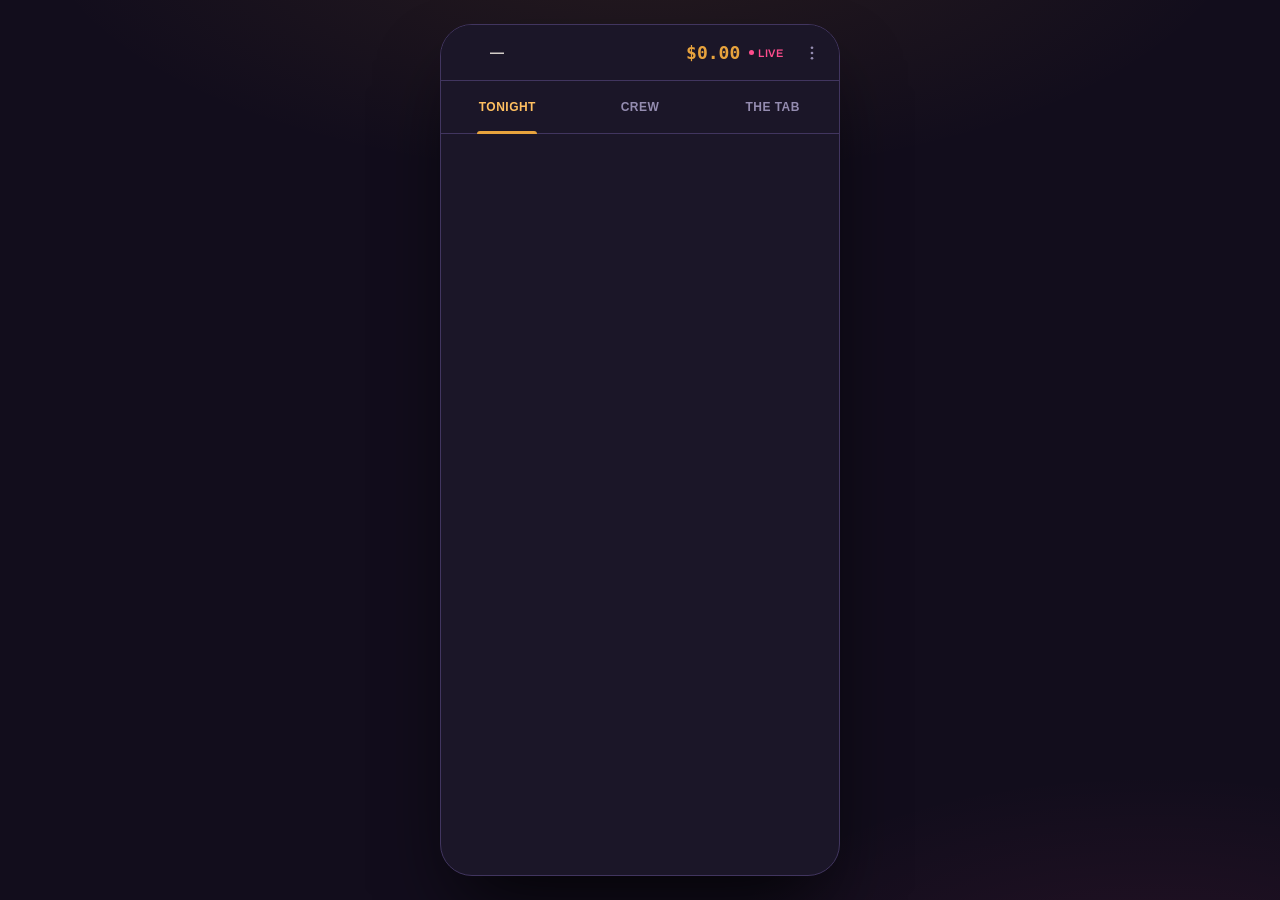
==== commit 2872517f: "Refine typography, contrast, and spacing system across the app Add a token system to styles.css: fou" ====
--- a/last-call-app.html
+++ b/last-call-app.html
@@ -21,21 +21,90 @@
   --amber:#E8A33D; --amber-hot:#FFC061; --magenta:#FF4D8D;
   --teal:#3DD9B0; --violet:#8B7BFF; --paper:#F5EFE6;
   /* Text hierarchy — 3 tiers. dim2 was #6E6484 (2.7–3.4:1, fails WCAG AA's
-     4.5:1 for normal text at every size it's used). Raised to clear AA
-     against every card background in use (ink/ink2/ink3), while staying
-     visually distinct from --dim via size/case/tracking, not just lightness. */
-  --dim:#9C92AE;   /* secondary — supporting text, instructions: 5.1–6.4:1 */
-  --dim2:#9088A8;  /* muted metadata — times, small status: 4.5–5.6:1 (was 2.7–3.4:1) */
+     4.5:1), then raised to #9088A8. Measured again this pass with the same
+     relative-luminance script (not eyeballed) and #9088A8 sits at 4.498:1
+     on --ink3 — a hair under AA. Nudged to #948CB0, which clears AA on all
+     three card backgrounds with real margin (4.76–5.57:1) and is a
+     barely-perceptible shift from the previous value. */
+  --dim:#9C92AE;   /* secondary — supporting text, instructions: 5.1–6.0:1 */
+  --dim2:#948CB0;  /* muted metadata — times, small status: 4.76–5.57:1 (was 4.498–5.26:1) */
   /* Standardized radius scale — was 13 distinct values (2–32px) from
      iterative one-off edits. Existing components keep their exact radius
      where changing it would alter established shape (pills, the receipt's
      clip-path); this scale is for anything genuinely inconsistent. */
   --r-sm:8px; --r-md:12px; --r-lg:16px; --r-full:999px;
   --tap-min:44px; /* minimum height for primary tappable controls */
-}
+
+  /* ============================================================
+     TYPOGRAPHY SYSTEM — visual refinement pass. Four roles, matching
+     the four typefaces already loaded (nothing new added):
+       --font-brand      Playfair Display — logo wordmark only. Never
+                         recreates the LC mark itself (that's the SVG).
+       --font-display    Anton — condensed/all-caps/high-impact. Screen
+                         titles, short section headings, short primary-
+                         button labels. Never paragraphs or metadata.
+       --font-interface  Archivo — the readable workhorse: names, status
+                         text, body copy, labels, menu items. Already
+                         the body default; named so components reach
+                         for it deliberately instead of via silent
+                         inheritance.
+       --font-numeric    IBM Plex Mono — reserved for genuinely numeric
+                         content (amounts, totals, timestamps, receipt
+                         columns). This pass removed it from several
+                         places that were using it for full phrases —
+                         flag tags, the split-summary line, two of the
+                         End Night row values — which is exactly the
+                         "competing type styles" this pass targets.
+     The historical receipt block (.receipt and its r-* children) is a
+     deliberate exception, not an oversight — see the comment above it.
+     ============================================================ */
+  --font-brand:'Playfair Display',serif;
+  --font-display:'Anton',sans-serif;
+  --font-interface:'Archivo',system-ui,sans-serif;
+  --font-numeric:'IBM Plex Mono',monospace;
+
+  /* Type scale — rem, off the browser's 16px default root (this app never
+     sets html{font-size}, checked before adding this). Named for role
+     per the spec's suggested token set; every value sits inside its
+     suggested mobile range. --text-tag is the one addition beyond that
+     list: a floor for decorative/redundant badges (Host, Flagged) where
+     the fact is repeated via icon/position/color elsewhere, so it never
+     carries the only copy of a piece of information — unlike --text-xs,
+     which is the floor for anything actually read for content. */
+  --text-tag:0.6875rem;      /* 11px */
+  --text-xs:0.8125rem;       /* 13px — small metadata floor */
+  --text-sm:0.875rem;        /* 14px — secondary status */
+  --text-md:1rem;            /* 16px — body */
+  --text-lg:1.0625rem;       /* 17px — participant name / primary action floor */
+  --text-xl:1.25rem;         /* 20px — section heading / settlement instruction */
+  --text-display:1.75rem;    /* 28px — screen title */
+  --text-total:2.25rem;      /* 36px — major total (keypad amount) */
+  --text-settlement:1.75rem; /* 28px — settlement amount (the strongest thing on The Tab) */
+
+  /* Semantic text colors — aliases over the existing palette (the hues
+     themselves are the brief's; this just names the role so a component
+     is chosen by meaning, not by remembering which hex implies what). */
+  --text-primary:var(--paper);
+  --text-secondary:var(--dim);
+  --text-muted:var(--dim2);
+  --text-disabled:var(--dim2);
+  --text-positive:var(--teal);
+  --text-negative:var(--magenta);
+  --text-warning:var(--amber-hot);
+  --text-accent:var(--amber);
+}
+
+/* Global focus-visible safety net — several interactive elements
+   (.who button, .mini-btn, .chip, .tab-action-btn, .fab button, .confirm,
+   .cancel, .link, nav button…) had no explicit focus ring, relying on
+   whatever the browser supplies by default. That's not literally invisible,
+   but it's not consistent or on-brand either. This is additive — anything
+   with its own more specific :focus-visible rule (the menu button, sheet
+   close button, inputs, etc.) keeps that instead. */
+:focus-visible{outline:2px solid var(--amber-hot);outline-offset:2px}
 *{box-sizing:border-box;margin:0;padding:0;-webkit-tap-highlight-color:transparent;touch-action:manipulation}
 html,body{height:100%}
-body{background:#120D1C;font-family:'Archivo',system-ui,sans-serif;color:var(--paper);
+body{background:#120D1C;font-family:var(--font-interface);color:var(--text-primary);
   display:flex;align-items:center;justify-content:center;padding:24px 12px;
   background-image:radial-gradient(ellipse 80% 50% at 50% -10%, rgba(232,163,61,.10), transparent 60%),
                    radial-gradient(ellipse 60% 40% at 90% 110%, rgba(255,77,141,.08), transparent 60%)}
@@ -68,14 +137,20 @@
 .ht-mark{flex-shrink:0;width:26px;height:26px;display:flex}
 .ht-mark svg{width:100%;height:100%}
 .ht-name-block{flex:1;min-width:0;display:flex;flex-direction:column;justify-content:center;gap:1px}
-.ht-name{font-family:'Archivo',sans-serif;font-weight:600;font-size:14px;color:var(--paper);
+.ht-name{font-family:var(--font-interface);font-weight:600;font-size:var(--text-sm);color:var(--text-primary);
   overflow:hidden;text-overflow:ellipsis;white-space:nowrap}
-.ht-status{font-family:'IBM Plex Mono',monospace;font-size:10px;color:var(--dim);
-  letter-spacing:.02em;overflow:hidden;text-overflow:ellipsis;white-space:nowrap}
-.ht-total{flex-shrink:0;font-family:'IBM Plex Mono',monospace;font-size:16px;font-weight:700;
-  color:var(--amber);font-variant-numeric:tabular-nums;white-space:nowrap}
-.ht-live{flex-shrink:0;display:flex;align-items:center;gap:4px;font-family:'IBM Plex Mono',monospace;
-  font-size:9px;letter-spacing:.08em;text-transform:uppercase;color:var(--magenta)}
+/* "N out"/"Everyone left"/"Night ended" is a status phrase, not a number —
+   moved off mono (was the same competing-style issue as the flag tag and
+   split-summary line) and up from 10px, which was below the tag floor. */
+.ht-status{font-family:var(--font-interface);font-size:var(--text-tag);color:var(--text-secondary);
+  letter-spacing:.01em;overflow:hidden;text-overflow:ellipsis;white-space:nowrap}
+/* Strongest text in the header, per spec — bumped from 16px (same
+   magnitude as the name/status around it) so size, not just color and
+   weight, does real work here. */
+.ht-total{flex-shrink:0;font-family:var(--font-numeric);font-size:1.125rem;font-weight:700;
+  color:var(--text-accent);font-variant-numeric:tabular-nums;white-space:nowrap}
+.ht-live{flex-shrink:0;display:flex;align-items:center;gap:4px;font-family:var(--font-interface);
+  font-size:var(--text-tag);font-weight:600;letter-spacing:.04em;text-transform:uppercase;color:var(--magenta)}
 .ht-live.closed{color:var(--dim2)}
 .ht-live .dot{width:5px;height:5px;border-radius:50%;background:currentColor}
 @media (prefers-reduced-motion:no-preference){
@@ -96,7 +171,8 @@
   padding:6px;box-shadow:0 16px 40px -10px rgba(0,0,0,.65)}
 .ht-menu-item{display:block;width:100%;text-align:left;background:none;border:none;cursor:pointer;
   min-height:44px;padding:11px 14px;border-radius:var(--r-sm);
-  font-family:'Archivo',sans-serif;font-size:14px;font-weight:500;color:var(--paper)}
+  font-family:var(--font-interface);font-size:var(--text-sm);font-weight:500;color:var(--text-primary)}
+.ht-menu-divider{height:1px;background:var(--ink3);margin:5px 4px}
 .ht-menu-item:hover{background:var(--ink3)}
 .ht-menu-item.danger{color:var(--magenta)}
 @media (max-width:340px){
@@ -121,10 +197,10 @@
 
 .stop{margin-bottom:26px}
 .stop-head{display:flex;align-items:center;gap:10px;margin-bottom:12px}
-.stop-idx{font-family:'IBM Plex Mono',monospace;font-size:10px;color:var(--ink);background:var(--amber);
+.stop-idx{font-family:var(--font-numeric);font-size:var(--text-tag);color:var(--ink);background:var(--amber);
   width:20px;height:20px;border-radius:50%;display:grid;place-items:center;font-weight:600;flex-shrink:0}
-.stop-name{flex:1;font-family:'Anton',sans-serif;font-size:17px;letter-spacing:.02em;text-transform:uppercase;min-width:0;overflow:hidden;text-overflow:ellipsis;white-space:nowrap}
-.stop-time{font-family:'IBM Plex Mono',monospace;font-size:10px;color:var(--dim2);margin-left:auto;white-space:nowrap;flex-shrink:0}
+.stop-name{flex:1;font-family:var(--font-display);font-size:17px;letter-spacing:.02em;text-transform:uppercase;min-width:0;overflow:hidden;text-overflow:ellipsis;white-space:nowrap}
+.stop-time{font-family:var(--font-numeric);font-size:var(--text-tag);color:var(--text-muted);margin-left:auto;white-space:nowrap;flex-shrink:0}
 
 .exp{background:var(--ink2);border:1px solid var(--ink3);border-radius:var(--r-md);padding:12px 13px;
   margin-bottom:8px;display:flex;gap:10px;align-items:center;
@@ -137,25 +213,30 @@
 .exp[data-edit]:hover{border-color:var(--line)}
 .exp[data-edit]:focus-visible{outline:2px solid var(--amber-hot);outline-offset:2px}
 @keyframes slidein{from{opacity:0;transform:translateY(-6px)}to{opacity:1;transform:none}}
+/* Avatar-monogram exception — see .who .mini for the reasoning. */
 .av{width:32px;height:32px;border-radius:50%;display:grid;place-items:center;flex-shrink:0;
-  font-family:'IBM Plex Mono',monospace;font-size:10px;font-weight:600;color:var(--ink)}
+  font-family:var(--font-numeric);font-size:10px;font-weight:600;color:var(--ink)}
 .exp-mid{flex:1;min-width:0}
-.exp-head{display:flex;align-items:center;gap:6px}
-.exp-note{font-size:13px;font-weight:700;letter-spacing:.03em;text-transform:uppercase;line-height:1.3}
-.exp-flagtag{font-family:'IBM Plex Mono',monospace;font-size:8.5px;font-weight:700;letter-spacing:.07em;
+.exp-head{display:flex;align-items:center;gap:6px;font-family:var(--font-interface)}
+.exp-note{font-family:var(--font-interface);font-size:var(--text-sm);font-weight:700;letter-spacing:.02em;
+  text-transform:uppercase;line-height:1.3}
+/* "Flagged" is a word — was in the numeric font for no reason other than
+   habit. It's a redundant badge (the flag button + border color already
+   say the same thing), so it uses the tag floor, not the metadata floor. */
+.exp-flagtag{font-family:var(--font-interface);font-size:var(--text-tag);font-weight:700;letter-spacing:.03em;
   text-transform:uppercase;color:var(--magenta);border:1px solid rgba(255,77,141,.4);
   border-radius:4px;padding:1px 5px;flex-shrink:0}
 /* Tier 2 — who paid + plain-English participant count. "N-way"/"shares"
    jargon moved out of the primary line entirely (see exp-sub for the
    uneven-split qualifier, kept minimal). */
-.exp-meta{font-size:12px;color:var(--dim);margin-top:3px;line-height:1.3}
-.exp-desc{font-size:11.5px;color:var(--dim);font-style:italic;margin-top:2px;
+.exp-meta{font-family:var(--font-interface);font-size:var(--text-xs);color:var(--text-secondary);margin-top:3px;line-height:1.3}
+.exp-desc{font-family:var(--font-interface);font-size:var(--text-xs);color:var(--text-secondary);font-style:italic;margin-top:2px;
   overflow-wrap:anywhere;line-height:1.35}
 /* Tier 3 — secondary metadata: time, stop, tip. Smallest, dimmest. */
-.exp-sub{font-family:'IBM Plex Mono',monospace;font-size:10px;color:var(--dim2);margin-top:2px;
+.exp-sub{font-family:var(--font-numeric);font-size:var(--text-tag);color:var(--text-muted);margin-top:2px;
   white-space:nowrap;overflow:hidden;text-overflow:ellipsis}
 .exp-amt-col{flex-shrink:0;text-align:right}
-.exp-amt{font-family:'IBM Plex Mono',monospace;font-size:19px;font-weight:700;color:var(--paper);
+.exp-amt{font-family:var(--font-numeric);font-size:19px;font-weight:700;color:var(--text-primary);
   white-space:nowrap}
 .receipt-btn{margin-top:4px;background:none;border:none;padding:4px;min-width:28px;min-height:28px;
   display:flex;align-items:center;justify-content:center;margin-left:auto;
@@ -168,110 +249,101 @@
   display:flex;flex-direction:column;align-items:center;justify-content:center;gap:2px;
   flex-shrink:0;min-width:36px;min-height:36px}
 .flag-ico{font-size:13px;line-height:1}
-.flag-lbl{font-family:'IBM Plex Mono',monospace;font-size:7.5px;font-weight:600;letter-spacing:.04em;text-transform:uppercase}
+.flag-lbl{font-family:var(--font-interface);font-size:var(--text-tag);font-weight:600;letter-spacing:.02em;text-transform:uppercase}
 .flag:hover,.flag.on{color:var(--magenta)}
 .exp.disputed{border-color:rgba(255,77,141,.45);background:rgba(255,77,141,.06)}
 
 .empty-tonight{text-align:center;padding:56px 22px 36px}
-.empty-tonight .empty-title{font-family:'Anton',sans-serif;font-size:19px;letter-spacing:.03em;
-  text-transform:uppercase;color:var(--paper)}
-.empty-tonight .empty-sub{font-size:13px;color:var(--dim);line-height:1.6;margin:9px auto 20px;max-width:230px}
+.empty-tonight .empty-title{font-family:var(--font-display);font-size:19px;letter-spacing:.03em;
+  text-transform:uppercase;color:var(--text-primary)}
+.empty-tonight .empty-sub{font-family:var(--font-interface);font-size:var(--text-xs);color:var(--text-secondary);line-height:1.6;margin:9px auto 20px;max-width:230px}
 .empty-tonight .empty-cta{border:none;border-radius:var(--r-lg);padding:14px 22px;min-height:var(--tap-min);
-  cursor:pointer;background:var(--amber);color:var(--ink);font-family:'Anton',sans-serif;
-  font-size:14px;letter-spacing:.05em;text-transform:uppercase}
+  cursor:pointer;background:var(--amber);color:var(--ink);font-family:var(--font-display);
+  font-size:var(--text-sm);letter-spacing:.04em;text-transform:uppercase}
 
 .tapline{display:flex;align-items:center;gap:8px;padding:7px 0 15px;
-  font-family:'IBM Plex Mono',monospace;font-size:10px;color:var(--dim2)}
+  font-family:var(--font-numeric);font-size:var(--text-tag);color:var(--text-muted)}
 .tapline .bar{flex:1;height:1px;background:var(--line)}
 .tapline.out{color:var(--magenta)} .tapline.in{color:var(--teal)}
 
 .lastcall{width:100%;margin-top:8px;border:none;border-radius:14px;padding:13px;cursor:pointer;
-  background:linear-gradient(135deg,var(--magenta),#D6336C);color:#fff;font-family:'Anton',sans-serif;
-  font-size:15px;letter-spacing:.07em;text-transform:uppercase;
+  background:linear-gradient(135deg,var(--magenta),#D6336C);color:#fff;font-family:var(--font-display);
+  font-size:15px;letter-spacing:.05em;text-transform:uppercase;
   box-shadow:0 8px 22px -8px rgba(255,77,141,.5);transition:transform .12s}
 .lastcall:active{transform:scale(.98)}
-.lastcall:disabled{background:var(--ink3);color:var(--dim2);box-shadow:none;cursor:not-allowed}
-.lastcall small{display:block;font-family:'IBM Plex Mono',monospace;font-size:9.5px;
-  letter-spacing:.1em;opacity:.85;margin-top:5px;font-weight:400}
-
-.prow{padding:14px 0;border-bottom:1px solid var(--ink3)}
-.prow:last-child{border:none}
-.ptop{display:flex;align-items:center;gap:12px}
-.pname{flex:1;min-width:0;overflow-wrap:anywhere;font-size:14px;font-weight:600}
-.ptag{font-size:10px;font-weight:600;letter-spacing:.04em;text-transform:uppercase;
+.lastcall:disabled{background:var(--ink3);color:var(--text-disabled);box-shadow:none;cursor:not-allowed}
+.lastcall small{display:block;font-family:var(--font-interface);font-size:var(--text-tag);font-weight:600;
+  letter-spacing:.06em;opacity:.85;margin-top:5px}
+
+.ptag{font-family:var(--font-interface);font-size:var(--text-tag);font-weight:600;letter-spacing:.03em;text-transform:uppercase;
   border-radius:var(--r-sm);padding:2px 6px;margin-left:6px}
 .tag-dry{color:var(--teal);border:1px solid rgba(61,217,176,.4)}
 .tag-gone{color:var(--magenta);border:1px solid rgba(255,77,141,.4)}
 .tag-host{color:var(--amber);border:1px solid rgba(232,163,61,.4)}
-.pspend{font-family:'IBM Plex Mono',monospace;font-size:14px;font-weight:600;text-align:right}
-.pnet{font-family:'IBM Plex Mono',monospace;font-size:10px;text-align:right;margin-top:2px}
-.pos{color:var(--teal)}.neg{color:var(--magenta)}
-/* Current presence state, in words — "Still out since..." / "Left at...".
-   Sits right under the name so it reads before anything else on the row. */
-.pstate{font-size:12px;color:var(--dim);margin:3px 0 0;line-height:1.4}
-.pstate .qual{color:var(--dim2)}
-/* Paid / Current share / Net — three genuinely different numbers from
-   night_balance (paid_cents, owed_cents, net_cents). Net is the "bottom
-   line" so it gets the strongest treatment; the other two are supporting. */
-.pnums{margin-top:8px;display:grid;grid-template-columns:1fr auto;row-gap:3px;column-gap:12px}
-.pnums .lbl{font-size:11.5px;color:var(--dim2)}
-.pnums .val{font-family:'IBM Plex Mono',monospace;font-size:12px;color:var(--dim);text-align:right}
-.pnums .val.strong{font-size:13.5px;font-weight:700;color:var(--paper)}
-.pnums .val.pos{color:var(--teal)}
-.pnums .val.neg{color:var(--magenta)}
-.track{height:6px;background:var(--ink3);border-radius:3px;margin:11px 0 8px;position:relative;overflow:hidden}
+
+/* Crew card — compact collapsed state answering "who / present? /
+   financial position?" at a glance; everything else (timeline, exact
+   arrival/departure, current share, Tap Out, Skip Rounds) lives in
+   .cc-expand, revealed by tapping anywhere on the card that isn't one
+   of those controls. Only one card open at a time (expandedMember). */
+.crew-card{padding:13px 0;border-bottom:1px solid var(--ink3);cursor:pointer}
+.crew-card:last-child{border:none}
+.crew-card:focus-visible{outline:2px solid var(--amber-hot);outline-offset:-2px;border-radius:var(--r-sm)}
+.cc-top{display:flex;align-items:center;gap:11px}
+.cc-identity{flex:1;min-width:0}
+/* Hierarchy per this pass's spec: 1 name, 2 settlement result, 3 paid
+   amount, 4 attendance status. Name was 14px — the single clearest
+   under-spec gap this audit found (spec floor for a participant name is
+   17px) — everything else in the card is sized relative to it now. */
+.cc-name{overflow-wrap:anywhere;font-family:var(--font-interface);font-size:var(--text-lg);font-weight:600;color:var(--text-primary)}
+.cc-you{font-weight:500;color:var(--text-muted)}
+.cc-status{font-family:var(--font-interface);font-size:var(--text-xs);color:var(--text-secondary);margin-top:2px}
+.cc-financial{flex-shrink:0;text-align:right}
+/* "Owes $11.54"/"Gets back $11.54"/"Settled" is a phrase with a number in
+   it, not a pure numeral — moved off mono onto the interface font (the
+   same fix as the flag tag and split summary), keeping tabular-nums via
+   font-variant-numeric so the digits still align without needing the
+   typewriter face. Bumped up from 13.5px so it visibly outranks Paid
+   below it, as tier #2 should. */
+.cc-settlement{font-family:var(--font-interface);font-size:1rem;font-weight:700;
+  white-space:nowrap;font-variant-numeric:tabular-nums}
+.cc-settlement.pos{color:var(--text-positive)}
+.cc-settlement.neg{color:var(--text-negative)}
+.cc-settlement.settled{color:var(--text-muted)}
+.cc-paid{font-family:var(--font-interface);font-size:var(--text-xs);color:var(--text-muted);margin-top:1px;
+  font-variant-numeric:tabular-nums}
+.cc-chev{flex-shrink:0;color:var(--dim2);transition:transform .15s ease-out}
+.crew-card[aria-expanded="true"] .cc-chev{transform:rotate(90deg)}
+.cc-expand{margin-top:12px;padding-top:12px;border-top:1px solid var(--ink3)}
+.cc-share-row{display:flex;justify-content:space-between;align-items:baseline;margin:9px 0 0}
+.cc-share-row .lbl{font-family:var(--font-interface);font-size:var(--text-xs);color:var(--text-muted)}
+.cc-share-row .val{font-family:var(--font-numeric);font-size:var(--text-xs);font-weight:600;color:var(--text-primary);font-variant-numeric:tabular-nums}
+.track{height:6px;background:var(--ink3);border-radius:3px;margin:2px 0 8px;position:relative;overflow:hidden}
 .track .span{position:absolute;top:0;bottom:0;border-radius:3px;opacity:.85;border:1px solid rgba(0,0,0,.25)}
-.pmeta{display:flex;justify-content:space-between;font-family:'IBM Plex Mono',monospace;font-size:9.5px;color:var(--dim2)}
+.pmeta{display:flex;justify-content:space-between;font-family:var(--font-numeric);font-size:var(--text-tag);color:var(--text-muted)}
 .pbtns{display:flex;gap:6px;margin-top:9px}
-.mini-btn{background:none;border:1px solid var(--line);color:var(--dim2);border-radius:var(--r-sm);
-  font-size:11px;font-weight:600;letter-spacing:.02em;padding:7px 10px;min-height:var(--tap-min);
+.mini-btn{background:none;border:1px solid var(--line);color:var(--text-muted);border-radius:var(--r-sm);
+  font-family:var(--font-interface);font-size:var(--text-tag);font-weight:600;letter-spacing:.01em;padding:7px 10px;min-height:var(--tap-min);
   display:inline-flex;align-items:center;justify-content:center;
   cursor:pointer;transition:.15s;text-transform:uppercase}
 .mini-btn.on{border-color:var(--teal);color:var(--teal);background:rgba(61,217,176,.1)}
 .mini-btn.warn.on{border-color:var(--magenta);color:var(--magenta);background:rgba(255,77,141,.1)}
 
-.section-lbl{font-family:'IBM Plex Mono',monospace;font-size:10px;letter-spacing:.16em;
-  text-transform:uppercase;color:var(--dim2);margin:6px 0 6px}
+.section-lbl{font-family:var(--font-interface);font-weight:700;font-size:var(--text-tag);letter-spacing:.1em;
+  text-transform:uppercase;color:var(--text-muted);margin:6px 0 6px}
 .note-box{background:var(--ink2);border:1px solid var(--ink3);border-radius:var(--r-md);padding:13px;
-  font-size:11.5px;line-height:1.55;color:var(--dim);margin-bottom:16px}
-.code-chip{font-family:'IBM Plex Mono',monospace;background:var(--ink3);border:1px solid var(--line);
-  border-radius:6px;padding:3px 8px;color:var(--amber-hot);letter-spacing:.14em;font-size:12px}
-
-/* Crew intro card — collapsed by default. <summary> is the whole tap
-   target (native keyboard/screen-reader disclosure semantics for free);
-   the default marker is replaced with a rotating chevron so the "closed
-   vs open" state doesn't rely on a browser-default triangle alone. */
-.crew-intro{background:var(--ink2);border:1px solid var(--ink3);border-radius:var(--r-md);
-  margin-bottom:16px;overflow:hidden}
-.crew-intro-summary{list-style:none;cursor:pointer;padding:13px;min-height:56px;
-  display:flex;align-items:center;justify-content:space-between;gap:10px}
-.crew-intro-summary::-webkit-details-marker{display:none}
-.crew-intro-summary::after{content:'⌄';font-size:16px;color:var(--dim2);flex-shrink:0;
-  transition:transform .15s}
-.crew-intro[open] .crew-intro-summary::after{transform:rotate(180deg)}
-.crew-intro-head{flex:1;min-width:0;font-family:'Anton',sans-serif;font-size:15px;letter-spacing:.03em;
-  text-transform:uppercase;color:var(--paper)}
-.crew-intro-hint{font-size:10.5px;color:var(--dim2);letter-spacing:.02em;
-  flex-shrink:1;min-width:0;overflow:hidden;text-overflow:ellipsis;white-space:nowrap}
-.crew-intro-body{padding:0 13px 13px;font-size:11.5px;line-height:1.55;color:var(--dim)}
-@media (max-width:340px){
-  .crew-intro-hint{display:none}
-}
-.crew-code-row{display:flex;align-items:center;gap:8px;flex-wrap:wrap;margin-top:13px}
-.crew-code-label{font-size:11px;color:var(--dim2)}
-.crew-btn{border:none;border-radius:var(--r-sm);min-height:var(--tap-min);padding:0 13px;
-  display:inline-flex;align-items:center;justify-content:center;
-  font-size:11px;font-weight:700;letter-spacing:.03em;text-transform:uppercase;cursor:pointer}
-.crew-btn.primary{background:var(--amber);color:var(--ink)}
-.crew-btn.ghost{background:none;border:1px solid var(--line);color:var(--paper)}
-.crew-btn.copied{background:var(--teal);color:var(--ink)}
-.crew-host-actions{margin-top:14px;padding-top:12px;border-top:1px solid var(--ink3);
-  display:flex;flex-direction:column;align-items:flex-start;gap:10px}
-.crew-link{background:none;border:none;padding:0;cursor:pointer;min-height:var(--tap-min);
-  display:flex;align-items:center;
-  font-size:12.5px;font-weight:600;color:var(--dim)}
-.crew-link.danger{color:var(--magenta)}
-.crew-hint{font-size:10.5px;color:var(--dim2);letter-spacing:.02em}
+  font-family:var(--font-interface);font-size:var(--text-xs);line-height:1.55;color:var(--text-secondary);margin-bottom:16px}
+
+/* Crew utility row — replaces the old accordion entirely. Reuses the
+   existing "Who was out" section label as the left side rather than
+   adding a second, redundant label; Invite+ is the one action here. */
+.crew-utility-row{display:flex;align-items:center;justify-content:space-between;
+  gap:10px;margin-bottom:14px}
+.invite-btn{display:inline-flex;align-items:center;gap:6px;background:none;
+  border:1.5px solid var(--teal);color:var(--teal);border-radius:var(--r-full);
+  min-height:44px;padding:0 16px;font-family:var(--font-interface);font-size:var(--text-xs);
+  font-weight:700;letter-spacing:.02em;cursor:pointer}
+.invite-btn:hover{background:rgba(61,217,176,.1)}
 
 .receipt{background:var(--paper);color:#1A1520;font-family:'IBM Plex Mono',monospace;font-size:12px;
   line-height:1.7;padding:22px 20px 26px;position:relative;filter:drop-shadow(0 14px 26px rgba(0,0,0,.5));
@@ -294,42 +366,70 @@
 .r-line{display:flex;justify-content:space-between;gap:10px;padding:2px 0}
 .r-muted{opacity:.65}
 .r-name{min-width:0;overflow:hidden;text-overflow:ellipsis;white-space:nowrap}
-/* Who-pays-who — one payment per block: names+verb, amount, status, then
-   at most one action button. Stacked rather than the old single-line
-   arrow layout so long names truncate instead of squeezing the amount. */
-.r-pay{padding:9px 0;border-bottom:1px dotted rgba(26,21,32,.3);animation:stamp .4s ease both}
-@keyframes stamp{from{opacity:0;transform:translateX(-8px)}to{opacity:1;transform:none}}
-.r-pay-top{display:flex;justify-content:space-between;align-items:baseline;gap:10px}
-.r-pay-line{min-width:0;overflow:hidden;text-overflow:ellipsis;white-space:nowrap;font-size:11.5px}
-.r-pay-amt{font-weight:700;font-size:13px;flex-shrink:0}
-.r-pay-status{font-size:9.5px;letter-spacing:.06em;text-transform:uppercase;opacity:.65;margin-top:2px}
-.r-big{font-family:'Anton',sans-serif;font-size:15px;letter-spacing:.03em}
 .r-stat{display:flex;justify-content:space-between;gap:10px;font-size:10.5px;opacity:.75;padding:2px 0}
 .r-stat span:last-child{min-width:0;overflow:hidden;text-overflow:ellipsis;white-space:nowrap;flex-shrink:1}
 .r-dust{font-size:10.5px;opacity:.7;font-style:italic;padding:6px 0 2px}
 .venmo{width:100%;margin-top:8px;background:#1A1520;color:var(--paper);border:none;
   border-radius:var(--r-sm);padding:9px;min-height:var(--tap-min);display:flex;align-items:center;justify-content:center;
   cursor:pointer;font-size:13px;font-weight:600;letter-spacing:.02em;text-align:center;text-decoration:none}
-.settled{opacity:.65}
-
-/* Action row beneath the receipt card, plus the Details panel it can
-   reveal. Kept entirely outside .receipt so the signature receipt stays
-   uncluttered — "reveal without cluttering the main receipt" means out,
-   not just collapsed-in-place. */
-.tab-actions{display:flex;gap:8px;margin-top:14px;flex-wrap:wrap}
+
+/* Settlement instruction — the first thing on The Tab, per this prompt.
+   Deliberately NOT styled like the receipt below (dark app UI, not cream
+   paper) — this is the actionable thing, the receipt is the transparent
+   record. One card whether there's one transfer or several; the eyebrow
+   above them uses the canonical night-level summary wording. */
+.settle-section{margin-bottom:14px}
+.settle-eyebrow{font-family:var(--font-interface);font-weight:700;font-size:var(--text-tag);letter-spacing:.08em;
+  text-transform:uppercase;color:var(--text-muted);margin-bottom:8px}
+.settle-card{background:var(--ink2);border:1px solid var(--ink3);border-radius:var(--r-md);
+  padding:14px;margin-bottom:8px;animation:stamp .3s ease both}
+@keyframes stamp{from{opacity:0;transform:translateY(4px)}to{opacity:1;transform:none}}
+.settle-card:last-child{margin-bottom:0}
+.settle-card.settled{text-align:center;padding:20px 14px}
+/* "Joe pays Eric" is the actionable headline per this pass's spec — was
+   15px, barely bigger than body text around it, well under the spec's
+   22–30px settlement range. Interface font, not display: it's a full
+   clause someone reads, not a short label (see Typography roles). */
+.settle-instruction{font-family:var(--font-interface);font-size:var(--text-xl);font-weight:700;color:var(--text-primary);line-height:1.2}
+/* The single strongest element on the screen, per spec — bumped to the
+   top of the settlement range so it still clearly outranks the
+   instruction above it even after that got much bigger too. */
+.settle-amount{font-family:var(--font-numeric);font-size:var(--text-settlement);font-weight:700;color:var(--text-accent);
+  font-variant-numeric:tabular-nums;margin-top:3px;line-height:1.15}
+/* Matched in weight to the pending state — "everyone settled" is a good
+   outcome, not a quieter one, and shouldn't read as visually smaller news. */
+.settle-card.settled .settle-instruction{font-size:var(--text-xl);color:var(--text-positive)}
+.settle-status{font-family:var(--font-interface);font-size:var(--text-tag);font-weight:600;letter-spacing:.04em;text-transform:uppercase;color:var(--text-muted);margin-top:5px}
+.settle-card.paid .settle-status{color:var(--text-positive)}
+
+/* Compact summary — supporting context, quieter than the settlement
+   card above it (smaller type, no amber emphasis on the total here). */
+.tab-summary{background:var(--ink2);border:1px solid var(--ink3);border-radius:var(--r-md);
+  padding:13px;margin-bottom:10px}
+.tab-summary-total{display:flex;justify-content:space-between;font-family:var(--font-interface);font-size:var(--text-xs);color:var(--text-secondary)}
+.tab-summary-total b{color:var(--text-primary);font-family:var(--font-numeric);font-variant-numeric:tabular-nums}
+.tab-summary-meta{font-family:var(--font-interface);font-size:var(--text-tag);color:var(--text-muted);margin:2px 0 10px}
+.tab-summary-row{display:flex;justify-content:space-between;align-items:center;gap:10px;
+  font-family:var(--font-interface);font-size:var(--text-xs);padding:7px 0;border-top:1px solid var(--ink3);color:var(--text-secondary)}
+.tab-summary-row:first-of-type{border-top:none}
+.tab-summary-row .nm{font-weight:600;color:var(--text-primary);min-width:0;overflow:hidden;
+  text-overflow:ellipsis;white-space:nowrap}
+.tab-summary-nums{display:flex;gap:12px;flex-shrink:0;font-family:var(--font-numeric);font-size:var(--text-tag)}
+
+/* Details toggle + collapsible receipt — the old full receipt content,
+   demoted to transparency-on-request rather than the first thing shown. */
+.tab-actions{display:flex;gap:8px;margin-bottom:14px;flex-wrap:wrap}
 .tab-action-btn{flex:1 1 0;min-width:90px;border-radius:var(--r-md);min-height:var(--tap-min);
-  padding:0 10px;cursor:pointer;font-family:'Anton',sans-serif;font-size:11.5px;letter-spacing:.03em;
-  text-transform:uppercase;background:var(--ink2);color:var(--paper);border:1px solid var(--line)}
+  padding:0 10px;cursor:pointer;font-family:var(--font-display);font-size:var(--text-xs);letter-spacing:.02em;
+  text-transform:uppercase;background:var(--ink2);color:var(--text-primary);border:1px solid var(--line)}
 .tab-action-btn.primary{background:var(--amber);color:var(--ink);border:none}
-.tab-details{background:var(--ink2);border:1px solid var(--ink3);border-radius:var(--r-md);
-  padding:4px 13px;margin-top:10px;display:none}
+.tab-calc-toggle{width:100%;display:flex;align-items:center;justify-content:space-between;
+  background:none;border:1px solid var(--line);border-radius:var(--r-md);min-height:var(--tap-min);
+  padding:0 14px;cursor:pointer;color:var(--text-secondary);font-family:var(--font-interface);font-size:var(--text-xs);font-weight:600}
+.tab-calc-toggle svg{transition:transform .15s ease-out}
+.tab-calc-toggle[aria-expanded="true"] svg{transform:rotate(90deg)}
+.tab-details{margin-top:10px;display:none}
 .tab-details.on{display:block}
-.tab-details-row{display:flex;justify-content:space-between;align-items:center;gap:10px;
-  font-size:12px;padding:8px 0;border-bottom:1px solid var(--ink3);color:var(--dim)}
-.tab-details-row:last-child{border-bottom:none}
-.tab-details-row .nm{font-weight:600;color:var(--paper);min-width:0;overflow:hidden;
-  text-overflow:ellipsis;white-space:nowrap}
-.tab-details-nums{display:flex;gap:12px;flex-shrink:0;font-family:'IBM Plex Mono',monospace;font-size:11px}
 
 .fab{position:absolute;left:16px;right:16px;bottom:calc(13px + env(safe-area-inset-bottom));
   z-index:20;display:flex;gap:8px;align-items:stretch}
@@ -340,25 +440,21 @@
 .fab button:active{transform:scale(.97)}
 .fab button:disabled{cursor:not-allowed}
 /* Primary — largest, easiest reach, most visual weight */
-.fab-main{flex:1.6;font-size:15px;background:var(--amber);color:var(--ink);
+.fab-main{flex:1.6;font-size:1rem;background:var(--amber);color:var(--ink);
   box-shadow:0 8px 24px -6px rgba(232,163,61,.5)}
 /* Secondary — labeled, not icon-only; quieter neutral fill */
-.fab-alt{flex:1;font-size:12px;background:var(--ink2);color:var(--paper);border:1px solid var(--line)}
+.fab-alt{flex:1;font-size:var(--text-xs);background:var(--ink2);color:var(--text-primary);border:1px solid var(--line)}
 .fab-alt .ico{font-size:14px;line-height:1}
-/* Destructive/final — distinct (magenta = the app's existing warning color)
-   but outlined rather than solid-filled, so it reads as deliberate and
-   final without out-competing the solid-fill primary action for attention. */
-.fab-last{flex:1;font-size:12px;background:transparent;color:var(--magenta);
-  border:1.5px solid var(--magenta)}
-.fab-last:disabled{border-color:var(--ink3);color:var(--dim2)}
-
-.scrim{position:absolute;inset:0;background:rgba(6,4,12,.75);backdrop-filter:blur(3px);z-index:30;display:none}
+
+.scrim{position:absolute;inset:0;background:rgba(6,4,12,.97);backdrop-filter:blur(3px);z-index:30;display:none}
 .scrim.on{display:block;animation:fade .2s both}
 @keyframes fade{from{opacity:0}to{opacity:1}}
 .sheet{position:absolute;left:0;right:0;bottom:0;background:var(--ink2);
   border-top:1px solid var(--line);border-radius:22px 22px 0 0;
-  transform:translateY(102%);transition:transform .3s cubic-bezier(.2,.8,.2,1)}
-.sheet.on{transform:none}
+  transform:translateY(102%);visibility:hidden;
+  transition:transform .3s cubic-bezier(.2,.8,.2,1),visibility 0s linear .3s}
+.sheet.on{transform:none;visibility:visible;
+  transition:transform .3s cubic-bezier(.2,.8,.2,1),visibility 0s linear 0s}
 
 /* Small sheets — Add Stop, Last Call confirmation. Unchanged from before:
    size-to-content, capped at 90% of the phone. */
@@ -378,7 +474,7 @@
 
 .sheet-topbar{display:flex;align-items:center;justify-content:space-between;gap:10px;
   padding:calc(12px + env(safe-area-inset-top)) 20px 12px;border-bottom:1px solid var(--ink3)}
-.sheet-topbar h2{font-family:'Anton',sans-serif;font-size:18px;letter-spacing:.03em;
+.sheet-topbar h2{font-family:var(--font-display);font-size:1.125rem;letter-spacing:.03em;
   text-transform:uppercase;margin:0;flex:1;min-width:0;overflow:hidden;text-overflow:ellipsis;white-space:nowrap}
 .sheet-close{flex-shrink:0;width:44px;height:44px;margin:-10px -10px -10px 0;background:none;border:none;
   color:var(--dim2);font-size:26px;line-height:1;cursor:pointer;display:flex;align-items:center;justify-content:center}
@@ -389,11 +485,11 @@
   border-top:1px solid var(--ink3)}
 .grab{width:36px;height:4px;background:var(--line);border-radius:2px;margin:0 auto 16px}
 .sheet-handle{touch-action:none;margin:-4px -4px 4px;padding:4px 4px 10px;cursor:grab}
-.sheet h2{font-family:'Anton',sans-serif;font-size:18px;letter-spacing:.03em;text-transform:uppercase;margin-bottom:3px}
-.sheet .hint{font-size:11px;color:var(--dim2);margin-bottom:16px;line-height:1.5}
-
-.amount-display{font-family:'IBM Plex Mono',monospace;font-size:36px;font-weight:600;
-  text-align:center;color:var(--amber);padding:6px 0 4px;font-variant-numeric:tabular-nums}
+.sheet h2{font-family:var(--font-display);font-size:1.125rem;letter-spacing:.03em;text-transform:uppercase;margin-bottom:3px}
+.sheet .hint{font-family:var(--font-interface);font-size:var(--text-xs);color:var(--text-muted);margin-bottom:16px;line-height:1.5}
+
+.amount-display{font-family:var(--font-numeric);font-size:var(--text-total);font-weight:600;
+  text-align:center;color:var(--text-accent);padding:6px 0 4px;font-variant-numeric:tabular-nums}
 
 /* Paid-by + expense-type — one compact row now, not two stacked full-
    width elements. Payer stays the same tappable pill (same underlying
@@ -402,24 +498,24 @@
 .row-combo{display:flex;align-items:center;justify-content:space-between;gap:10px;margin-bottom:10px}
 .payer-pill{display:inline-flex;align-items:center;gap:8px;background:var(--ink3);
   border:1px solid var(--line);border-radius:var(--r-full);min-height:40px;padding:4px 14px 4px 6px;
-  color:var(--paper);cursor:pointer;font-size:13px;font-weight:600;flex-shrink:0}
+  color:var(--text-primary);cursor:pointer;font-family:var(--font-interface);font-size:var(--text-xs);font-weight:600;flex-shrink:0}
 .payer-pill .chev{opacity:.6}
-.kind-switch-compact{flex-shrink:0;background:none;border:none;color:var(--dim);cursor:pointer;
-  font-size:12.5px;font-weight:600;min-height:40px;padding:0 4px;max-width:45%;
+.kind-switch-compact{flex-shrink:0;background:none;border:none;color:var(--text-secondary);cursor:pointer;
+  font-family:var(--font-interface);font-size:var(--text-xs);font-weight:600;min-height:40px;padding:0 4px;max-width:45%;
   overflow:hidden;text-overflow:ellipsis;white-space:nowrap}
 
 .tip-row{display:flex;gap:6px;margin-bottom:10px}
-.chip{flex:1;background:var(--ink3);border:1px solid transparent;color:var(--dim);cursor:pointer;
-  border-radius:var(--r-md);min-height:44px;padding:8px 6px;font-size:13px;font-weight:600;transition:.15s}
+.chip{flex:1;background:var(--ink3);border:1px solid transparent;color:var(--text-secondary);cursor:pointer;
+  border-radius:var(--r-md);min-height:44px;padding:8px 6px;font-family:var(--font-interface);font-size:var(--text-xs);font-weight:600;transition:.15s}
 .chip.on{background:rgba(232,163,61,.16);border-color:var(--amber);color:var(--amber-hot)}
 .tip-custom-input{width:100%;background:var(--ink3);border:1px solid var(--amber);border-radius:10px;
-  padding:10px 12px;color:var(--paper);font-family:'Archivo',sans-serif;font-size:16px;
+  padding:10px 12px;color:var(--text-primary);font-family:var(--font-interface);font-size:1rem;
   min-height:44px;margin-bottom:10px}
 
 .desc-field{width:100%;background:var(--ink3);border:1px solid var(--line);border-radius:10px;
-  padding:12px;color:var(--paper);font-family:'Archivo',sans-serif;font-size:16px;
+  padding:12px;color:var(--text-primary);font-family:var(--font-interface);font-size:1rem;
   min-height:var(--tap-min);margin-bottom:16px;transition:border-color .15s}
-.desc-field::placeholder{color:var(--dim2)}
+.desc-field::placeholder{color:var(--text-muted)}
 .desc-field:focus{outline:none;border-color:var(--amber);box-shadow:0 0 0 3px rgba(232,163,61,.28)}
 
 /* Split summary + Details — the two rows that replace everything that
@@ -430,40 +526,45 @@
 .split-summary-row{width:100%;background:var(--ink3);border:1px solid var(--line);
   border-radius:var(--r-md);padding:11px 14px;margin-bottom:8px;cursor:pointer;text-align:left}
 .split-summary-main{display:flex;align-items:center;justify-content:space-between;gap:10px}
-.split-summary-main span:first-child{font-size:13px;font-weight:600;color:var(--paper);
+.split-summary-main span:first-child{font-family:var(--font-interface);font-size:var(--text-xs);font-weight:600;color:var(--text-primary);
   min-width:0;overflow:hidden;text-overflow:ellipsis;white-space:nowrap}
 .split-summary-row .chev{flex-shrink:0;opacity:.6}
-.split-summary-names{font-size:11.5px;color:var(--dim2);margin-top:3px;
+.split-summary-names{font-family:var(--font-interface);font-size:var(--text-tag);color:var(--text-muted);margin-top:3px;
   overflow:hidden;text-overflow:ellipsis;white-space:nowrap;display:-webkit-box;
   -webkit-line-clamp:1;-webkit-box-orient:vertical}
 
 .details-row{width:100%;display:flex;align-items:center;gap:10px;background:none;
   border:1px solid var(--line);border-radius:var(--r-md);min-height:var(--tap-min);
-  padding:0 12px;margin-bottom:8px;color:var(--dim);cursor:pointer;text-align:left}
+  padding:0 12px;margin-bottom:8px;color:var(--text-secondary);cursor:pointer;text-align:left}
 .details-row .ico{flex-shrink:0}
-.details-row-label{flex:1;font-size:13px;font-weight:600;min-width:0;overflow:hidden;text-overflow:ellipsis;white-space:nowrap}
+.details-row-label{flex:1;font-family:var(--font-interface);font-size:var(--text-xs);font-weight:600;min-width:0;overflow:hidden;text-overflow:ellipsis;white-space:nowrap}
 .details-row .chev{flex-shrink:0;opacity:.6}
 .details-row.filled{border-color:var(--teal);color:var(--teal)}
 
 .receipt-attach-btn{width:100%;background:var(--ink3);border:1px solid var(--line);border-radius:10px;
   min-height:var(--tap-min);padding:0 14px;cursor:pointer;
   display:flex;align-items:center;justify-content:center;gap:8px;
-  font-family:'Archivo',sans-serif;font-size:14px;font-weight:600;color:var(--dim)}
+  font-family:var(--font-interface);font-size:var(--text-sm);font-weight:600;color:var(--text-secondary)}
 .receipt-attach-btn.on{border-color:var(--teal);color:var(--teal);background:rgba(61,217,176,.08)}
 .receipt-attach-btn:disabled{cursor:wait;opacity:.7}
 .receipt-view-img{max-width:100%;max-height:60vh;border-radius:var(--r-md);display:block}
 
 /* Keypad — 48-52px keys per spec (was 54px in the prior pass) */
 .pad{display:grid;grid-template-columns:repeat(3,1fr);gap:9px;margin-bottom:16px}
-.pad button{background:var(--ink3);border:none;color:var(--paper);border-radius:13px;
-  min-height:50px;font-family:'IBM Plex Mono',monospace;font-size:20px;cursor:pointer;
+.pad button{background:var(--ink3);border:none;color:var(--text-primary);border-radius:13px;
+  min-height:50px;font-family:var(--font-numeric);font-size:20px;cursor:pointer;
   font-variant-numeric:tabular-nums}
 .pad button:active{background:var(--line)}
 
 .split-header{display:flex;align-items:baseline;justify-content:space-between;gap:10px;margin-bottom:2px}
-.split-summary{font-family:'IBM Plex Mono',monospace;font-size:12px;color:var(--dim);
+/* Dead CSS, left as found — nothing in index.html/app.js renders a bare
+   .split-summary element anymore (superseded by .split-summary-row/
+   -main/-names when the sheet was restructured). Not removed in this
+   pass since it's unused, not a live typography inconsistency; flagged
+   in the write-up as incidental housekeeping. */
+.split-summary{font-family:var(--font-numeric);font-size:var(--text-xs);color:var(--text-secondary);
   white-space:nowrap;flex-shrink:0}
-.split-warning{font-size:12px;color:var(--amber-hot);line-height:1.5;margin:2px 0 10px;
+.split-warning{font-family:var(--font-interface);font-size:var(--text-xs);color:var(--text-warning);line-height:1.5;margin:2px 0 10px;
   padding:8px 10px;background:rgba(232,163,61,.08);border-radius:var(--r-sm)}
 .split-warning.error{color:var(--magenta);background:rgba(255,77,141,.08)}
 
@@ -471,95 +572,110 @@
    marks "selected" in addition to the color change, so state isn't
    color-only. */
 .who{display:flex;flex-wrap:wrap;gap:8px;margin-bottom:10px}
-.who button{border:1.5px solid var(--line);background:var(--ink3);color:var(--dim2);cursor:pointer;
+.who button{border:1.5px solid var(--line);background:var(--ink3);color:var(--text-muted);cursor:pointer;
   border-radius:var(--r-md);padding:9px 8px 7px;display:flex;flex-direction:column;align-items:center;gap:5px;
-  font-size:11px;font-weight:600;transition:.15s;min-width:56px}
-.who button.on{background:rgba(245,239,230,.09);color:var(--paper);border-color:var(--paper)}
+  font-family:var(--font-interface);font-size:var(--text-tag);font-weight:600;transition:.15s;min-width:56px}
+.who button.on{background:rgba(245,239,230,.09);color:var(--text-primary);border-color:var(--paper)}
 .who button.away{opacity:.35;border-style:dashed}
+/* Avatar-monogram exception: two-letter initials are an iconographic
+   label (same category as the LC mark), not prose someone reads — kept
+   on the numeric/mono face for its "ID badge" look rather than forced
+   onto the interface font meant for full names and sentences. */
 .who .mini{width:26px;height:26px;border-radius:50%;display:grid;place-items:center;
-  font-family:'IBM Plex Mono',monospace;font-size:9px;font-weight:600;color:var(--ink);opacity:.55}
+  font-family:var(--font-numeric);font-size:9px;font-weight:600;color:var(--ink);opacity:.55}
 .who button.on .mini{opacity:1}
 .who-actions{display:flex;gap:10px;margin-bottom:8px;flex-wrap:wrap}
-.link{background:none;border:none;color:var(--amber);cursor:pointer;
-  font-size:13px;font-weight:600;letter-spacing:.01em;padding:4px 0}
-.link.quiet{color:var(--dim2);font-weight:500;font-size:12px}
-.split-selected-summary{font-family:'IBM Plex Mono',monospace;font-size:13px;color:var(--dim);
-  margin-bottom:14px}
-.auto-note{font-size:12px;color:var(--dim2);line-height:1.5;margin-bottom:14px}
+.link{background:none;border:none;color:var(--amber);cursor:pointer;font-family:var(--font-interface);
+  font-size:var(--text-xs);font-weight:600;letter-spacing:.01em;padding:4px 0}
+.link.quiet{color:var(--text-muted);font-weight:500;font-size:var(--text-tag)}
+.split-selected-summary{font-family:var(--font-interface);font-weight:600;font-size:var(--text-sm);color:var(--text-secondary);
+  font-variant-numeric:tabular-nums;margin-bottom:14px}
+.auto-note{font-family:var(--font-interface);font-size:var(--text-xs);color:var(--text-muted);line-height:1.5;margin-bottom:14px}
 
 .shares{background:var(--ink);border:1px solid var(--ink3);border-radius:var(--r-md);padding:13px;margin-bottom:14px}
 .shrow{display:flex;align-items:center;gap:10px;padding:6px 0}
-.shrow .nm{flex:1;font-size:12px;font-weight:600}
+.shrow .nm{flex:1;font-family:var(--font-interface);font-size:var(--text-xs);font-weight:600}
 .stepper{display:flex;align-items:center;gap:8px}
 .stepper button{width:26px;height:26px;border-radius:7px;border:1px solid var(--line);background:var(--ink3);
-  color:var(--paper);cursor:pointer;font-size:14px;line-height:1}
-.stepper span{font-family:'IBM Plex Mono',monospace;font-size:12px;width:30px;text-align:center;color:var(--amber)}
-.shrow .amt{font-family:'IBM Plex Mono',monospace;font-size:11px;color:var(--dim2);width:52px;text-align:right}
+  color:var(--text-primary);cursor:pointer;font-size:14px;line-height:1}
+.stepper span{font-family:var(--font-numeric);font-size:var(--text-xs);width:30px;text-align:center;color:var(--amber)}
+.shrow .amt{font-family:var(--font-numeric);font-size:var(--text-tag);color:var(--text-muted);width:52px;text-align:right}
 
 .confirm{width:100%;border:none;border-radius:var(--r-lg);padding:16px;min-height:var(--tap-min);cursor:pointer;background:var(--amber);
-  color:var(--ink);font-family:'Anton',sans-serif;font-size:16px;letter-spacing:.06em;text-transform:uppercase}
-.confirm:disabled{background:var(--ink3);color:var(--dim2);cursor:not-allowed}
+  color:var(--ink);font-family:var(--font-display);font-size:var(--text-lg);letter-spacing:.05em;text-transform:uppercase}
+.confirm:disabled{background:var(--ink3);color:var(--text-disabled);cursor:not-allowed}
 .danger{width:100%;background:none;border:1px solid rgba(255,77,141,.4);color:var(--magenta);
   border-radius:var(--r-md);padding:12px;min-height:var(--tap-min);cursor:pointer;margin-top:9px;
-  font-size:13px;font-weight:600}
-.cancel{width:100%;background:none;border:none;color:var(--dim2);cursor:pointer;padding:12px;min-height:var(--tap-min);
-  font-size:13px;font-weight:600}
+  font-family:var(--font-interface);font-size:var(--text-xs);font-weight:600}
+.cancel{width:100%;background:none;border:none;color:var(--text-muted);cursor:pointer;padding:12px;min-height:var(--tap-min);
+  font-family:var(--font-interface);font-size:var(--text-xs);font-weight:600}
 
 /* Last Call confirmation sheet */
 .lc-summary{background:var(--ink);border:1px solid var(--ink3);border-radius:var(--r-md);
   padding:4px 14px;margin-bottom:16px}
-.lc-row{display:flex;justify-content:space-between;gap:10px;padding:10px 0;font-size:12.5px;
-  color:var(--dim);border-bottom:1px solid var(--ink3)}
+.lc-row{display:flex;justify-content:space-between;gap:10px;padding:10px 0;font-family:var(--font-interface);font-size:var(--text-xs);
+  color:var(--text-secondary);border-bottom:1px solid var(--ink3)}
 .lc-row:last-child{border-bottom:none}
-.lc-row b{color:var(--paper);font-family:'IBM Plex Mono',monospace;font-weight:600;font-size:13px}
-.keep-btn{width:100%;background:none;border:1px solid var(--line);color:var(--paper);
+/* Default value styling is the interface font — correct for the Night
+   (a title) and Settlement (a phrase like "Everyone is settled") rows.
+   .num opts a specific row's value back into the numeric font, for the
+   rows that are genuinely numbers (Total, Rounds · stops, People still
+   out) — was blanket-mono before, which put the night's name and the
+   settlement phrase in the typewriter face for no reason. */
+.lc-row b{color:var(--text-primary);font-family:var(--font-interface);font-weight:700;font-size:var(--text-sm)}
+.lc-row b.num{font-family:var(--font-numeric);font-variant-numeric:tabular-nums}
+/* Settlement is the row this sheet exists to answer — a distinct
+   treatment (accent color, not just position) per spec's "visually
+   distinct" requirement. */
+.lc-row-settle b{color:var(--text-accent)}
+.keep-btn{width:100%;background:none;border:1px solid var(--line);color:var(--text-primary);
   border-radius:var(--r-lg);padding:14px;min-height:var(--tap-min);cursor:pointer;
-  font-family:'Anton',sans-serif;font-size:14px;letter-spacing:.05em;text-transform:uppercase}
+  font-family:var(--font-display);font-size:1rem;letter-spacing:.04em;text-transform:uppercase}
 .end-btn{width:100%;border:none;border-radius:var(--r-lg);padding:15px;min-height:var(--tap-min);
   cursor:pointer;margin-top:9px;background:linear-gradient(135deg,var(--magenta),#D6336C);color:#fff;
-  font-family:'Anton',sans-serif;font-size:14px;letter-spacing:.05em;text-transform:uppercase;
+  font-family:var(--font-display);font-size:1rem;letter-spacing:.04em;text-transform:uppercase;
   box-shadow:0 8px 22px -8px rgba(255,77,141,.45)}
 
 .toast{position:absolute;left:20px;right:20px;bottom:calc(96px + env(safe-area-inset-bottom));z-index:70;background:var(--teal);color:var(--ink);
-  border-radius:11px;padding:11px 14px;font-size:12px;font-weight:600;opacity:0;transform:translateY(10px);
+  border-radius:11px;padding:11px 14px;font-family:var(--font-interface);font-size:var(--text-xs);font-weight:600;opacity:0;transform:translateY(10px);
   display:flex;align-items:center;justify-content:space-between;gap:12px;
   transition:.25s;pointer-events:none}
 .toast.on{opacity:1;transform:none}
 .toast.err{background:var(--magenta);color:#fff}
 .toast.actionable{pointer-events:auto}
 .toast-action{background:rgba(0,0,0,.16);border:none;color:inherit;border-radius:7px;
-  padding:6px 10px;min-height:36px;font-size:11px;font-weight:700;letter-spacing:.03em;
+  padding:6px 10px;min-height:36px;font-family:var(--font-interface);font-size:var(--text-tag);font-weight:700;letter-spacing:.02em;
   text-transform:uppercase;cursor:pointer;flex-shrink:0}
 
 .overlay{position:absolute;inset:0;z-index:60;background:var(--ink);display:none;
   flex-direction:column;align-items:center;justify-content:center;gap:10px;padding:24px;text-align:center;
   overflow-y:auto} /* was clipped by .phone's overflow:hidden once content+keyboard exceeded the viewport */
 .overlay.on{display:flex;animation:fade .25s both}
-.overlay .big{font-family:'Anton',sans-serif;font-size:26px;letter-spacing:.06em;text-transform:uppercase;color:var(--amber)}
-.overlay .sub{font-size:14px;line-height:1.55;color:var(--dim);max-width:280px}
+.overlay .big{font-family:var(--font-display);font-size:1.625rem;letter-spacing:.05em;text-transform:uppercase;color:var(--text-accent)}
+.overlay .sub{font-family:var(--font-interface);font-size:var(--text-sm);line-height:1.55;color:var(--text-secondary);max-width:280px}
 .overlay code{background:var(--ink2);border:1px solid var(--line);border-radius:6px;padding:2px 6px;
-  color:var(--amber-hot);font-size:10.5px}
-.field-label{display:block;width:100%;max-width:260px;text-align:left;font-size:12px;font-weight:600;color:var(--dim);
+  font-family:var(--font-numeric);color:var(--amber-hot);font-size:var(--text-tag)}
+.field-label{display:block;width:100%;max-width:260px;text-align:left;font-family:var(--font-interface);font-size:var(--text-xs);font-weight:600;color:var(--text-secondary);
   margin:8px 0 -6px 2px}
 .overlay input{width:100%;max-width:260px;background:var(--ink2);border:1px solid var(--line);
-  border-radius:var(--r-md);padding:13px;color:var(--paper);min-height:var(--tap-min);
-  font-size:16px;transition:border-color .15s}
-.overlay input.code-field{font-family:'IBM Plex Mono',monospace;text-align:center;letter-spacing:.12em;font-weight:600}
-.overlay input::placeholder{color:var(--dim2)}
+  border-radius:var(--r-md);padding:13px;color:var(--text-primary);min-height:var(--tap-min);
+  font-family:var(--font-interface);font-size:1rem;transition:border-color .15s}
+.overlay input.code-field{font-family:var(--font-numeric);text-align:center;letter-spacing:.1em;font-weight:600}
+.overlay input::placeholder{color:var(--text-muted)}
 .overlay input:focus{outline:none;border-color:var(--amber);box-shadow:0 0 0 3px rgba(232,163,61,.28)}
 .overlay input.input-error{border-color:var(--magenta)}
-.field-error{width:100%;max-width:260px;text-align:left;font-size:12px;color:var(--magenta);margin:-4px 0 0 2px}
+.field-error{width:100%;max-width:260px;text-align:left;font-family:var(--font-interface);font-size:var(--text-xs);color:var(--magenta);margin:-4px 0 0 2px}
 .overlay button{background:var(--amber);color:var(--ink);border:none;border-radius:var(--r-md);
   width:100%;max-width:260px;padding:14px 26px;min-height:var(--tap-min);
-  cursor:pointer;font-family:'Anton',sans-serif;font-size:15px;letter-spacing:.06em;text-transform:uppercase;
+  cursor:pointer;font-family:var(--font-display);font-size:1.0625rem;letter-spacing:.05em;text-transform:uppercase;
   transition:opacity .15s}
-.overlay button.secondary{background:none;border:1px solid var(--line);color:var(--paper)}
+.overlay button.secondary{background:none;border:1px solid var(--line);color:var(--text-primary)}
 .overlay button.copied{background:var(--teal);color:var(--ink)}
 .overlay button:disabled{opacity:.55;cursor:not-allowed}
 .overlay .divider{width:100%;max-width:260px;display:flex;align-items:center;gap:10px;margin:2px 0;
-  font-size:11px;color:var(--dim2);letter-spacing:.04em}
+  font-family:var(--font-interface);font-size:var(--text-tag);color:var(--text-muted);letter-spacing:.03em}
 .overlay .divider .bar{flex:1;height:1px;background:var(--line)}
-.code-display{font-family:'IBM Plex Mono',monospace;font-size:26px;font-weight:600;letter-spacing:.12em;
+.code-display{font-family:var(--font-numeric);font-size:1.625rem;font-weight:600;letter-spacing:.1em;
   background:var(--ink3);border:1px solid var(--line);border-radius:var(--r-md);padding:14px 22px;color:var(--amber-hot)}
 
 /* Brand block — logo mark + wordmark + tagline. Lives only on the
@@ -569,21 +685,27 @@
    sits inside .overlay .big, which sets uppercase for the plain-title case. */
 .brand{display:flex;align-items:center;gap:14px;margin-bottom:2px}
 .lc-mark{width:50px;height:50px;flex-shrink:0}
-.brand-word{font-family:'Playfair Display',serif;font-weight:900;font-size:28px;
-  letter-spacing:.01em;color:var(--paper);line-height:1;text-transform:uppercase}
-.brand-tag{font-family:'Archivo',sans-serif;font-size:12px;font-weight:500;color:var(--dim);
+.brand-word{font-family:var(--font-brand);font-weight:900;font-size:1.75rem;
+  letter-spacing:.01em;color:var(--text-primary);line-height:1;text-transform:uppercase}
+.brand-tag{font-family:var(--font-interface);font-size:var(--text-xs);font-weight:500;color:var(--text-secondary);
   text-transform:none;letter-spacing:.01em;margin-top:5px}
 
 .guide-list{width:100%;max-width:280px;text-align:left;display:flex;flex-direction:column;
   gap:12px;margin:6px 0 18px}
-.guide-item{font-size:13px;line-height:1.5;color:var(--dim)}
-.guide-item b{color:var(--paper)}
+.guide-item{font-family:var(--font-interface);font-size:var(--text-xs);line-height:1.5;color:var(--text-secondary)}
+.guide-item b{color:var(--text-primary)}
 
 .qr-wrap{background:var(--paper);border-radius:var(--r-md);padding:12px;
   display:inline-flex;align-self:center}
-.qr-wrap canvas{display:block;width:150px;height:150px}
+.qr-wrap canvas{display:block;width:220px;height:220px}
 
 @media (prefers-reduced-motion:reduce){*{animation:none !important;transition:none !important}}
+
+/* Visually-hidden but screen-reader-visible — form-controls audit found
+   one input (#tipCustomInput) whose only label was its placeholder,
+   which the spec explicitly calls out as not sufficient. */
+.sr-only{position:absolute;width:1px;height:1px;padding:0;margin:-1px;overflow:hidden;
+  clip:rect(0,0,0,0);white-space:nowrap;border:0}
 </style>
 
 </head>
@@ -605,9 +727,14 @@
   </header>
   <div class="ht-menu" id="htMenu" role="menu" aria-label="Night options" style="display:none">
     <button class="ht-menu-item" id="htGuide" role="menuitem">How this works</button>
+    <div class="ht-menu-divider" role="separator"></div>
+    <button class="ht-menu-item" id="htJoinCode" role="menuitem">Show join code</button>
+    <button class="ht-menu-item" id="htShareNight" role="menuitem">Share night</button>
     <button class="ht-menu-item" id="htSwitchNight" role="menuitem">Switch night</button>
-    <button class="ht-menu-item danger" id="htLeaveNight" role="menuitem" style="display:none">Leave this night entirely</button>
-    <button class="ht-menu-item danger" id="htCloseNight" role="menuitem" style="display:none">Close the night</button>
+    <div class="ht-menu-divider" role="separator"></div>
+    <button class="ht-menu-item danger" id="htLeaveNight" role="menuitem">Leave this night entirely</button>
+    <div class="ht-menu-divider" role="separator" id="htEndDivider" style="display:none"></div>
+    <button class="ht-menu-item danger" id="htEndNight" role="menuitem" style="display:none">End night</button>
   </div>
 
   <nav role="tablist">
@@ -625,7 +752,6 @@
   <div class="fab" id="fab" style="display:none">
     <button class="fab-main" id="btnRound">+ Add Round</button>
     <button class="fab-alt" id="btnStop"><span class="ico" aria-hidden="true">📍</span>Add Stop</button>
-    <button class="fab-last" id="btnLastCallFab">Last Call</button>
   </div>
 
   <div class="toast" id="toast" role="status" aria-live="polite" aria-atomic="true"></div>
@@ -656,6 +782,7 @@
         <button class="chip" data-tip="20">20%</button>
         <button class="chip" id="tipCustomBtn" type="button">Custom</button>
       </div>
+      <label class="sr-only" for="tipCustomInput">Custom tip percentage</label>
       <input type="number" inputmode="decimal" id="tipCustomInput" class="tip-custom-input"
         placeholder="Custom tip %" style="display:none">
       <div class="pad" id="pad"></div>
@@ -748,11 +875,11 @@
     <button class="cancel" id="stopCancel">Cancel</button>
   </div>
 
-  <div class="sheet sheet-compact" id="lastCallSheet">
+  <div class="sheet sheet-compact" id="lastCallSheet" role="dialog" aria-modal="true" aria-labelledby="lcHeading">
     <div class="sheet-handle">
       <div class="grab"></div>
-      <h2>Last Call?</h2>
-      <p class="hint">This closes the night and prepares the final tab.</p>
+      <h2 id="lcHeading">End the night?</h2>
+      <p class="hint">This stops new rounds and stops, and finalizes the current tab. You can reopen it later if you need to add more or re-settle.</p>
     </div>
     <div class="lc-summary" id="lcSummary"></div>
     <button class="keep-btn" id="lcKeepBtn">Keep Night Open</button>
@@ -768,8 +895,10 @@
 
 <script type="module">
 import { createClient } from 'https://esm.sh/@supabase/supabase-js@2';
+
 import QRCode from 'https://esm.sh/qrcode@1.5.3';
 
+/* ---- config.js ---- */
 /* ============================================================
    CONFIG
    ============================================================ */
@@ -786,6 +915,7 @@
 
 const sb = createClient(SUPABASE_URL, PUBLISHABLE);
 
+/* ---- utils.js ---- */
 /* ============================================================
    UTILS — pure helpers only. Nothing in this file reads or writes
    app state (me/night/members/...); everything here takes its
@@ -793,7 +923,7 @@
    anywhere without circular-dependency risk.
    ============================================================ */
 const $  = s => document.querySelector(s);
-const money  = c => (c/100).toLocaleString('en-US', { style:'currency', currency:'USD' });
+const money  = c => ((c === 0 ? 0 : c) / 100).toLocaleString('en-US', { style:'currency', currency:'USD' });
 const money0 = c => '$' + Math.round(c/100).toLocaleString();
 const clock  = ts => new Date(ts).toLocaleTimeString([], {hour:'numeric', minute:'2-digit'});
 const initials = n => (n||'?').slice(0,2).toUpperCase();
@@ -830,6 +960,7 @@
   '&':'&amp;', '<':'&lt;', '>':'&gt;', '"':'&quot;', "'":'&#39;'
 }[c]));
 
+/* ---- brand.js ---- */
 /* ============================================================
    BRAND — logo mark, wordmark, tagline.
    - brandBlock(): logo + wordmark + tagline. Used on the join/start
@@ -885,7 +1016,7 @@
     <h1 class="hdr-brand-word">Last Call</h1>
   </div>`;
 
-
+/* ---- qr.js ---- */
 /* ============================================================
    QR — invite-code QR rendering, isolated so the qrcode dependency
    has exactly one point of contact with the rest of the app.
@@ -895,10 +1026,79 @@
    ============================================================ */
 function renderInviteQR(canvas, url){
   return QRCode.toCanvas(canvas, url, {
-    width: 150, margin: 1, color: { dark: '#1A1520', light: '#F5EFE6' }
+    width: 220, margin: 3, color: { dark: '#1A1520', light: '#F5EFE6' }
   });
 }
 
+/* ---- settlement.js ---- */
+// Canonical settlement presentation layer.
+//
+// This exists because different screens were independently deciding how
+// to talk about the same numbers — Crew said "Owes $11.54", the Tab said
+// "ALL SQUARE" / "No payments needed" even mid-transfer, and the debt
+// count used netting-graph language ("3 debts → 0 payments") nobody
+// outside this codebase would parse. Same underlying data, three
+// different vocabularies. This module is the fix: every screen that
+// describes who owes/receives/is settled goes through these three
+// functions, so no two screens can contradict each other again.
+//
+// Sign convention (confirmed against the actual night_balance view
+// definition, not assumed): net_cents = paid_cents - owed_cents.
+// Positive means you paid more than your calculated share, so money
+// comes back to you. Negative means you paid less than your share, so
+// you owe the difference. Verified against the Eric/Joe example:
+// Eric paid $108.08, share $96.54, net = +$11.54 → gets back $11.54.
+// Joe paid $85.00, share $96.54, net = -$11.54 → owes $11.54.
+//
+// This module does not calculate anything — it only describes numbers
+// that settle_night() / night_balance already produced.
+
+
+// Participant-level result: what does THIS person's net_cents mean?
+// Math.round(...) || 0 also normalizes -0 to 0 (the || 0 catches it,
+// since -0 is falsy in JS) before the zero-check runs, on top of the
+// money() fix at the formatting layer itself — belt and suspenders,
+// since this is the exact class of bug the spec called out by name.
+function settlementFor(netCents){
+  const cents = Math.round(netCents) || 0;
+  if(cents === 0) return { type: 'settled',  label: 'Settled', cls: 'settled' };
+  if(cents > 0)   return { type: 'receives', label: `Gets back ${money(cents)}`, cls: 'pos' };
+  return            { type: 'owes',     label: `Owes ${money(Math.abs(cents))}`, cls: 'neg' };
+}
+
+// Relationship-level: one settlement transfer between two named people.
+// instructionLabel is the primary/action wording ("Joe pays Eric"),
+// explanationLabel is the supporting wording ("Joe owes Eric $11.54") —
+// both canonical per the spec, used for different contexts (a card
+// headline vs. a share-summary line), never invented ad hoc per screen.
+function transferInstruction(payerName, receiverName, amountCents){
+  const amt = money(amountCents);
+  return {
+    payerName, receiverName,
+    amountLabel: amt,
+    instructionLabel: `${payerName} pays ${receiverName}`,
+    explanationLabel: `${payerName} owes ${receiverName} ${amt}`
+  };
+}
+
+// Night-level: summarizes a set of transfers (pass the same non-dust
+// `collect` array every screen already filters plan down to — this
+// does not re-derive that filtering, just describes whatever list it's
+// given). isSettled is true only when every transfer is marked_paid;
+// a calculation with even one pending transfer is not settled, per the
+// spec's explicit "everyone is settled" definition.
+function nightSettlementSummary(transfers){
+  const outstanding = transfers.filter(t => t.status !== 'marked_paid');
+  const n = outstanding.length;
+  return {
+    isSettled: n === 0,
+    outstandingTransferCount: n,
+    outstandingAmountCents: outstanding.reduce((s,t) => s + t.amount_cents, 0),
+    summaryLabel: n === 0 ? 'Everyone is settled' : `${n} payment${n===1?'':'s'} remaining`
+  };
+}
+
+/* ---- app.js ---- */
 /* ============================================================
    STATE
    ============================================================ */
@@ -909,9 +1109,7 @@
 let expenses = [];          // with allocations attached
 let balances = [];
 let plan = [];              // settle_night rows
-let crewIntroOpen = false;  // Crew intro card starts collapsed; <details> loses
-                             // its own open state whenever we rebuild the pane's
-                             // innerHTML, so this is the real source of truth.
+let expandedMember = null;  // person_id of the one open Crew card, or null
 
 
 const M   = id => members.find(m => m.person_id === id);
@@ -1272,6 +1470,7 @@
   const live = expenses.filter(e => e.status !== 'disputed' && e.status !== 'void');
   const grand = live.reduce((s,e)=> s + totalOf(e), 0);
   $('#htName').textContent = night.title;
+  $('#htName').title = night.title;
   // money() — the exact same cents-precise formatter used for every
   // expense/settlement amount elsewhere — not a second rounding path.
   $('#htTotal').textContent = money(grand);
@@ -1288,12 +1487,6 @@
 
   updateFabVisibility();
   updateNightMenu();
-
-  const lcFab = $('#btnLastCallFab');
-  if(lcFab){
-    lcFab.disabled = !isHost();
-    lcFab.title = isHost() ? 'Close the night' : `Only ${nameOf(night.host_id)} can close the night`;
-  }
 }
 
 function renderTonight(){
@@ -1316,7 +1509,7 @@
     return `<div class="stop">
       <div class="stop-head">
         <div class="stop-idx">${i+1}</div>
-        <div class="stop-name">${s.name ?? 'Stop ' + (i+1)}</div>
+        <div class="stop-name" title="${escapeHtml(s.name ?? 'Stop ' + (i+1))}">${s.name ?? 'Stop ' + (i+1)}</div>
         <div class="stop-time">${clock(s.arrived_at)} · ${money0(sub)}</div>
       </div>
       ${rows.map(v => {
@@ -1411,28 +1604,26 @@
   $('#receiptViewClose').onclick = hideOverlay;
 }
 
+// Settlement wording — narrowly scoped to this card for now (Prompt 3
+// centralizes this display system across the app; this one function is
+// exactly what it'll consolidate). Sign convention confirmed directly
+// against the night_balance view definition, not assumed from the old
+// label: net_cents = paid_cents - owed_cents, so positive means you paid
+// more than your share (money comes back to you), negative means you
+// paid less than your share (you owe the difference).
 function renderCrew(){
   const now = new Date();
   const t0 = members.length ? new Date(members[0].joined_at) : now;
   const span = Math.max(now - t0, 1);
 
   $('#pane-crew').innerHTML =
-    `<details class="crew-intro" id="crewIntro" ${crewIntroOpen ? 'open' : ''}>
-      <summary class="crew-intro-summary">
-        <span class="crew-intro-head">Only pay for what you were there for</span>
-        <span class="crew-intro-hint">Join code &amp; share</span>
-      </summary>
-      <div class="crew-intro-body">
-        <p style="margin:0">People only split expenses logged while they're out.<br>Tap someone out when they leave.</p>
-        ${isHost() ? `<div class="crew-code-row">
-            <span class="crew-code-label">Join code:</span>
-            <span class="code-chip">${night.join_code}</span>
-            <button class="crew-btn primary" id="btnShareInvite">Share Invite</button>
-            <button class="crew-btn ghost" id="btnCopyCode">Copy Code</button>
-          </div>` : ''}
-      </div>
-    </details>` +
-    `<div class="section-lbl">Who was out</div>` +
+    `<div class="crew-utility-row">
+      <span class="section-lbl" style="margin:0">Who was out</span>
+      ${isHost() ? `<button class="invite-btn" id="btnInviteCrew" aria-label="Invite people to this night">
+          <svg viewBox="0 0 24 24" width="14" height="14" fill="none" stroke="currentColor" stroke-width="2.5" aria-hidden="true"><path d="M12 5v14M5 12h14"/></svg>
+          Invite
+        </button>` : ''}
+    </div>` +
     members.map(m => {
       const b = balances.find(x => x.person_id === m.person_id) ?? {paid_cents:0,owed_cents:0,net_cents:0};
       const jt = new Date(m.joined_at), lt = m.left_at ? new Date(m.left_at) : now;
@@ -1440,15 +1631,12 @@
       const here = presentAt(m, now);
       const isMe = m.person_id === me.id;
       const canEdit = isMe || isHost();
-
-      // Presence state in one sentence — the two things eligible() actually
-      // checks (presentAt, and is_dry for round-kind only), nothing more.
-      const stateLine = here
-        ? `Still out since ${clock(m.joined_at)}${m.is_dry ? ' <span class="qual">· off rounds</span>' : ''}`
-        : `Left at ${clock(m.left_at)}`;
-
-      const netLabel = b.net_cents >= 0 ? 'Is owed' : 'Owes';
-      const netClass = b.net_cents >= 0 ? 'pos' : 'neg';
+      const expanded = expandedMember === m.person_id;
+      const settle = settlementFor(b.net_cents);
+
+      // One concise line in the collapsed card — full arrival/departure
+      // detail moves to the expanded view instead of doubling up here.
+      const attendanceLabel = here ? 'Present' : `Left at ${clock(m.left_at)}`;
 
       const timelineAria = here
         ? `Present from ${clock(m.joined_at)} to now`
@@ -1460,32 +1648,53 @@
       // explanation says that explicitly rather than leaving it implied.
       const dryExplain = 'Excludes them from drink-round expenses only — food and other expenses still include them while present.';
 
-      return `<div class="prow">
-        <div class="ptop">
+      const accessibleName = `${m.person.display_name}${isMe?' (you)':''}${m.role==='host'?', host':''}, ${attendanceLabel}, ${settle.label}`;
+
+      return `<div class="crew-card" data-member="${m.person_id}" role="button" tabindex="0"
+          aria-expanded="${expanded}" aria-label="${escapeHtml(accessibleName)}">
+        <div class="cc-top">
           ${avatar(m.person_id)}
-          <div class="pname">${m.person.display_name}${isMe?' (you)':''}
-            ${m.role==='host'?'<span class="ptag tag-host">Host</span>':''}</div>
+          <div class="cc-identity">
+            <div class="cc-name">${m.person.display_name}${isMe?' <span class="cc-you">(you)</span>':''}
+              ${m.role==='host'?'<span class="ptag tag-host">Host</span>':''}</div>
+            <div class="cc-status">${attendanceLabel}</div>
+          </div>
+          <div class="cc-financial">
+            <div class="cc-settlement ${settle.cls}">${settle.label}</div>
+            <div class="cc-paid">Paid ${money(b.paid_cents)}</div>
+          </div>
+          <svg class="cc-chev" viewBox="0 0 24 24" width="16" height="16" fill="none" stroke="currentColor" stroke-width="2" aria-hidden="true"><path d="M9 6l6 6-6 6"/></svg>
         </div>
-        <div class="pstate">${stateLine}</div>
-        <div class="pnums">
-          <span class="lbl">Paid</span><span class="val">${money(b.paid_cents)}</span>
-          <span class="lbl">Current share</span><span class="val">${money(b.owed_cents)}</span>
-          <span class="lbl">${netLabel}</span><span class="val strong ${netClass}">${money(Math.abs(b.net_cents))}</span>
+        <div class="cc-expand" style="${expanded?'':'display:none'}">
+          <div class="track" role="img" aria-label="${timelineAria}">
+            <div class="span" style="left:${start}%;width:${Math.max(end-start,2)}%;background:${colorFor(m.person_id)}"></div>
+          </div>
+          <div class="pmeta"><span>Arrived ${clock(m.joined_at)}</span>
+            <span>${m.left_at ? 'Left ' + clock(m.left_at) : 'Present now'}</span></div>
+          <div class="cc-share-row"><span class="lbl">Current share</span><span class="val">${money(b.owed_cents)}</span></div>
+          ${canEdit && isOpen() ? `<div class="pbtns">
+            <button class="mini-btn warn ${!here?'on':''}" data-tap="${m.person_id}">${here?'Tap Out':'Tap Back In'}</button>
+            <button class="mini-btn ${m.is_dry?'on':''}" data-dry="${m.person_id}"
+              title="${dryExplain}" aria-label="${m.is_dry ? 'Include back in rounds. ' : 'Skip rounds. '}${dryExplain}">${m.is_dry?'Include in Rounds':'Skip Rounds'}</button>
+          </div>` : ''}
         </div>
-        <div class="track" role="img" aria-label="${timelineAria}">
-          <div class="span" style="left:${start}%;width:${Math.max(end-start,2)}%;background:${colorFor(m.person_id)}"></div>
-        </div>
-        <div class="pmeta"><span>Arrived ${clock(m.joined_at)}</span>
-          <span>${m.left_at ? 'Left ' + clock(m.left_at) : 'Present now'}</span></div>
-        ${canEdit && isOpen() ? `<div class="pbtns">
-          <button class="mini-btn warn ${!here?'on':''}" data-tap="${m.person_id}">${here?'Tap Out':'Tap Back In'}</button>
-          <button class="mini-btn ${m.is_dry?'on':''}" data-dry="${m.person_id}"
-            title="${dryExplain}" aria-label="${m.is_dry ? 'Include back in rounds. ' : 'Skip rounds. '}${dryExplain}">${m.is_dry?'Include in Rounds':'Skip Rounds'}</button>
-        </div>` : ''}
       </div>`;
     }).join('');
 
-  $('#pane-crew').querySelectorAll('[data-tap]').forEach(b => b.onclick = async () => {
+  $('#pane-crew').querySelectorAll('.crew-card').forEach(card => {
+    const toggle = () => {
+      expandedMember = expandedMember === card.dataset.member ? null : card.dataset.member;
+      renderCrew();
+    };
+    card.onclick = toggle;
+    card.onkeydown = ev => {
+      if(ev.key === 'Enter' || ev.key === ' '){ ev.preventDefault(); toggle(); }
+    };
+  });
+  // stopPropagation so pressing these never also toggles the card closed —
+  // same reasoning as the flag button on round cards elsewhere in the app.
+  $('#pane-crew').querySelectorAll('[data-tap]').forEach(b => b.onclick = async ev => {
+    ev.stopPropagation();
     const m = M(b.dataset.tap), now = new Date();
     const patch = presentAt(m, now) ? { left_at: now.toISOString() } : { left_at: null };
     const { error } = await sb.from('night_member').update(patch)
@@ -1493,32 +1702,16 @@
     if(error) return toast(error.message, true);
     toast(patch.left_at ? `${nameOf(m.person_id)} tapped out` : `${nameOf(m.person_id)} is back in`);
   });
-  $('#pane-crew').querySelectorAll('[data-dry]').forEach(b => b.onclick = async () => {
+  $('#pane-crew').querySelectorAll('[data-dry]').forEach(b => b.onclick = async ev => {
+    ev.stopPropagation();
     const m = M(b.dataset.dry);
     const { error } = await sb.from('night_member').update({ is_dry: !m.is_dry })
       .eq('night_id', night.id).eq('person_id', m.person_id);
     if(error) return toast(error.message, true);
   });
 
-  const si = $('#btnShareInvite');
-  if(si) si.onclick = async () => {
-    const result = await shareInvite(night.join_code, night.title);
-    if(result === 'shared') toast('Shared');
-  };
-  // Same clipboard pattern already used on the "Night Out Started" screen —
-  // not a new copy mechanism, just available here too, ongoing.
-  const cc = $('#btnCopyCode');
-  if(cc) cc.onclick = async () => {
-    try{
-      await navigator.clipboard.writeText(night.join_code);
-      cc.classList.add('copied'); cc.textContent = 'Copied ✓';
-      setTimeout(() => { cc.classList.remove('copied'); cc.textContent = 'Copy Code'; }, 1800);
-      toast('Copied');
-    } catch { toast('Copy failed — code is ' + night.join_code, true); }
-  };
-
-  const ci = $('#crewIntro');
-  ci.ontoggle = () => { crewIntroOpen = ci.open; };
+  const ib = $('#btnInviteCrew');
+  if(ib) ib.onclick = ev => { ev.stopPropagation(); showJoinCode(); };
 }
 
 function confirmSwitchNight(){
@@ -1564,8 +1757,7 @@
   const collect = plan.filter(p => !p.is_dust);
   const dust    = plan.filter(p =>  p.is_dust);
   const dustTot = dust.reduce((s,p)=>s+p.amount_cents,0);
-  const naive = expenses.filter(e=>e.status!=='disputed')
-    .reduce((n,e)=> n + e.allocation.filter(a=>a.person_id!==e.payer_id).length, 0);
+  const rounds  = expenses.filter(e => e.kind === 'round' && e.status !== 'disputed').length;
 
   const final = !isOpen();
   const stopsLine = stops.map(s=>s.name).filter(Boolean).join(' → ');
@@ -1575,64 +1767,84 @@
   // encouraging real money against a total that's still moving is how
   // someone overpays a stale preview.
   const showSettle = final && collect.some(p => p.status !== 'marked_paid');
+  // Canonical, not derived independently — the same object Prompt 4's
+  // end-night confirmation should consume too, not recalculate.
+  const summary = nightSettlementSummary(collect);
+
+  const settleCard = (p, i) => {
+    const marked = p.status === 'marked_paid';
+    const canAct = final && p.id;
+    const iAmOwer = p.from_person === me.id;
+    const handle = M(p.to_person)?.person?.venmo_handle;
+    const t = transferInstruction(nameOf(p.from_person), nameOf(p.to_person), p.amount_cents);
+    return `<div class="settle-card ${marked?'paid':''}" style="animation-delay:${i*.06}s">
+      <div class="settle-instruction">${t.instructionLabel}</div>
+      <div class="settle-amount">${t.amountLabel}</div>
+      <div class="settle-status">${marked ? 'Paid' : 'Payment pending'}</div>
+      ${(canAct && !marked) ? (iAmOwer
+        ? `<a class="venmo" target="_blank" rel="noopener"
+             href="https://venmo.com/?txn=pay${handle?'&audience=private&recipients='+encodeURIComponent(handle):''}&amount=${(p.amount_cents/100).toFixed(2)}&note=${encodeURIComponent(night.title)}">Pay in Venmo</a>`
+        : `<button class="venmo" data-pay="${p.id}">Mark Paid</button>`) : ''}
+    </div>`;
+  };
 
   $('#pane-tab').innerHTML =
-    `<div class="receipt">
-      <div class="r-center">
-        <div class="r-title">LAST CALL</div>
-        ${final
-          ? `<div class="r-status final">FINAL TAB</div>
-             <div class="r-status-sub">Night closed${night.closed_at ? ' at ' + clock(night.closed_at) : ''}</div>`
-          : `<div class="r-status running">RUNNING TAB</div>
-             <div class="r-status-sub">Night still open</div>`}
-        <div class="r-muted" style="margin-top:6px">${night.title}</div>
-        ${stopsLine ? `<div class="r-muted r-name" style="max-width:100%;margin:0 auto">${stopsLine}</div>` : ''}
-      </div>
-      ${!final ? `<div class="r-preview-note">These numbers update as people log rounds and leave the night.</div>` : ''}
-      <div class="r-rule"></div>
-      <div class="r-line"><span>Subtotal</span><span>${money(grand-tips)}</span></div>
-      <div class="r-line"><span>Tips</span><span>${money(tips)}</span></div>
-      <div class="r-line"><b>NIGHT TOTAL</b><b>${money(grand)}</b></div>
-      <div class="r-rule"></div>
-      <div class="r-center r-big" id="whoPaysWhoHeading">WHO PAYS WHO</div>
-      <div class="r-center r-muted" style="margin-bottom:8px">${naive} debts → ${collect.length} payment${collect.length===1?'':'s'}</div>
-      ${collect.length ? collect.map((p,i) => {
-        const marked = p.status === 'marked_paid';
-        const canAct = final && p.id;
-        const iAmOwer = p.from_person === me.id;
-        const handle = M(p.to_person)?.person?.venmo_handle;
-        return `<div class="r-pay ${marked?'settled':''}" style="animation-delay:${i*.08}s">
-          <div class="r-pay-top">
-            <span class="r-pay-line"><b>${nameOf(p.from_person)}</b> pays <b>${nameOf(p.to_person)}</b></span>
-            <span class="r-pay-amt">${money(p.amount_cents)}</span>
-          </div>
-          <div class="r-pay-status">${marked ? 'Marked paid' : 'Unpaid'}</div>
-          ${(canAct && !marked) ? (iAmOwer
-            ? `<a class="venmo" target="_blank" rel="noopener"
-                 href="https://venmo.com/?txn=pay${handle?'&audience=private&recipients='+encodeURIComponent(handle):''}&amount=${(p.amount_cents/100).toFixed(2)}&note=${encodeURIComponent(night.title)}">Pay in Venmo</a>`
-            : `<button class="venmo" data-pay="${p.id}">Mark received</button>`) : ''}
-        </div>`;
-      }).join('') : `<div class="r-center" style="padding:10px 0">
-          <div class="r-big">ALL SQUARE</div><div class="r-muted">No payments needed.</div></div>`}
-      ${dustTot ? `<div class="r-dust">Written off under $${(DUST_CENTS/100).toFixed(2)}: ${money(dustTot)}
-        (${dust.map(p=>nameOf(p.from_person)).join(', ')})</div>` : ''}
-      ${flagged.length ? `<div class="r-rule"></div>
-        <div class="r-muted r-center"><span aria-hidden="true">⚑</span> ${flagged.length} flagged &amp; excluded</div>
-        ${flagged.map(e=>`<div class="r-line r-muted"><span class="r-name">${e.note}</span><span>${money(totalOf(e))}</span></div>`).join('')}`:''}
-      ${playfulStatsHtml()}
-      <div class="r-rule"></div>
-      <div class="r-center r-muted">*** THAT'S LAST CALL, FOLKS ***</div>
-    </div>` +
-    `<div class="tab-actions">
+    // Settlement instruction — the first thing on the screen, per this
+    // prompt's whole point. Everyone-settled and pending states never
+    // coexist and never contradict Crew's per-person labels, since both
+    // now go through the same settlement.js module.
+    `<div class="settle-section">
+      ${collect.length
+        ? `<div class="settle-eyebrow">${summary.summaryLabel}</div>${collect.map(settleCard).join('')}`
+        : `<div class="settle-card settled"><div class="settle-instruction">Everyone is settled</div></div>`}
+    </div>
+    <div class="tab-actions">
       <button class="tab-action-btn" id="btnShareSummary">Share Summary</button>
       ${showSettle ? `<button class="tab-action-btn primary" id="btnSettleUp">Settle Up</button>` : ''}
-      <button class="tab-action-btn" id="btnToggleDetails">Details</button>
     </div>` +
-    `<div class="tab-details" id="tabDetails">
-      ${balances.map(b => `<div class="tab-details-row">
-          <span class="nm">${nameOf(b.person_id)}</span>
-          <span class="tab-details-nums"><span>Paid ${money(b.paid_cents)}</span><span>Share ${money(b.owed_cents)}</span></span>
-        </div>`).join('') || `<div class="tab-details-row"><span class="nm">No one on the tab yet.</span></div>`}
+    // Compact summary — supporting context, deliberately smaller and
+    // quieter than the settlement instruction above it.
+    `<div class="tab-summary">
+      <div class="tab-summary-total"><span>Night total</span><b>${money(grand)}</b></div>
+      <div class="tab-summary-meta">${rounds} round${rounds===1?'':'s'} · ${stops.length} stop${stops.length===1?'':'s'} · ${members.length} people</div>
+      ${balances.map(b => `<div class="tab-summary-row">
+          <span class="nm" title="${escapeHtml(nameOf(b.person_id))}">${nameOf(b.person_id)}</span>
+          <span class="tab-summary-nums"><span>Paid ${money(b.paid_cents)}</span><span>Share ${money(b.owed_cents)}</span></span>
+        </div>`).join('') || `<div class="tab-summary-row"><span class="nm">No one on the tab yet.</span></div>`}
+    </div>` +
+    // Detailed math — transparency, not the primary thing to interpret.
+    // Collapsed by default; this is the old full receipt content,
+    // unchanged in substance, just no longer the first thing you see.
+    `<button class="tab-calc-toggle" id="btnToggleDetails" aria-expanded="false">
+      <span>How this was calculated</span>
+      <svg viewBox="0 0 24 24" width="14" height="14" fill="none" stroke="currentColor" stroke-width="2" aria-hidden="true"><path d="M9 6l6 6-6 6"/></svg>
+    </button>
+    <div class="tab-details" id="tabDetails">
+      <div class="receipt">
+        <div class="r-center">
+          <div class="r-title">LAST CALL</div>
+          ${final
+            ? `<div class="r-status final">FINAL TAB</div>
+               <div class="r-status-sub">Night closed${night.closed_at ? ' at ' + clock(night.closed_at) : ''}</div>`
+            : `<div class="r-status running">RUNNING TAB</div>
+               <div class="r-status-sub">Night still open</div>`}
+          <div class="r-muted" style="margin-top:6px">${night.title}</div>
+          ${stopsLine ? `<div class="r-muted r-name" style="max-width:100%;margin:0 auto">${stopsLine}</div>` : ''}
+        </div>
+        ${!final ? `<div class="r-preview-note">These numbers update as people log rounds and leave the night.</div>` : ''}
+        <div class="r-rule"></div>
+        <div class="r-line"><span>Subtotal</span><span>${money(grand-tips)}</span></div>
+        <div class="r-line"><span>Tips</span><span>${money(tips)}</span></div>
+        <div class="r-line"><b>NIGHT TOTAL</b><b>${money(grand)}</b></div>
+        ${dustTot ? `<div class="r-dust">Written off under $${(DUST_CENTS/100).toFixed(2)}: ${money(dustTot)}
+          (${dust.map(p=>nameOf(p.from_person)).join(', ')})</div>` : ''}
+        ${flagged.length ? `<div class="r-rule"></div>
+          <div class="r-muted r-center"><span aria-hidden="true">⚑</span> ${flagged.length} flagged &amp; excluded</div>
+          ${flagged.map(e=>`<div class="r-line r-muted"><span class="r-name">${e.note}</span><span>${money(totalOf(e))}</span></div>`).join('')}`:''}
+        ${playfulStatsHtml()}
+        <div class="r-rule"></div>
+        <div class="r-center r-muted">*** THAT'S LAST CALL, FOLKS ***</div>
+      </div>
     </div>` +
     (final && isHost()
       ? `<button class="lastcall" id="btnReopen" style="margin-top:14px;background:linear-gradient(135deg,var(--teal),#1d9e7a)">
@@ -1641,13 +1853,18 @@
 
   $('#pane-tab').querySelectorAll('[data-pay]').forEach(b => b.onclick = async () => {
     b.disabled = true;
-    const { error } = await sb.from('settlement')
-      .update({ status: 'marked_paid', marked_paid_at: new Date().toISOString() })
-      .eq('id', b.dataset.pay);
-    if(error){ b.disabled = false; return toast(error.message, true); }
-    await refreshPlan();
-    toast('Marked received — we never move the money');
-    renderTab();
+    try {
+      const { error } = await sb.from('settlement')
+        .update({ status: 'marked_paid', marked_paid_at: new Date().toISOString() })
+        .eq('id', b.dataset.pay);
+      if(error){ b.disabled = false; return toast(error.message, true); }
+      await refreshPlan();
+      toast('Marked paid — we never move the money');
+      renderTab();
+    } catch (err) {
+      b.disabled = false;
+      toast(err?.message || 'Something went wrong — try again', true);
+    }
   });
 
   $('#btnShareSummary').onclick = () => shareTabSummary(grand, collect, final);
@@ -1660,11 +1877,14 @@
       const url = `https://venmo.com/?txn=pay${handle?'&audience=private&recipients='+encodeURIComponent(handle):''}&amount=${(mine.amount_cents/100).toFixed(2)}&note=${encodeURIComponent(night.title)}`;
       window.open(url, '_blank', 'noopener');
     } else {
-      $('#whoPaysWhoHeading')?.scrollIntoView({ behavior: prefersReducedMotion() ? 'auto' : 'smooth', block: 'start' });
+      $('.settle-section')?.scrollIntoView({ behavior: prefersReducedMotion() ? 'auto' : 'smooth', block: 'start' });
     }
   };
 
-  $('#btnToggleDetails').onclick = () => $('#tabDetails').classList.toggle('on');
+  $('#btnToggleDetails').onclick = () => {
+    const open = $('#tabDetails').classList.toggle('on');
+    $('#btnToggleDetails').setAttribute('aria-expanded', String(open));
+  };
 
   const rp = $('#btnReopen');
   if(rp) rp.onclick = async () => {
@@ -1699,9 +1919,12 @@
 async function shareTabSummary(grand, collect, final){
   const lines = [`${night.title} — ${final ? 'final tab' : 'running tab'}: ${money(grand)}`];
   if(collect.length){
-    collect.forEach(p => lines.push(`${nameOf(p.from_person)} pays ${nameOf(p.to_person)}: ${money(p.amount_cents)}`));
+    collect.forEach(p => {
+      const t = transferInstruction(nameOf(p.from_person), nameOf(p.to_person), p.amount_cents);
+      lines.push(`${t.instructionLabel}: ${t.amountLabel}`);
+    });
   } else {
-    lines.push('All square — no payments needed.');
+    lines.push('Everyone is settled.');
   }
   const text = lines.join('\n');
   if(navigator.share){
@@ -1732,39 +1955,117 @@
 
 /* ---------- last call ---------- */
 function confirmLastCall(){
+  closeAllSheets();
   // Reuses the exact same figures the rest of the dashboard already
   // computes — grand total via totalOf() (same as the header), presence
   // via presentAt() (same as the header's Active count), and the live
   // settle_night plan (same rows the Tab pane renders) — nothing here is
-  // a separate calculation invented for this sheet.
+  // a separate calculation invented for this sheet. Wording goes through
+  // the same canonical settlement.js module too, not its own copy.
   const now = new Date();
   const live = expenses.filter(e => e.status !== 'disputed' && e.status !== 'void');
   const grand = live.reduce((s,e)=> s + totalOf(e), 0);
+  const rounds = expenses.filter(e => e.kind === 'round' && e.status !== 'disputed').length;
   const stillOut = members.filter(m => presentAt(m, now)).length;
-  const unresolved = plan.filter(p => !p.is_dust).length;
+  const summary = nightSettlementSummary(plan.filter(p => !p.is_dust));
 
   $('#lcSummary').innerHTML = `
-    <div class="lc-row"><span>Current total</span><b>${money(grand)}</b></div>
-    <div class="lc-row"><span>People still out</span><b>${stillOut} of ${members.length}</b></div>
-    <div class="lc-row"><span>Unresolved balances</span><b>${unresolved}</b></div>`;
+    <div class="lc-row"><span>Night</span><b>${escapeHtml(night.title)}</b></div>
+    <div class="lc-row"><span>Total</span><b class="num">${money(grand)}</b></div>
+    <div class="lc-row"><span>Rounds · stops</span><b class="num">${rounds} · ${stops.length}</b></div>
+    <div class="lc-row"><span>People still out</span><b class="num">${stillOut} of ${members.length}</b></div>
+    <div class="lc-row lc-row-settle"><span>Settlement</span><b>${summary.summaryLabel}</b></div>`;
 
   $('#scrim').classList.add('on');
   $('#lastCallSheet').classList.add('on');
-}
+  // Focus the safe action first, never the destructive one.
+  // preventScroll matters here: .phone is overflow:hidden, which stops
+  // *user* scrolling but not programmatic/focus-driven scrolling. Without
+  // it, focus() scrolls the container to reveal this button and drags the
+  // off-screen sheets (translateY(102%), higher z-index) into view on top.
+  $('#lcKeepBtn').focus({ preventScroll: true });
+}
+
 function closeLastCallSheet(){
   $('#lastCallSheet').classList.remove('on');
   $('#scrim').classList.remove('on');
+  $('#htMenuBtn').focus({ preventScroll: true });
 }
 $('#lcKeepBtn').onclick = closeLastCallSheet;
-$('#lcEndBtn').onclick  = () => { closeLastCallSheet(); doLastCall(); };
-
-async function doLastCall(){
-  overlay('Closing out','NETTING THE LEDGER…');
-  const { error } = await sb.rpc('close_night', { p_night_id: night.id, p_dust_cents: DUST_CENTS });
-  if(error){ hideOverlay(); return toast(error.message, true); }
-  await refresh();
-  setTimeout(() => { hideOverlay(); goTab('tab'); toast('Tab closed.'); }, 900);
-}
+
+// Simple two-element focus trap — Tab/Shift+Tab wrap between Keep Night
+// Open and End Night rather than escaping into the page behind the
+// scrim; Escape closes the same as Keep Night Open. This sheet gets
+// real trapping (unlike the app's other sheets, deliberately) because
+// this prompt explicitly calls for it on a genuinely consequential action.
+$('#lastCallSheet').addEventListener('keydown', ev => {
+  if(ev.key === 'Escape'){ ev.preventDefault(); closeLastCallSheet(); return; }
+  if(ev.key !== 'Tab') return;
+  const first = $('#lcKeepBtn'), last = $('#lcEndBtn');
+  if(ev.shiftKey && document.activeElement === first){ ev.preventDefault(); last.focus({ preventScroll: true }); }
+  else if(!ev.shiftKey && document.activeElement === last){ ev.preventDefault(); first.focus({ preventScroll: true }); }
+});
+
+$('#lcEndBtn').onclick = async () => {
+  const btn = $('#lcEndBtn');
+  btn.disabled = true;
+  const prevLabel = btn.textContent;
+  btn.textContent = 'Ending…';
+  try {
+    const { error } = await sb.rpc('close_night', { p_night_id: night.id, p_dust_cents: DUST_CENTS });
+    if(error){
+      // Failure: sheet stays open, night stays active, button re-enabled —
+      // never navigate away or update Live→Ended on a failed attempt.
+      btn.disabled = false;
+      btn.textContent = prevLabel;
+      return toast(error.message, true);
+    }
+    // Not refresh() — that's debounced (setTimeout 220ms) and isn't really
+    // awaitable; "await refresh()" was resolving before the real data (with
+    // night.status now 'closed') had actually landed, so the screen briefly
+    // showed stale still-open content that then visibly swapped ~220ms
+    // later. Fetching directly here, the same shape as load()'s fetch,
+    // guarantees night.status is genuinely fresh before refreshPlan() runs —
+    // which matters, since refreshPlan() branches on that exact value to
+    // decide whether to read the frozen settlement snapshot or recompute live.
+    //
+    // Also cancel any pending debounced refresh queued by the realtime
+    // subscription — close_night() itself writes to expense/settlement/
+    // night, all subscribed tables, so one could already be scheduled
+    // independent of this handler. Left alone it could fire moments after
+    // this handler's own render below, redundantly rebuilding the Tab
+    // pane's innerHTML from scratch a second time (restarting the
+    // settlement cards' CSS animations) even though nothing changed again.
+    clearTimeout(refreshT);
+    const [n, mem, st, exp, bal] = await Promise.all([
+      sb.from('night').select('*').eq('id', night.id).single(),
+      sb.from('night_member').select('*, person(*)').eq('night_id', night.id),
+      sb.from('stop').select('*').eq('night_id', night.id).order('seq'),
+      sb.from('expense').select('*, allocation(*)').eq('night_id', night.id).order('occurred_at'),
+      sb.from('night_balance').select('*').eq('night_id', night.id),
+    ]);
+    night    = n.data ?? night;
+    members  = (mem.data || members).sort((a,b)=> new Date(a.joined_at) - new Date(b.joined_at));
+    stops    = st.data || stops;
+    expenses = exp.data || expenses;
+    balances = bal.data || balances;
+    await refreshPlan();
+    renderAll();
+    goTab('tab');
+    closeLastCallSheet();
+    toast('Night ended — tab finalized');
+  } catch (err) {
+    // Anything unexpected here — a network failure, a malformed response,
+    // anything — previously left the button stuck disabled on "Ending…"
+    // forever with no feedback at all, which looks exactly like a crash
+    // no matter what actually caused it. Now every failure path, known or
+    // not, guarantees the same recovery: button re-enabled, night left
+    // active, a real error shown.
+    btn.disabled = false;
+    btn.textContent = prevLabel;
+    toast(err?.message || 'Something went wrong ending the night — try again', true);
+  }
+};
 
 /* ============================================================
    ADD / EDIT SHEET
@@ -1829,7 +2130,12 @@
   applyKindLabels();
   renderSheet();
 };
-function show(){ renderSheet(); $('#scrim').classList.add('on'); $('#sheet').classList.add('on'); }
+function closeAllSheets(){
+  ['sheet','editSplitSheet','detailsSheet','stopSheet','lastCallSheet'].forEach(id => {
+    $('#'+id)?.classList.remove('on');
+  });
+}
+function show(){ closeAllSheets(); renderSheet(); $('#scrim').classList.add('on'); $('#sheet').classList.add('on'); }
 function close(){
   $('#scrim').classList.remove('on'); $('#sheet').classList.remove('on');
   // Abandoning the whole flow closes any child sheet left open too.
@@ -1995,6 +2301,7 @@
   const { headline, names } = splitSummaryText();
   $('#splitSummaryHeadline').textContent = headline;
   $('#splitSummaryNames').textContent = names;
+  $('#splitSummaryNames').title = names;
 }
 
 // Split out so the tip-custom-input's live update (which deliberately
@@ -2177,7 +2484,6 @@
   toast('Receipt attached');
 };
 $('#btnRound').onclick   = () => openAdd('round');
-$('#btnLastCallFab').onclick = () => { if(isHost()) confirmLastCall(); };
 $('#btnStop').onclick    = () => openNewStop();
 $('#cancelBtn').onclick  = close;
 $('#sheetCloseBtn').onclick = close;
@@ -2188,6 +2494,7 @@
 };
 
 function openNewStop(){
+  closeAllSheets();
   $('#stopName').value = '';
   $('#scrim').classList.add('on');
   $('#stopSheet').classList.add('on');
@@ -2196,10 +2503,15 @@
 $('#stopCancel').onclick = closeStopSheet;
 $('#stopGo').onclick = async () => {
   $('#stopGo').disabled = true;
-  const { error } = await sb.rpc('add_stop', { p_night_id: night.id, p_name: $('#stopName').value.trim() || null });
-  closeStopSheet();
-  $('#stopGo').disabled = false;
-  toast(error ? error.message : 'Logged the move', !!error);
+  try {
+    const { error } = await sb.rpc('add_stop', { p_night_id: night.id, p_name: $('#stopName').value.trim() || null });
+    closeStopSheet();
+    toast(error ? error.message : 'Logged the move', !!error);
+  } catch (err) {
+    toast(err?.message || 'Something went wrong — try again', true);
+  } finally {
+    $('#stopGo').disabled = false;
+  }
 };
 
 $('#voidBtn').onclick = async () => {
@@ -2305,38 +2617,91 @@
 
 $('#htMark').innerHTML = compactMark();
 
-// Overflow menu — the shared integration point for this and future
-// prompts. Populated only with actions that already had real, working
-// handlers elsewhere (Crew's former intro-card buttons, the old info
-// guide button) — no empty/disabled placeholders for Join Code or
-// Share, which are explicitly deferred to a later prompt.
+// Overflow menu — the shared integration point from Prompt 0. Show join
+// code / Share night were added in Prompt 1; End night is this prompt's
+// addition, in its own separated destructive section per spec, host-only
+// (confirmed server-side in close_night() — not just a client-side
+// courtesy hide).
+//
+// Leave night is now always shown, not conditionally hidden for hosts.
+// Checked the actual leave_night() RPC directly rather than assume: it
+// already has a check-constraint guard that blocks deleting a host's
+// membership while the night is open, caught and re-raised as a clear
+// message ("Close the night before leaving as host") — so the rare
+// only-host case surfaces as an understandable error via the existing
+// confirmLeaveNight() error handling, rather than being silently
+// prevented by hiding the menu item with no explanation.
 function updateNightMenu(){
-  const canLeave = !isHost() || !isOpen();
-  $('#htLeaveNight').style.display = canLeave ? 'block' : 'none';
-  $('#htCloseNight').style.display = canLeave ? 'none' : 'block';
-}
-function closeNightMenu(){
+  $('#htEndDivider').style.display = isHost() ? 'block' : 'none';
+  $('#htEndNight').style.display   = isHost() ? 'block' : 'none';
+}
+function closeNightMenu(returnFocus){
   $('#htMenu').style.display = 'none';
   $('#htMenuBtn').setAttribute('aria-expanded', 'false');
+  if(returnFocus !== false) $('#htMenuBtn').focus({ preventScroll: true });
 }
 $('#htMenuBtn').onclick = () => {
   const open = $('#htMenu').style.display === 'block';
-  $('#htMenu').style.display = open ? 'none' : 'block';
-  $('#htMenuBtn').setAttribute('aria-expanded', String(!open));
+  if(open){ closeNightMenu(false); return; }
+  $('#htMenu').style.display = 'block';
+  $('#htMenuBtn').setAttribute('aria-expanded', 'true');
+  // Move focus into the menu, per this prompt's explicit requirement —
+  // Prompt 0 didn't need this since it was a much simpler menu.
+  $('#htMenu').querySelector('.ht-menu-item')?.focus({ preventScroll: true });
 };
 document.addEventListener('click', e => {
   if($('#htMenu').style.display === 'block' &&
      !$('#htMenu').contains(e.target) && !$('#htMenuBtn').contains(e.target)){
-    closeNightMenu();
+    closeNightMenu(false);
   }
 });
-$('#htGuide').onclick = () => { closeNightMenu(); showGuide(); };
-$('#htSwitchNight').onclick = () => { closeNightMenu(); confirmSwitchNight(); };
-$('#htLeaveNight').onclick  = () => { closeNightMenu(); confirmLeaveNight(); };
-$('#htCloseNight').onclick  = () => { closeNightMenu(); if(isHost()) confirmLastCall(); };
+document.addEventListener('keydown', e => {
+  if(e.key === 'Escape' && $('#htMenu').style.display === 'block') closeNightMenu();
+});
+$('#htGuide').onclick       = () => { closeNightMenu(false); showGuide(); };
+$('#htJoinCode').onclick    = () => { closeNightMenu(false); showJoinCode(); };
+$('#htShareNight').onclick  = async () => {
+  closeNightMenu(false);
+  const result = await shareInvite(night.join_code, night.title);
+  if(result === 'shared') toast('Shared');
+};
+$('#htSwitchNight').onclick = () => { closeNightMenu(false); confirmSwitchNight(); };
+$('#htLeaveNight').onclick  = () => { closeNightMenu(false); confirmLeaveNight(); };
+$('#htEndNight').onclick    = () => { closeNightMenu(false); if(isHost()) confirmLastCall(); };
+
+// Consolidated invite flow — reuses the exact same code+QR+copy pattern
+// as showNightCreated() (shown right after creating a night), so there's
+// one invite presentation, not two. Triggered by both "Show join code"
+// in this menu and the new Invite+ button on Crew.
+function showJoinCode(){
+  overlay('Invite', 'Share this code, or let them scan in.');
+  const inviteUrl = `${location.origin}${location.pathname}?code=${night.join_code}`;
+  $('#ovBody').innerHTML = `
+    <div style="display:flex;flex-direction:column;align-items:center;gap:10px;margin-top:6px;width:100%">
+      <div class="code-display">${groupCode(night.join_code)}</div>
+      <div class="qr-wrap"><canvas id="qrCanvas"></canvas></div>
+      <button id="shareInviteBtn" style="margin-top:4px">Share Invite</button>
+      <button class="secondary" id="copyCode">Copy Code</button>
+      <button class="secondary" id="joinCodeDone" style="margin-top:8px">Done</button>
+    </div>`;
+  renderInviteQR($('#qrCanvas'), inviteUrl).catch(e => console.error('QR render failed:', e));
+  $('#joinCodeDone').onclick = hideOverlay;
+  $('#shareInviteBtn').onclick = async () => {
+    const result = await shareInvite(night.join_code, night.title);
+    if(result === 'shared') toast('Shared');
+  };
+  $('#copyCode').onclick = async () => {
+    try{
+      await navigator.clipboard.writeText(night.join_code);
+      const btn = $('#copyCode');
+      btn.classList.add('copied'); btn.textContent = 'Copied ✓';
+      setTimeout(() => { btn.classList.remove('copied'); btn.textContent = 'Copy Code'; }, 1800);
+      toast('Copied');
+    } catch { toast('Copy failed — code is ' + night.join_code, true); }
+  };
+}
 
 boot().catch(e => overlay('Something broke', e.message));
-
 </script>
 </body>
 </html>
